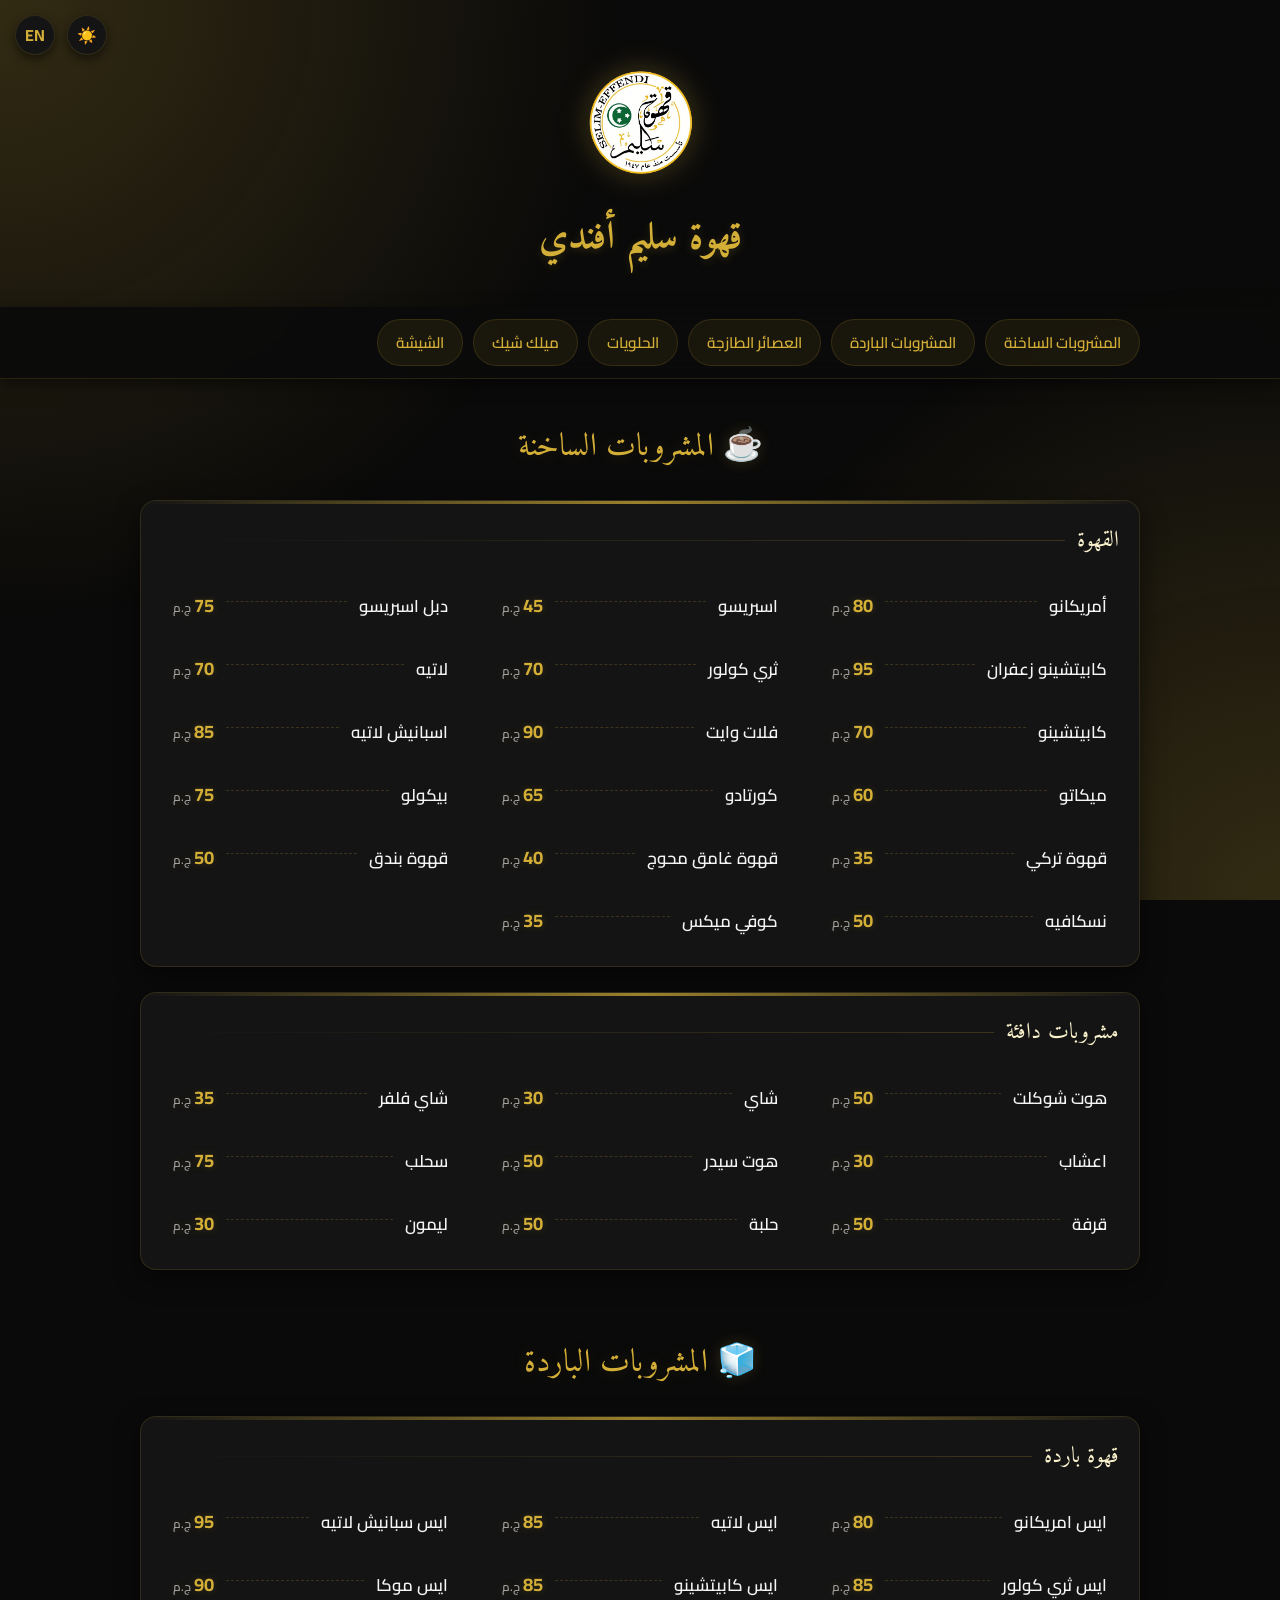
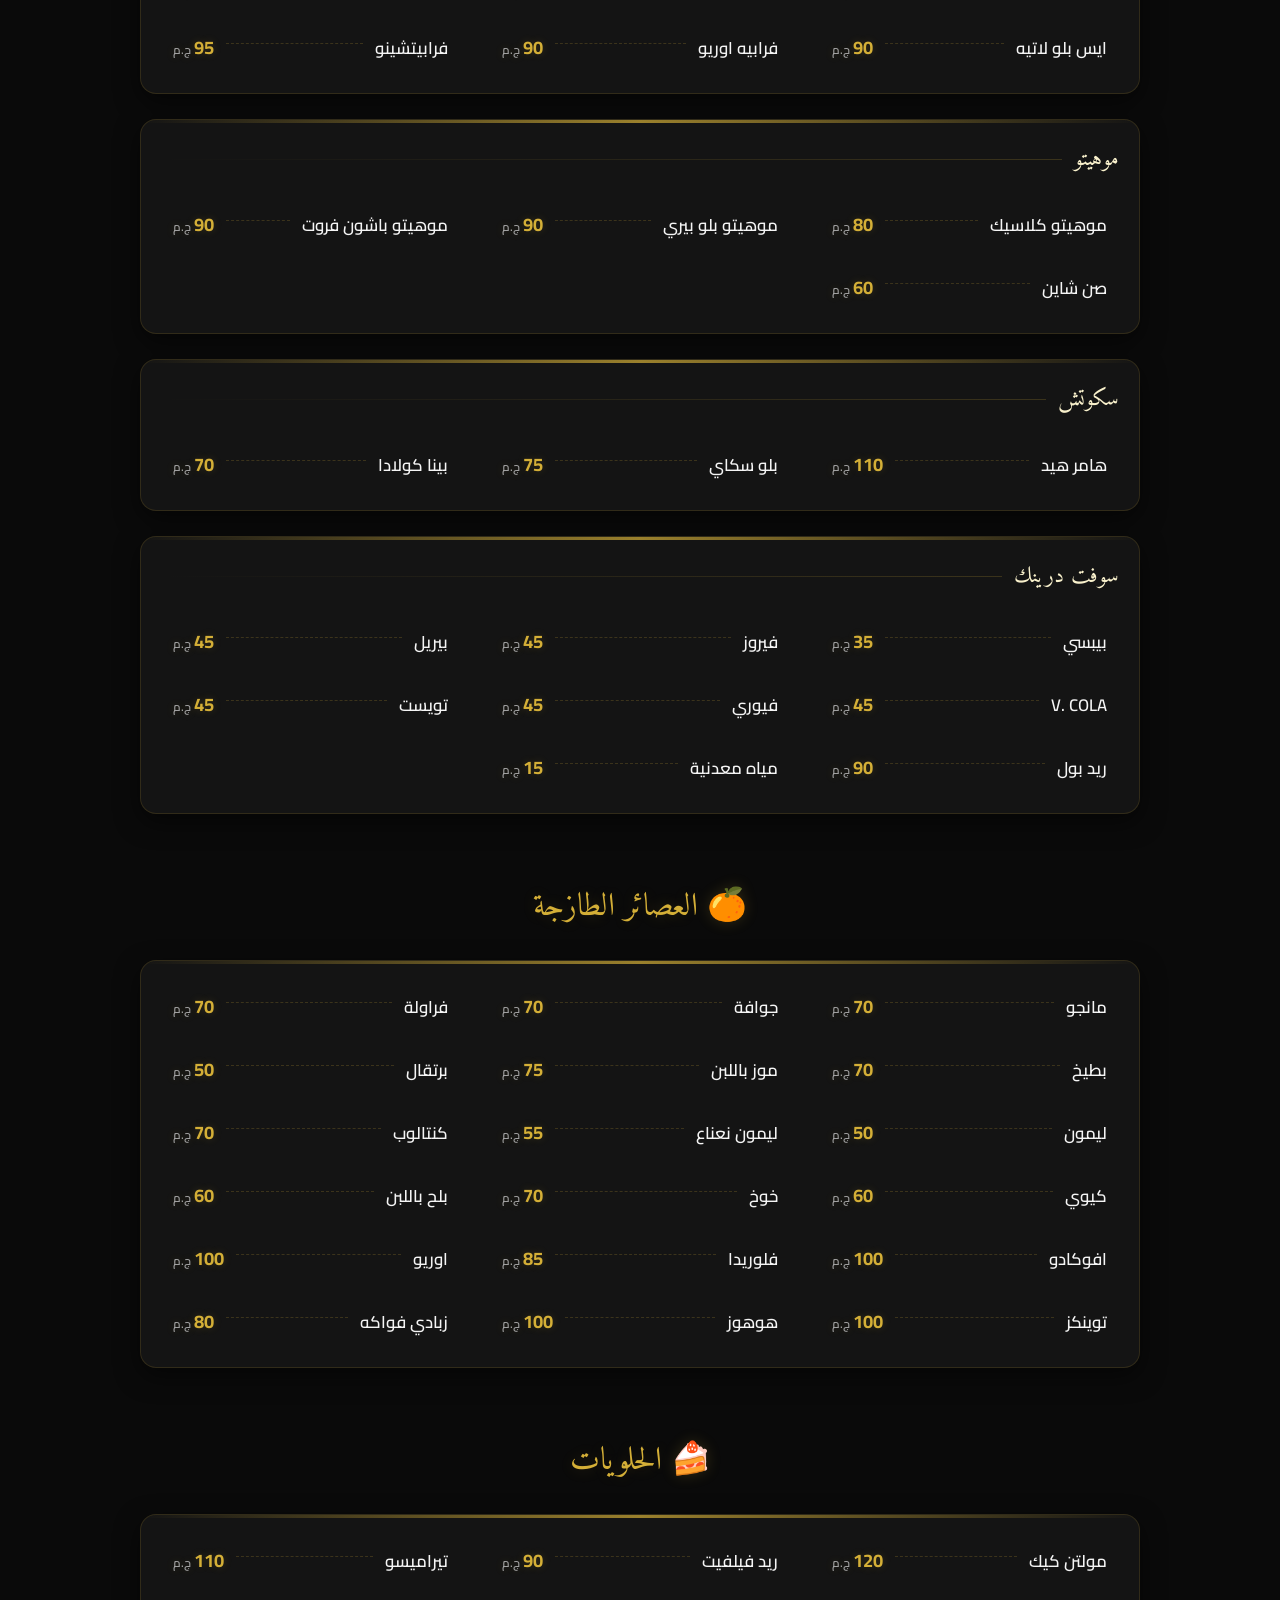
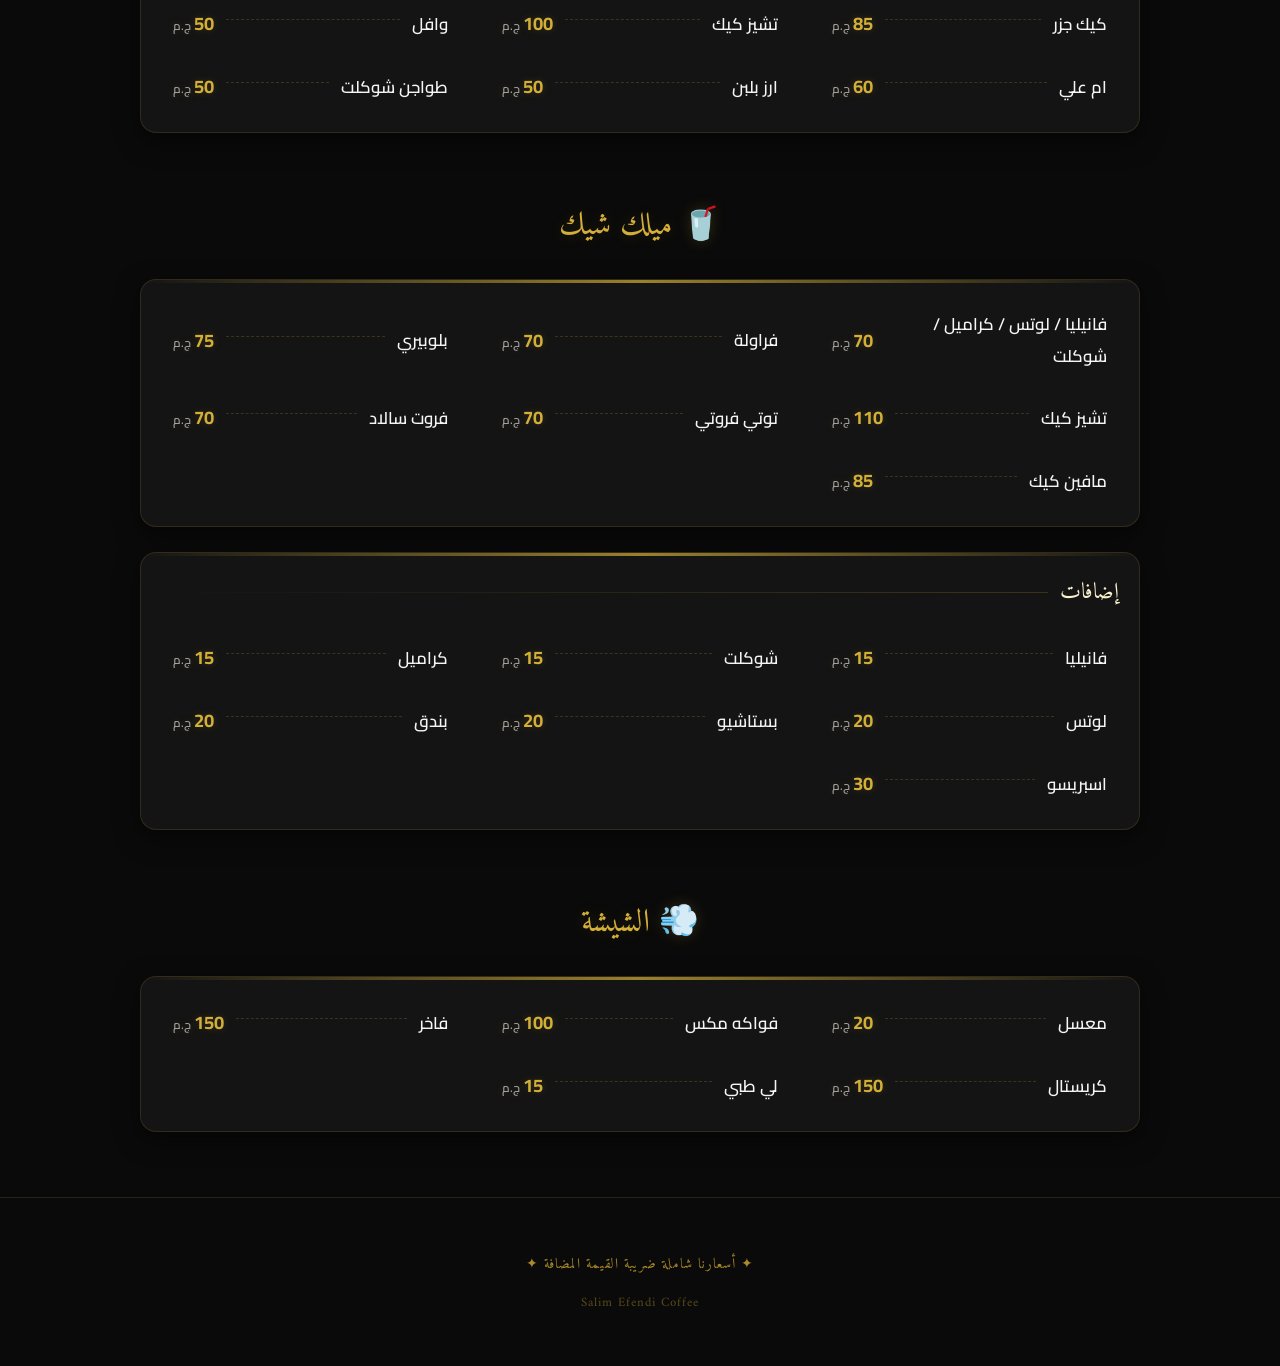
==== index.html @ 8b44e76d "Update Water text" ====
<!DOCTYPE html>
<html lang="ar" dir="rtl">
<head>
  <meta charset="UTF-8">
  <meta name="viewport" content="width=device-width, initial-scale=1.0, maximum-scale=1.0, user-scalable=no">
  <title>قائمة طعام - قهوة سليم أفندي | Salim Efendi Menu</title>
  <link rel="preconnect" href="https://fonts.googleapis.com">
  <link href="https://fonts.googleapis.com/css2?family=Amiri:wght@400;700&family=Cairo:wght@400;600;700;900&display=swap" rel="stylesheet">
  <link rel="stylesheet" href="style.css">
</head>
<body data-theme="dark">

  <div class="bg-animated"></div>

  <div class="controls-container">
    <button id="themeToggle" class="control-btn" aria-label="Toggle Theme">
      <span class="icon-sun">☀️</span>
      <span class="icon-moon">🌙</span>
    </button>
    <button id="langToggle" class="control-btn" aria-label="Toggle Language">
      <span class="ar-only">EN</span>
      <span class="en-only">AR</span>
    </button>
  </div>

  <header class="hero">
    <img src="image-removebg-preview.png" class="logo" alt="Salim Efendi Logo">
    <h1 class="title">
      <span class="ar-only">قهوة سليم أفندي</span>
      <span class="en-only">Salim Efendi Coffee</span>
    </h1>
  </header>

  <div class="category-nav-wrapper">
    <nav class="category-nav" id="nav">
      
      <a class="nav-item active" href="#hot-drinks">
        <span class="ar-only">المشروبات الساخنة</span>
        <span class="en-only">Hot Drinks</span>
      </a>
      <a class="nav-item " href="#cold-drinks">
        <span class="ar-only">المشروبات الباردة</span>
        <span class="en-only">Cold Drinks</span>
      </a>
      <a class="nav-item " href="#fresh-juices">
        <span class="ar-only">العصائر الطازجة</span>
        <span class="en-only">Fresh Juices</span>
      </a>
      <a class="nav-item " href="#desserts">
        <span class="ar-only">الحلويات</span>
        <span class="en-only">Desserts</span>
      </a>
      <a class="nav-item " href="#milkshakes">
        <span class="ar-only">ميلك شيك</span>
        <span class="en-only">Milkshakes</span>
      </a>
      <a class="nav-item " href="#shisha">
        <span class="ar-only">الشيشة</span>
        <span class="en-only">Shisha</span>
      </a>
    </nav>
  </div>

  <main class="menu-container">
    
    <div class="section" id="hot-drinks">
      <div class="section-header">
        <div class="section-title-ar">☕ <span class="ar-only">المشروبات الساخنة</span><span class="en-only">HOT DRINKS</span></div>
      </div>

      <div class="sub-section">
        
        <div class="sub-title">
          <span class="ar-only">القهوة</span>
          <span class="en-only">Coffee</span>
        </div>
        <div class="items-grid">
          
          <div class="item">
            <span class="item-name">
              <span class="ar-only">أمريكانو</span>
              <span class="en-only">Americano</span>
            </span>
            <div class="item-dots"></div>
            <span class="item-price ">80 <span class="currency"><span class="ar-only"> ج.م</span><span class="en-only"> EGP</span></span></span>
          </div>
          <div class="item">
            <span class="item-name">
              <span class="ar-only">اسبريسو</span>
              <span class="en-only">Espresso</span>
            </span>
            <div class="item-dots"></div>
            <span class="item-price ">45 <span class="currency"><span class="ar-only"> ج.م</span><span class="en-only"> EGP</span></span></span>
          </div>
          <div class="item">
            <span class="item-name">
              <span class="ar-only">دبل اسبريسو</span>
              <span class="en-only">Double Espresso</span>
            </span>
            <div class="item-dots"></div>
            <span class="item-price ">75 <span class="currency"><span class="ar-only"> ج.م</span><span class="en-only"> EGP</span></span></span>
          </div>
          <div class="item">
            <span class="item-name">
              <span class="ar-only">كابيتشينو زعفران</span>
              <span class="en-only">Saffron Cappuccino</span>
            </span>
            <div class="item-dots"></div>
            <span class="item-price ">95 <span class="currency"><span class="ar-only"> ج.م</span><span class="en-only"> EGP</span></span></span>
          </div>
          <div class="item">
            <span class="item-name">
              <span class="ar-only">ثري كولور</span>
              <span class="en-only">Three Colors</span>
            </span>
            <div class="item-dots"></div>
            <span class="item-price ">70 <span class="currency"><span class="ar-only"> ج.م</span><span class="en-only"> EGP</span></span></span>
          </div>
          <div class="item">
            <span class="item-name">
              <span class="ar-only">لاتيه</span>
              <span class="en-only">Latte</span>
            </span>
            <div class="item-dots"></div>
            <span class="item-price ">70 <span class="currency"><span class="ar-only"> ج.م</span><span class="en-only"> EGP</span></span></span>
          </div>
          <div class="item">
            <span class="item-name">
              <span class="ar-only">كابيتشينو</span>
              <span class="en-only">Cappuccino</span>
            </span>
            <div class="item-dots"></div>
            <span class="item-price ">70 <span class="currency"><span class="ar-only"> ج.م</span><span class="en-only"> EGP</span></span></span>
          </div>
          <div class="item">
            <span class="item-name">
              <span class="ar-only">فلات وايت</span>
              <span class="en-only">Flat White</span>
            </span>
            <div class="item-dots"></div>
            <span class="item-price ">90 <span class="currency"><span class="ar-only"> ج.م</span><span class="en-only"> EGP</span></span></span>
          </div>
          <div class="item">
            <span class="item-name">
              <span class="ar-only">اسبانيش لاتيه</span>
              <span class="en-only">Spanish Latte</span>
            </span>
            <div class="item-dots"></div>
            <span class="item-price ">85 <span class="currency"><span class="ar-only"> ج.م</span><span class="en-only"> EGP</span></span></span>
          </div>
          <div class="item">
            <span class="item-name">
              <span class="ar-only">ميكاتو</span>
              <span class="en-only">Macchiato</span>
            </span>
            <div class="item-dots"></div>
            <span class="item-price ">60 <span class="currency"><span class="ar-only"> ج.م</span><span class="en-only"> EGP</span></span></span>
          </div>
          <div class="item">
            <span class="item-name">
              <span class="ar-only">كورتادو</span>
              <span class="en-only">Cortado</span>
            </span>
            <div class="item-dots"></div>
            <span class="item-price ">65 <span class="currency"><span class="ar-only"> ج.م</span><span class="en-only"> EGP</span></span></span>
          </div>
          <div class="item">
            <span class="item-name">
              <span class="ar-only">بيكولو</span>
              <span class="en-only">Piccolo</span>
            </span>
            <div class="item-dots"></div>
            <span class="item-price ">75 <span class="currency"><span class="ar-only"> ج.م</span><span class="en-only"> EGP</span></span></span>
          </div>
          <div class="item">
            <span class="item-name">
              <span class="ar-only">قهوة تركي</span>
              <span class="en-only">Turkish Coffee</span>
            </span>
            <div class="item-dots"></div>
            <span class="item-price ">35 <span class="currency"><span class="ar-only"> ج.م</span><span class="en-only"> EGP</span></span></span>
          </div>
          <div class="item">
            <span class="item-name">
              <span class="ar-only">قهوة غامق محوج</span>
              <span class="en-only">Dark Flavored Coffee</span>
            </span>
            <div class="item-dots"></div>
            <span class="item-price ">40 <span class="currency"><span class="ar-only"> ج.م</span><span class="en-only"> EGP</span></span></span>
          </div>
          <div class="item">
            <span class="item-name">
              <span class="ar-only">قهوة بندق</span>
              <span class="en-only">Hazelnut Coffee</span>
            </span>
            <div class="item-dots"></div>
            <span class="item-price ">50 <span class="currency"><span class="ar-only"> ج.م</span><span class="en-only"> EGP</span></span></span>
          </div>
          <div class="item">
            <span class="item-name">
              <span class="ar-only">نسكافيه</span>
              <span class="en-only">Nescafe</span>
            </span>
            <div class="item-dots"></div>
            <span class="item-price ">50 <span class="currency"><span class="ar-only"> ج.م</span><span class="en-only"> EGP</span></span></span>
          </div>
          <div class="item">
            <span class="item-name">
              <span class="ar-only">كوفي ميكس</span>
              <span class="en-only">Coffee Mix</span>
            </span>
            <div class="item-dots"></div>
            <span class="item-price ">35 <span class="currency"><span class="ar-only"> ج.م</span><span class="en-only"> EGP</span></span></span>
          </div>
        </div>
      </div>

      <div class="sub-section">
        
        <div class="sub-title">
          <span class="ar-only">مشروبات دافئة</span>
          <span class="en-only">Warm Drinks</span>
        </div>
        <div class="items-grid">
          
          <div class="item">
            <span class="item-name">
              <span class="ar-only">هوت شوكلت</span>
              <span class="en-only">Hot Chocolate</span>
            </span>
            <div class="item-dots"></div>
            <span class="item-price ">50 <span class="currency"><span class="ar-only"> ج.م</span><span class="en-only"> EGP</span></span></span>
          </div>
          <div class="item">
            <span class="item-name">
              <span class="ar-only">شاي</span>
              <span class="en-only">Tea</span>
            </span>
            <div class="item-dots"></div>
            <span class="item-price ">30 <span class="currency"><span class="ar-only"> ج.م</span><span class="en-only"> EGP</span></span></span>
          </div>
          <div class="item">
            <span class="item-name">
              <span class="ar-only">شاي فلفر</span>
              <span class="en-only">Flavored Tea</span>
            </span>
            <div class="item-dots"></div>
            <span class="item-price ">35 <span class="currency"><span class="ar-only"> ج.م</span><span class="en-only"> EGP</span></span></span>
          </div>
          <div class="item">
            <span class="item-name">
              <span class="ar-only">اعشاب</span>
              <span class="en-only">Herbs</span>
            </span>
            <div class="item-dots"></div>
            <span class="item-price ">30 <span class="currency"><span class="ar-only"> ج.م</span><span class="en-only"> EGP</span></span></span>
          </div>
          <div class="item">
            <span class="item-name">
              <span class="ar-only">هوت سيدر</span>
              <span class="en-only">Hot Cider</span>
            </span>
            <div class="item-dots"></div>
            <span class="item-price ">50 <span class="currency"><span class="ar-only"> ج.م</span><span class="en-only"> EGP</span></span></span>
          </div>
          <div class="item">
            <span class="item-name">
              <span class="ar-only">سحلب</span>
              <span class="en-only">Sahlab</span>
            </span>
            <div class="item-dots"></div>
            <span class="item-price ">75 <span class="currency"><span class="ar-only"> ج.م</span><span class="en-only"> EGP</span></span></span>
          </div>
          <div class="item">
            <span class="item-name">
              <span class="ar-only">قرفة</span>
              <span class="en-only">Cinnamon</span>
            </span>
            <div class="item-dots"></div>
            <span class="item-price ">50 <span class="currency"><span class="ar-only"> ج.م</span><span class="en-only"> EGP</span></span></span>
          </div>
          <div class="item">
            <span class="item-name">
              <span class="ar-only">حلبة</span>
              <span class="en-only">Fenugreek</span>
            </span>
            <div class="item-dots"></div>
            <span class="item-price ">50 <span class="currency"><span class="ar-only"> ج.م</span><span class="en-only"> EGP</span></span></span>
          </div>
          <div class="item">
            <span class="item-name">
              <span class="ar-only">ليمون</span>
              <span class="en-only">Lemon</span>
            </span>
            <div class="item-dots"></div>
            <span class="item-price ">30 <span class="currency"><span class="ar-only"> ج.م</span><span class="en-only"> EGP</span></span></span>
          </div>
        </div>
      </div>
    </div>

    <div class="section" id="cold-drinks">
      <div class="section-header">
        <div class="section-title-ar">🧊 <span class="ar-only">المشروبات الباردة</span><span class="en-only">COLD DRINKS</span></div>
      </div>

      <div class="sub-section">
        
        <div class="sub-title">
          <span class="ar-only">قهوة باردة</span>
          <span class="en-only">Cold Coffee</span>
        </div>
        <div class="items-grid">
          
          <div class="item">
            <span class="item-name">
              <span class="ar-only">ايس امريكانو</span>
              <span class="en-only">Ice Americano</span>
            </span>
            <div class="item-dots"></div>
            <span class="item-price ">80 <span class="currency"><span class="ar-only"> ج.م</span><span class="en-only"> EGP</span></span></span>
          </div>
          <div class="item">
            <span class="item-name">
              <span class="ar-only">ايس لاتيه</span>
              <span class="en-only">Ice Latte</span>
            </span>
            <div class="item-dots"></div>
            <span class="item-price ">85 <span class="currency"><span class="ar-only"> ج.م</span><span class="en-only"> EGP</span></span></span>
          </div>
          <div class="item">
            <span class="item-name">
              <span class="ar-only">ايس سبانيش لاتيه</span>
              <span class="en-only">Ice Spanish Latte</span>
            </span>
            <div class="item-dots"></div>
            <span class="item-price ">95 <span class="currency"><span class="ar-only"> ج.م</span><span class="en-only"> EGP</span></span></span>
          </div>
          <div class="item">
            <span class="item-name">
              <span class="ar-only">ايس ثري كولور</span>
              <span class="en-only">Ice Three Colors</span>
            </span>
            <div class="item-dots"></div>
            <span class="item-price ">85 <span class="currency"><span class="ar-only"> ج.م</span><span class="en-only"> EGP</span></span></span>
          </div>
          <div class="item">
            <span class="item-name">
              <span class="ar-only">ايس كابيتشينو</span>
              <span class="en-only">Ice Cappuccino</span>
            </span>
            <div class="item-dots"></div>
            <span class="item-price ">85 <span class="currency"><span class="ar-only"> ج.م</span><span class="en-only"> EGP</span></span></span>
          </div>
          <div class="item">
            <span class="item-name">
              <span class="ar-only">ايس موكا</span>
              <span class="en-only">Ice Mocha</span>
            </span>
            <div class="item-dots"></div>
            <span class="item-price ">90 <span class="currency"><span class="ar-only"> ج.م</span><span class="en-only"> EGP</span></span></span>
          </div>
          <div class="item">
            <span class="item-name">
              <span class="ar-only">ايس بلو لاتيه</span>
              <span class="en-only">Ice Blue Latte</span>
            </span>
            <div class="item-dots"></div>
            <span class="item-price ">90 <span class="currency"><span class="ar-only"> ج.م</span><span class="en-only"> EGP</span></span></span>
          </div>
          <div class="item">
            <span class="item-name">
              <span class="ar-only">فرابيه اوريو</span>
              <span class="en-only">Oreo Frappe</span>
            </span>
            <div class="item-dots"></div>
            <span class="item-price ">90 <span class="currency"><span class="ar-only"> ج.م</span><span class="en-only"> EGP</span></span></span>
          </div>
          <div class="item">
            <span class="item-name">
              <span class="ar-only">فرابيتشينو</span>
              <span class="en-only">Frappuccino</span>
            </span>
            <div class="item-dots"></div>
            <span class="item-price ">95 <span class="currency"><span class="ar-only"> ج.م</span><span class="en-only"> EGP</span></span></span>
          </div>
        </div>
      </div>

      <div class="sub-section">
        
        <div class="sub-title">
          <span class="ar-only">موهيتو</span>
          <span class="en-only">Mojito</span>
        </div>
        <div class="items-grid">
          
          <div class="item">
            <span class="item-name">
              <span class="ar-only">موهيتو كلاسيك</span>
              <span class="en-only">Classic Mojito</span>
            </span>
            <div class="item-dots"></div>
            <span class="item-price ">80 <span class="currency"><span class="ar-only"> ج.م</span><span class="en-only"> EGP</span></span></span>
          </div>
          <div class="item">
            <span class="item-name">
              <span class="ar-only">موهيتو بلو بيري</span>
              <span class="en-only">Blueberry Mojito</span>
            </span>
            <div class="item-dots"></div>
            <span class="item-price ">90 <span class="currency"><span class="ar-only"> ج.م</span><span class="en-only"> EGP</span></span></span>
          </div>
          <div class="item">
            <span class="item-name">
              <span class="ar-only">موهيتو باشون فروت</span>
              <span class="en-only">Passion Fruit Mojito</span>
            </span>
            <div class="item-dots"></div>
            <span class="item-price ">90 <span class="currency"><span class="ar-only"> ج.م</span><span class="en-only"> EGP</span></span></span>
          </div>
          <div class="item">
            <span class="item-name">
              <span class="ar-only">صن شاين</span>
              <span class="en-only">Sunshine</span>
            </span>
            <div class="item-dots"></div>
            <span class="item-price ">60 <span class="currency"><span class="ar-only"> ج.م</span><span class="en-only"> EGP</span></span></span>
          </div>
        </div>
      </div>

      <div class="sub-section">
        
        <div class="sub-title">
          <span class="ar-only">سكوتش</span>
          <span class="en-only">Scotch</span>
        </div>
        <div class="items-grid">
          
          <div class="item">
            <span class="item-name">
              <span class="ar-only">هامر هيد</span>
              <span class="en-only">Hammerhead</span>
            </span>
            <div class="item-dots"></div>
            <span class="item-price ">110 <span class="currency"><span class="ar-only"> ج.م</span><span class="en-only"> EGP</span></span></span>
          </div>
          <div class="item">
            <span class="item-name">
              <span class="ar-only">بلو سكاي</span>
              <span class="en-only">Blue Sky</span>
            </span>
            <div class="item-dots"></div>
            <span class="item-price ">75 <span class="currency"><span class="ar-only"> ج.م</span><span class="en-only"> EGP</span></span></span>
          </div>
          <div class="item">
            <span class="item-name">
              <span class="ar-only">بينا كولادا</span>
              <span class="en-only">Piña Colada</span>
            </span>
            <div class="item-dots"></div>
            <span class="item-price ">70 <span class="currency"><span class="ar-only"> ج.م</span><span class="en-only"> EGP</span></span></span>
          </div>
        </div>
      </div>

      <div class="sub-section">
        
        <div class="sub-title">
          <span class="ar-only">سوفت درينك</span>
          <span class="en-only">Soft Drinks</span>
        </div>
        <div class="items-grid">
          
          <div class="item">
            <span class="item-name">
              <span class="ar-only">بيبسي</span>
              <span class="en-only">Pepsi</span>
            </span>
            <div class="item-dots"></div>
            <span class="item-price ">35 <span class="currency"><span class="ar-only"> ج.م</span><span class="en-only"> EGP</span></span></span>
          </div>
          <div class="item">
            <span class="item-name">
              <span class="ar-only">فيروز</span>
              <span class="en-only">Fayrouz</span>
            </span>
            <div class="item-dots"></div>
            <span class="item-price ">45 <span class="currency"><span class="ar-only"> ج.م</span><span class="en-only"> EGP</span></span></span>
          </div>
          <div class="item">
            <span class="item-name">
              <span class="ar-only">بيريل</span>
              <span class="en-only">Birell</span>
            </span>
            <div class="item-dots"></div>
            <span class="item-price ">45 <span class="currency"><span class="ar-only"> ج.م</span><span class="en-only"> EGP</span></span></span>
          </div>
          <div class="item">
            <span class="item-name">
              <span class="ar-only">V. COLA</span>
              <span class="en-only">V. Cola</span>
            </span>
            <div class="item-dots"></div>
            <span class="item-price ">45 <span class="currency"><span class="ar-only"> ج.م</span><span class="en-only"> EGP</span></span></span>
          </div>
          <div class="item">
            <span class="item-name">
              <span class="ar-only">فيوري</span>
              <span class="en-only">Fury</span>
            </span>
            <div class="item-dots"></div>
            <span class="item-price ">45 <span class="currency"><span class="ar-only"> ج.م</span><span class="en-only"> EGP</span></span></span>
          </div>
          <div class="item">
            <span class="item-name">
              <span class="ar-only">تويست</span>
              <span class="en-only">Twist</span>
            </span>
            <div class="item-dots"></div>
            <span class="item-price ">45 <span class="currency"><span class="ar-only"> ج.م</span><span class="en-only"> EGP</span></span></span>
          </div>
          <div class="item">
            <span class="item-name">
              <span class="ar-only">ريد بول</span>
              <span class="en-only">Red Bull</span>
            </span>
            <div class="item-dots"></div>
            <span class="item-price ">90 <span class="currency"><span class="ar-only"> ج.م</span><span class="en-only"> EGP</span></span></span>
          </div>
          <div class="item">
            <span class="item-name">
              <span class="ar-only">مياه معدنية</span>
              <span class="en-only">Water</span>
            </span>
            <div class="item-dots"></div>
            <span class="item-price ">15 <span class="currency"><span class="ar-only"> ج.م</span><span class="en-only"> EGP</span></span></span>
          </div>
        </div>
      </div>
    </div>

    <div class="section" id="fresh-juices">
      <div class="section-header">
        <div class="section-title-ar">🍊 <span class="ar-only">العصائر الطازجة</span><span class="en-only">FRESH JUICES</span></div>
      </div>

      <div class="sub-section">
        
        <div class="items-grid">
          
          <div class="item">
            <span class="item-name">
              <span class="ar-only">مانجو</span>
              <span class="en-only">Mango</span>
            </span>
            <div class="item-dots"></div>
            <span class="item-price ">70 <span class="currency"><span class="ar-only"> ج.م</span><span class="en-only"> EGP</span></span></span>
          </div>
          <div class="item">
            <span class="item-name">
              <span class="ar-only">جوافة</span>
              <span class="en-only">Guava</span>
            </span>
            <div class="item-dots"></div>
            <span class="item-price ">70 <span class="currency"><span class="ar-only"> ج.م</span><span class="en-only"> EGP</span></span></span>
          </div>
          <div class="item">
            <span class="item-name">
              <span class="ar-only">فراولة</span>
              <span class="en-only">Strawberry</span>
            </span>
            <div class="item-dots"></div>
            <span class="item-price ">70 <span class="currency"><span class="ar-only"> ج.م</span><span class="en-only"> EGP</span></span></span>
          </div>
          <div class="item">
            <span class="item-name">
              <span class="ar-only">بطيخ</span>
              <span class="en-only">Watermelon</span>
            </span>
            <div class="item-dots"></div>
            <span class="item-price ">70 <span class="currency"><span class="ar-only"> ج.م</span><span class="en-only"> EGP</span></span></span>
          </div>
          <div class="item">
            <span class="item-name">
              <span class="ar-only">موز باللبن</span>
              <span class="en-only">Banana Milk</span>
            </span>
            <div class="item-dots"></div>
            <span class="item-price ">75 <span class="currency"><span class="ar-only"> ج.م</span><span class="en-only"> EGP</span></span></span>
          </div>
          <div class="item">
            <span class="item-name">
              <span class="ar-only">برتقال</span>
              <span class="en-only">Orange</span>
            </span>
            <div class="item-dots"></div>
            <span class="item-price ">50 <span class="currency"><span class="ar-only"> ج.م</span><span class="en-only"> EGP</span></span></span>
          </div>
          <div class="item">
            <span class="item-name">
              <span class="ar-only">ليمون</span>
              <span class="en-only">Lemon</span>
            </span>
            <div class="item-dots"></div>
            <span class="item-price ">50 <span class="currency"><span class="ar-only"> ج.م</span><span class="en-only"> EGP</span></span></span>
          </div>
          <div class="item">
            <span class="item-name">
              <span class="ar-only">ليمون نعناع</span>
              <span class="en-only">Lemon Mint</span>
            </span>
            <div class="item-dots"></div>
            <span class="item-price ">55 <span class="currency"><span class="ar-only"> ج.م</span><span class="en-only"> EGP</span></span></span>
          </div>
          <div class="item">
            <span class="item-name">
              <span class="ar-only">كنتالوب</span>
              <span class="en-only">Cantaloupe</span>
            </span>
            <div class="item-dots"></div>
            <span class="item-price ">70 <span class="currency"><span class="ar-only"> ج.م</span><span class="en-only"> EGP</span></span></span>
          </div>
          <div class="item">
            <span class="item-name">
              <span class="ar-only">كيوي</span>
              <span class="en-only">Kiwi</span>
            </span>
            <div class="item-dots"></div>
            <span class="item-price ">60 <span class="currency"><span class="ar-only"> ج.م</span><span class="en-only"> EGP</span></span></span>
          </div>
          <div class="item">
            <span class="item-name">
              <span class="ar-only">خوخ</span>
              <span class="en-only">Peach</span>
            </span>
            <div class="item-dots"></div>
            <span class="item-price ">70 <span class="currency"><span class="ar-only"> ج.م</span><span class="en-only"> EGP</span></span></span>
          </div>
          <div class="item">
            <span class="item-name">
              <span class="ar-only">بلح باللبن</span>
              <span class="en-only">Dates with Milk</span>
            </span>
            <div class="item-dots"></div>
            <span class="item-price ">60 <span class="currency"><span class="ar-only"> ج.م</span><span class="en-only"> EGP</span></span></span>
          </div>
          <div class="item">
            <span class="item-name">
              <span class="ar-only">افوكادو</span>
              <span class="en-only">Avocado</span>
            </span>
            <div class="item-dots"></div>
            <span class="item-price ">100 <span class="currency"><span class="ar-only"> ج.م</span><span class="en-only"> EGP</span></span></span>
          </div>
          <div class="item">
            <span class="item-name">
              <span class="ar-only">فلوريدا</span>
              <span class="en-only">Florida</span>
            </span>
            <div class="item-dots"></div>
            <span class="item-price ">85 <span class="currency"><span class="ar-only"> ج.م</span><span class="en-only"> EGP</span></span></span>
          </div>
          <div class="item">
            <span class="item-name">
              <span class="ar-only">اوريو</span>
              <span class="en-only">Oreo</span>
            </span>
            <div class="item-dots"></div>
            <span class="item-price ">100 <span class="currency"><span class="ar-only"> ج.م</span><span class="en-only"> EGP</span></span></span>
          </div>
          <div class="item">
            <span class="item-name">
              <span class="ar-only">توينكز</span>
              <span class="en-only">Twinkies</span>
            </span>
            <div class="item-dots"></div>
            <span class="item-price ">100 <span class="currency"><span class="ar-only"> ج.م</span><span class="en-only"> EGP</span></span></span>
          </div>
          <div class="item">
            <span class="item-name">
              <span class="ar-only">هوهوز</span>
              <span class="en-only">HoHos</span>
            </span>
            <div class="item-dots"></div>
            <span class="item-price ">100 <span class="currency"><span class="ar-only"> ج.م</span><span class="en-only"> EGP</span></span></span>
          </div>
          <div class="item">
            <span class="item-name">
              <span class="ar-only">زبادي فواكه</span>
              <span class="en-only">Fruit Yogurt</span>
            </span>
            <div class="item-dots"></div>
            <span class="item-price ">80 <span class="currency"><span class="ar-only"> ج.م</span><span class="en-only"> EGP</span></span></span>
          </div>
        </div>
      </div>
    </div>

    <div class="section" id="desserts">
      <div class="section-header">
        <div class="section-title-ar">🍰 <span class="ar-only">الحلويات</span><span class="en-only">DESSERTS</span></div>
      </div>

      <div class="sub-section">
        
        <div class="items-grid">
          
          <div class="item">
            <span class="item-name">
              <span class="ar-only">مولتن كيك</span>
              <span class="en-only">Molten Cake</span>
            </span>
            <div class="item-dots"></div>
            <span class="item-price ">120 <span class="currency"><span class="ar-only"> ج.م</span><span class="en-only"> EGP</span></span></span>
          </div>
          <div class="item">
            <span class="item-name">
              <span class="ar-only">ريد فيلفيت</span>
              <span class="en-only">Red Velvet</span>
            </span>
            <div class="item-dots"></div>
            <span class="item-price ">90 <span class="currency"><span class="ar-only"> ج.م</span><span class="en-only"> EGP</span></span></span>
          </div>
          <div class="item">
            <span class="item-name">
              <span class="ar-only">تيراميسو</span>
              <span class="en-only">Tiramisu</span>
            </span>
            <div class="item-dots"></div>
            <span class="item-price ">110 <span class="currency"><span class="ar-only"> ج.م</span><span class="en-only"> EGP</span></span></span>
          </div>
          <div class="item">
            <span class="item-name">
              <span class="ar-only">كيك جزر</span>
              <span class="en-only">Carrot Cake</span>
            </span>
            <div class="item-dots"></div>
            <span class="item-price ">85 <span class="currency"><span class="ar-only"> ج.م</span><span class="en-only"> EGP</span></span></span>
          </div>
          <div class="item">
            <span class="item-name">
              <span class="ar-only">تشيز كيك</span>
              <span class="en-only">Cheesecake</span>
            </span>
            <div class="item-dots"></div>
            <span class="item-price ">100 <span class="currency"><span class="ar-only"> ج.م</span><span class="en-only"> EGP</span></span></span>
          </div>
          <div class="item">
            <span class="item-name">
              <span class="ar-only">وافل</span>
              <span class="en-only">Waffle</span>
            </span>
            <div class="item-dots"></div>
            <span class="item-price ">50 <span class="currency"><span class="ar-only"> ج.م</span><span class="en-only"> EGP</span></span></span>
          </div>
          <div class="item">
            <span class="item-name">
              <span class="ar-only">ام علي</span>
              <span class="en-only">Om Ali</span>
            </span>
            <div class="item-dots"></div>
            <span class="item-price ">60 <span class="currency"><span class="ar-only"> ج.م</span><span class="en-only"> EGP</span></span></span>
          </div>
          <div class="item">
            <span class="item-name">
              <span class="ar-only">ارز بلبن</span>
              <span class="en-only">Rice Pudding</span>
            </span>
            <div class="item-dots"></div>
            <span class="item-price ">50 <span class="currency"><span class="ar-only"> ج.م</span><span class="en-only"> EGP</span></span></span>
          </div>
          <div class="item">
            <span class="item-name">
              <span class="ar-only">طواجن شوكلت</span>
              <span class="en-only">Chocolate Pots</span>
            </span>
            <div class="item-dots"></div>
            <span class="item-price ">50 <span class="currency"><span class="ar-only"> ج.م</span><span class="en-only"> EGP</span></span></span>
          </div>
        </div>
      </div>
    </div>

    <div class="section" id="milkshakes">
      <div class="section-header">
        <div class="section-title-ar">🥤 <span class="ar-only">ميلك شيك</span><span class="en-only">MILKSHAKES</span></div>
      </div>

      <div class="sub-section">
        
        <div class="items-grid">
          
          <div class="item">
            <span class="item-name">
              <span class="ar-only">فانيليا / لوتس / كراميل / شوكلت</span>
              <span class="en-only">Vanilla / Lotus / Caramel / Choco</span>
            </span>
            <div class="item-dots"></div>
            <span class="item-price ">70 <span class="currency"><span class="ar-only"> ج.م</span><span class="en-only"> EGP</span></span></span>
          </div>
          <div class="item">
            <span class="item-name">
              <span class="ar-only">فراولة</span>
              <span class="en-only">Strawberry</span>
            </span>
            <div class="item-dots"></div>
            <span class="item-price ">70 <span class="currency"><span class="ar-only"> ج.م</span><span class="en-only"> EGP</span></span></span>
          </div>
          <div class="item">
            <span class="item-name">
              <span class="ar-only">بلوبيري</span>
              <span class="en-only">Blueberry</span>
            </span>
            <div class="item-dots"></div>
            <span class="item-price ">75 <span class="currency"><span class="ar-only"> ج.م</span><span class="en-only"> EGP</span></span></span>
          </div>
          <div class="item">
            <span class="item-name">
              <span class="ar-only">تشيز كيك</span>
              <span class="en-only">Cheesecake</span>
            </span>
            <div class="item-dots"></div>
            <span class="item-price ">110 <span class="currency"><span class="ar-only"> ج.م</span><span class="en-only"> EGP</span></span></span>
          </div>
          <div class="item">
            <span class="item-name">
              <span class="ar-only">توتي فروتي</span>
              <span class="en-only">Tutti Frutti</span>
            </span>
            <div class="item-dots"></div>
            <span class="item-price ">70 <span class="currency"><span class="ar-only"> ج.م</span><span class="en-only"> EGP</span></span></span>
          </div>
          <div class="item">
            <span class="item-name">
              <span class="ar-only">فروت سالاد</span>
              <span class="en-only">Fruit Salad</span>
            </span>
            <div class="item-dots"></div>
            <span class="item-price ">70 <span class="currency"><span class="ar-only"> ج.م</span><span class="en-only"> EGP</span></span></span>
          </div>
          <div class="item">
            <span class="item-name">
              <span class="ar-only">مافين كيك</span>
              <span class="en-only">Muffin Cake</span>
            </span>
            <div class="item-dots"></div>
            <span class="item-price ">85 <span class="currency"><span class="ar-only"> ج.م</span><span class="en-only"> EGP</span></span></span>
          </div>
        </div>
      </div>

      <div class="sub-section">
        
        <div class="sub-title">
          <span class="ar-only">إضافات</span>
          <span class="en-only">Additions</span>
        </div>
        <div class="items-grid">
          
          <div class="item">
            <span class="item-name">
              <span class="ar-only">فانيليا</span>
              <span class="en-only">Vanilla</span>
            </span>
            <div class="item-dots"></div>
            <span class="item-price ">15 <span class="currency"><span class="ar-only"> ج.م</span><span class="en-only"> EGP</span></span></span>
          </div>
          <div class="item">
            <span class="item-name">
              <span class="ar-only">شوكلت</span>
              <span class="en-only">Chocolate</span>
            </span>
            <div class="item-dots"></div>
            <span class="item-price ">15 <span class="currency"><span class="ar-only"> ج.م</span><span class="en-only"> EGP</span></span></span>
          </div>
          <div class="item">
            <span class="item-name">
              <span class="ar-only">كراميل</span>
              <span class="en-only">Caramel</span>
            </span>
            <div class="item-dots"></div>
            <span class="item-price ">15 <span class="currency"><span class="ar-only"> ج.م</span><span class="en-only"> EGP</span></span></span>
          </div>
          <div class="item">
            <span class="item-name">
              <span class="ar-only">لوتس</span>
              <span class="en-only">Lotus</span>
            </span>
            <div class="item-dots"></div>
            <span class="item-price ">20 <span class="currency"><span class="ar-only"> ج.م</span><span class="en-only"> EGP</span></span></span>
          </div>
          <div class="item">
            <span class="item-name">
              <span class="ar-only">بستاشيو</span>
              <span class="en-only">Pistachio</span>
            </span>
            <div class="item-dots"></div>
            <span class="item-price ">20 <span class="currency"><span class="ar-only"> ج.م</span><span class="en-only"> EGP</span></span></span>
          </div>
          <div class="item">
            <span class="item-name">
              <span class="ar-only">بندق</span>
              <span class="en-only">Hazelnut</span>
            </span>
            <div class="item-dots"></div>
            <span class="item-price ">20 <span class="currency"><span class="ar-only"> ج.م</span><span class="en-only"> EGP</span></span></span>
          </div>
          <div class="item">
            <span class="item-name">
              <span class="ar-only">اسبريسو</span>
              <span class="en-only">Espresso</span>
            </span>
            <div class="item-dots"></div>
            <span class="item-price ">30 <span class="currency"><span class="ar-only"> ج.م</span><span class="en-only"> EGP</span></span></span>
          </div>
        </div>
      </div>
    </div>

    <div class="section" id="shisha">
      <div class="section-header">
        <div class="section-title-ar">💨 <span class="ar-only">الشيشة</span><span class="en-only">SHISHA</span></div>
      </div>

      <div class="sub-section">
        
        <div class="items-grid">
          
          <div class="item">
            <span class="item-name">
              <span class="ar-only">معسل</span>
              <span class="en-only">Moassel</span>
            </span>
            <div class="item-dots"></div>
            <span class="item-price ">20 <span class="currency"><span class="ar-only"> ج.م</span><span class="en-only"> EGP</span></span></span>
          </div>
          <div class="item">
            <span class="item-name">
              <span class="ar-only">فواكه مكس</span>
              <span class="en-only">Fawakeh Mix</span>
            </span>
            <div class="item-dots"></div>
            <span class="item-price ">100 <span class="currency"><span class="ar-only"> ج.م</span><span class="en-only"> EGP</span></span></span>
          </div>
          <div class="item">
            <span class="item-name">
              <span class="ar-only">فاخر</span>
              <span class="en-only">Fakher</span>
            </span>
            <div class="item-dots"></div>
            <span class="item-price ">150 <span class="currency"><span class="ar-only"> ج.م</span><span class="en-only"> EGP</span></span></span>
          </div>
          <div class="item">
            <span class="item-name">
              <span class="ar-only">كريستال</span>
              <span class="en-only">Crystal</span>
            </span>
            <div class="item-dots"></div>
            <span class="item-price ">150 <span class="currency"><span class="ar-only"> ج.م</span><span class="en-only"> EGP</span></span></span>
          </div>
          <div class="item">
            <span class="item-name">
              <span class="ar-only">لي طبي</span>
              <span class="en-only">Lai Toby</span>
            </span>
            <div class="item-dots"></div>
            <span class="item-price ">15 <span class="currency"><span class="ar-only"> ج.م</span><span class="en-only"> EGP</span></span></span>
          </div>
        </div>
      </div>
    </div>

  </main>

  <footer>
    <p class="ar-only">✦ أسعارنا شاملة ضريبة القيمة المضافة ✦</p>
    <p class="en-only">✦ All prices include VAT ✦</p>
    <p style="font-size: 0.8rem; margin-top: 10px; opacity: 0.5;">Salim Efendi Coffee</p>
  </footer>

  <div class="scroll-top" id="scrollTop" aria-label="Top">
    ↑
  </div>

  <script src="script.js"></script>
</body>
</html>
---- style.css ----
:root {
  --gold: #d4af37;
  --gold-light: #f9f1cc;
  --gold-dark: #aa8a29;
  --bg-dark: #0a0a0a;
  --bg-card: #141414;
  --text-main: #f5f5f5;
  --text-muted: #a0a0a0;
  --accent: #1f1f1f;
  --shadow-color: rgba(0,0,0,0.5);
  --nav-bg: rgba(10, 10, 10, 0.9);
  --item-hover: rgba(212, 175, 55, 0.08);
  --border-color: rgba(212, 175, 55, 0.15);
  --border-hover: rgba(212, 175, 55, 0.4);
  --dots-color: rgba(212, 175, 55, 0.2);
}

[data-theme="light"] {
  --gold: #b8860b;
  --gold-light: #b8860b;
  --gold-dark: #8b6508;
  --bg-dark: #f0f2f5;
  --bg-card: #ffffff;
  --text-main: #212529;
  --text-muted: #6c757d;
  --accent: #e9ecef;
  --shadow-color: rgba(0,0,0,0.06);
  --nav-bg: rgba(255, 255, 255, 0.95);
  --item-hover: rgba(184, 134, 11, 0.06);
  --border-color: rgba(184, 134, 11, 0.15);
  --border-hover: rgba(184, 134, 11, 0.4);
  --dots-color: rgba(184, 134, 11, 0.2);
}

html[lang="ar"] .en-only { display: none !important; }
html[lang="en"] .ar-only { display: none !important; }

body {
  margin: 0;
  padding: 0;
  background-color: var(--bg-dark);
  color: var(--text-main);
  font-family: 'Cairo', sans-serif;
  overflow-x: hidden;
  scroll-behavior: smooth;
  -webkit-font-smoothing: antialiased;
}

.bg-animated {
  position: fixed;
  top: 0; left: 0; right: 0; bottom: 0;
  background: radial-gradient(circle at top left, var(--dots-color) 0%, transparent 40%),
              radial-gradient(circle at bottom right, var(--dots-color) 0%, transparent 40%);
  z-index: -1;
  pointer-events: none;
}

.controls-container {
  position: absolute;
  top: 15px;
  right: 15px;
  display: flex;
  gap: 12px;
  z-index: 1000;
}
html[dir="rtl"] .controls-container {
  right: auto;
  left: 15px;
}

.control-btn {
  background: var(--bg-card);
  border: 1px solid var(--border-color);
  color: var(--gold);
  width: 40px;
  height: 40px;
  border-radius: 50%;
  display: flex;
  align-items: center;
  justify-content: center;
  cursor: pointer;
  box-shadow: 0 4px 10px var(--shadow-color);
  font-family: 'Cairo', sans-serif;
  font-weight: 700;
  font-size: 1rem;
  padding: 0;
  -webkit-appearance: none;
  transition: border-color 0.2s;
}
.control-btn:active {
  background: var(--item-hover);
}

[data-theme="light"] .icon-sun { display: none; }
[data-theme="dark"] .icon-moon { display: none; }

.hero {
  display: flex;
  flex-direction: column;
  align-items: center;
  justify-content: center;
  padding: 60px 15px 30px;
  text-align: center;
  position: relative;
}

.logo {
  width: 130px;
  height: auto;
  margin-bottom: 20px;
  filter: drop-shadow(0 0 15px rgba(212, 175, 55, 0.3));
  animation: float 4s ease-in-out infinite;
  will-change: transform;
}

[data-theme="light"] .logo {
  filter: drop-shadow(0 0 15px rgba(184, 134, 11, 0.2));
}

@keyframes float {
  0%, 100% { transform: translateY(0px); }
  50% { transform: translateY(-8px); }
}

.title {
  font-family: 'Amiri', serif;
  font-size: 2.4rem;
  color: var(--gold);
  margin: 0 0 5px;
  text-shadow: 0 2px 10px var(--dots-color);
}

.subtitle {
  font-size: 1.1rem;
  color: var(--gold-light);
  letter-spacing: 2px;
  margin: 0;
  text-transform: uppercase;
  font-weight: 600;
}

.category-nav-wrapper {
  position: sticky;
  top: 0;
  background: var(--nav-bg);
  backdrop-filter: blur(10px);
  -webkit-backdrop-filter: blur(10px);
  z-index: 100;
  border-bottom: 1px solid var(--border-color);
  box-shadow: 0 5px 15px var(--shadow-color);
}

.category-nav {
  display: flex;
  overflow-x: auto;
  padding: 12px 15px;
  gap: 10px;
  max-width: 1000px;
  margin: 0 auto;
  scrollbar-width: none;
  -webkit-overflow-scrolling: touch;
}
.category-nav::-webkit-scrollbar { display: none; }

.nav-item {
  color: var(--text-muted);
  text-decoration: none;
  font-weight: 600;
  font-size: 0.95rem;
  white-space: nowrap;
  padding: 8px 18px;
  border-radius: 30px;
  border: 1px solid transparent;
  cursor: pointer;
  -webkit-tap-highlight-color: transparent;
}
.nav-item.active {
  color: var(--gold);
  background: var(--item-hover);
  border-color: var(--border-color);
}

.menu-container {
  max-width: 1000px;
  margin: 0 auto;
  padding: 40px 15px;
  display: flex;
  flex-direction: column;
  gap: 40px;
}

.section {
  scroll-margin-top: 120px;
  opacity: 0;
  transform: translateY(20px);
  transition: opacity 0.5s ease-out, transform 0.5s ease-out;
  will-change: opacity, transform;
}
.section.visible {
  opacity: 1;
  transform: translateY(0);
}

.section-header {
  text-align: center;
  margin-bottom: 25px;
}
.section-title-ar {
  font-family: 'Amiri', serif;
  font-size: 2rem;
  color: var(--gold);
  margin-bottom: 5px;
  text-shadow: 0 0 15px var(--dots-color);
}

.sub-section {
  background: var(--bg-card);
  border: 1px solid var(--border-color);
  border-radius: 16px;
  padding: 20px;
  margin-bottom: 25px;
  box-shadow: 0 8px 25px var(--shadow-color);
  position: relative;
  overflow: hidden;
}
.sub-section::before {
  content: '';
  position: absolute;
  top: 0; left: 0; right: 0; height: 3px;
  background: linear-gradient(90deg, transparent, var(--gold), transparent);
  opacity: 0.7;
}

.sub-title {
  font-family: 'Amiri', serif;
  font-size: 1.4rem;
  color: var(--gold-light);
  margin-bottom: 20px;
  display: flex;
  align-items: center;
  gap: 12px;
}
.sub-title::after {
  content: '';
  flex: 1;
  height: 1px;
  background: linear-gradient(to left, var(--dots-color), transparent);
}
html[dir="ltr"] .sub-title::after {
  background: linear-gradient(to right, var(--dots-color), transparent);
}

.items-grid {
  display: grid;
  grid-template-columns: repeat(auto-fill, minmax(280px, 1fr));
  gap: 12px 30px;
}

.item {
  display: flex;
  justify-content: space-between;
  align-items: center;
  padding: 8px 12px;
  border-radius: 8px;
  position: relative;
  -webkit-tap-highlight-color: transparent;
}

.item-name {
  font-size: 1.05rem;
  font-weight: 600;
  color: var(--text-main);
  z-index: 1;
}
.item-dots {
  flex: 1;
  border-bottom: 1px dashed var(--dots-color);
  margin: 0 12px;
  position: relative;
  top: -4px;
}
.item-price {
  font-size: 1.15rem;
  font-weight: 700;
  color: var(--gold);
  z-index: 1;
  text-shadow: 0 0 8px var(--dots-color);
  display: flex;
  align-items: baseline;
  gap: 3px;
}
.item-price.empty {
  display: none;
}
.currency {
  font-size: 0.75rem;
  color: var(--text-muted);
  font-weight: 600;
}

footer {
  text-align: center;
  padding: 40px 15px;
  color: var(--gold-dark);
  font-size: 0.9rem;
  border-top: 1px solid var(--border-color);
  background: var(--bg-dark);
  font-family: 'Amiri', serif;
  letter-spacing: 1px;
}

.scroll-top {
  position: fixed;
  bottom: 20px;
  left: 20px;
  background: var(--bg-card);
  border: 1px solid var(--border-color);
  color: var(--gold);
  width: 40px;
  height: 40px;
  border-radius: 50%;
  display: flex;
  align-items: center;
  justify-content: center;
  font-size: 1.1rem;
  cursor: pointer;
  opacity: 0;
  visibility: hidden;
  z-index: 1000;
  box-shadow: 0 4px 10px var(--shadow-color);
  -webkit-appearance: none;
}
html[dir="ltr"] .scroll-top {
  left: auto;
  right: 20px;
}
.scroll-top.visible {
  opacity: 1;
  visibility: visible;
}

@media (max-width: 480px) {
  .items-grid { grid-template-columns: 1fr; }
  .title { font-size: 2rem; }
  .logo { width: 110px; }
}
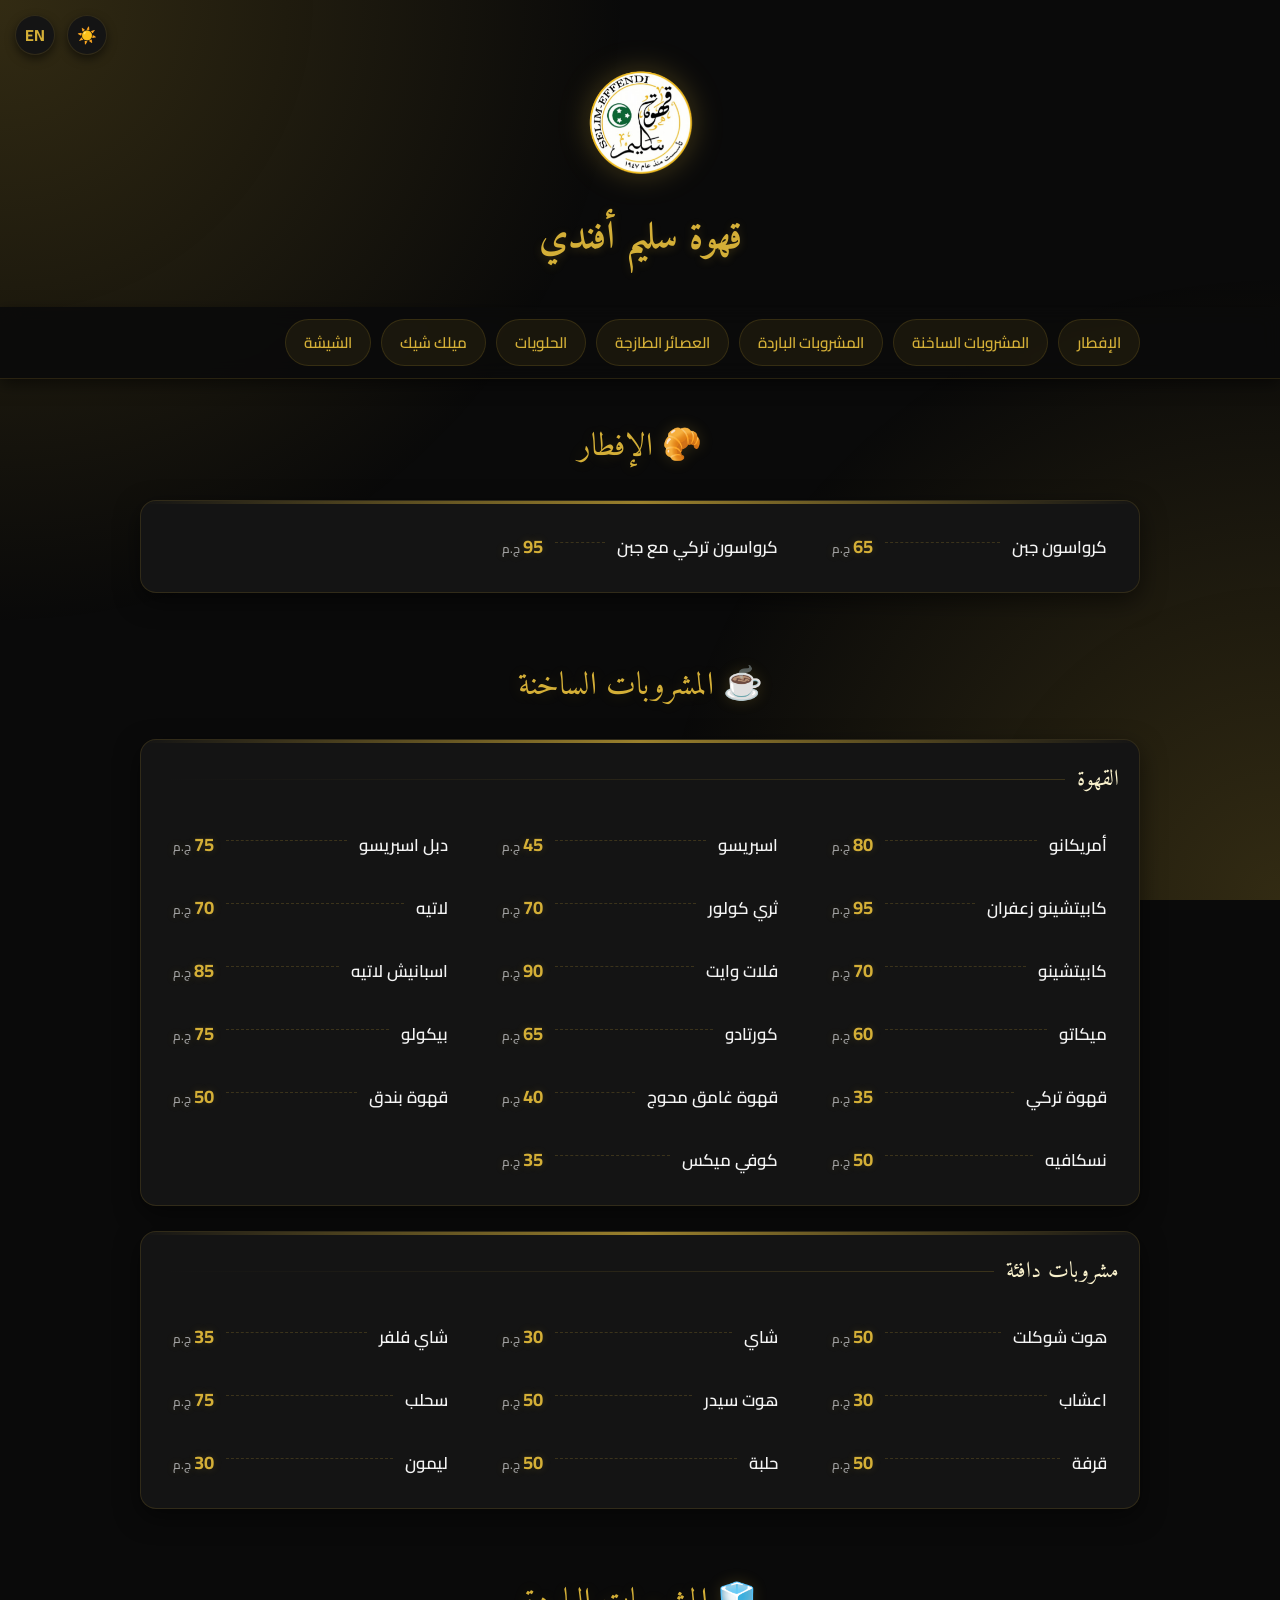
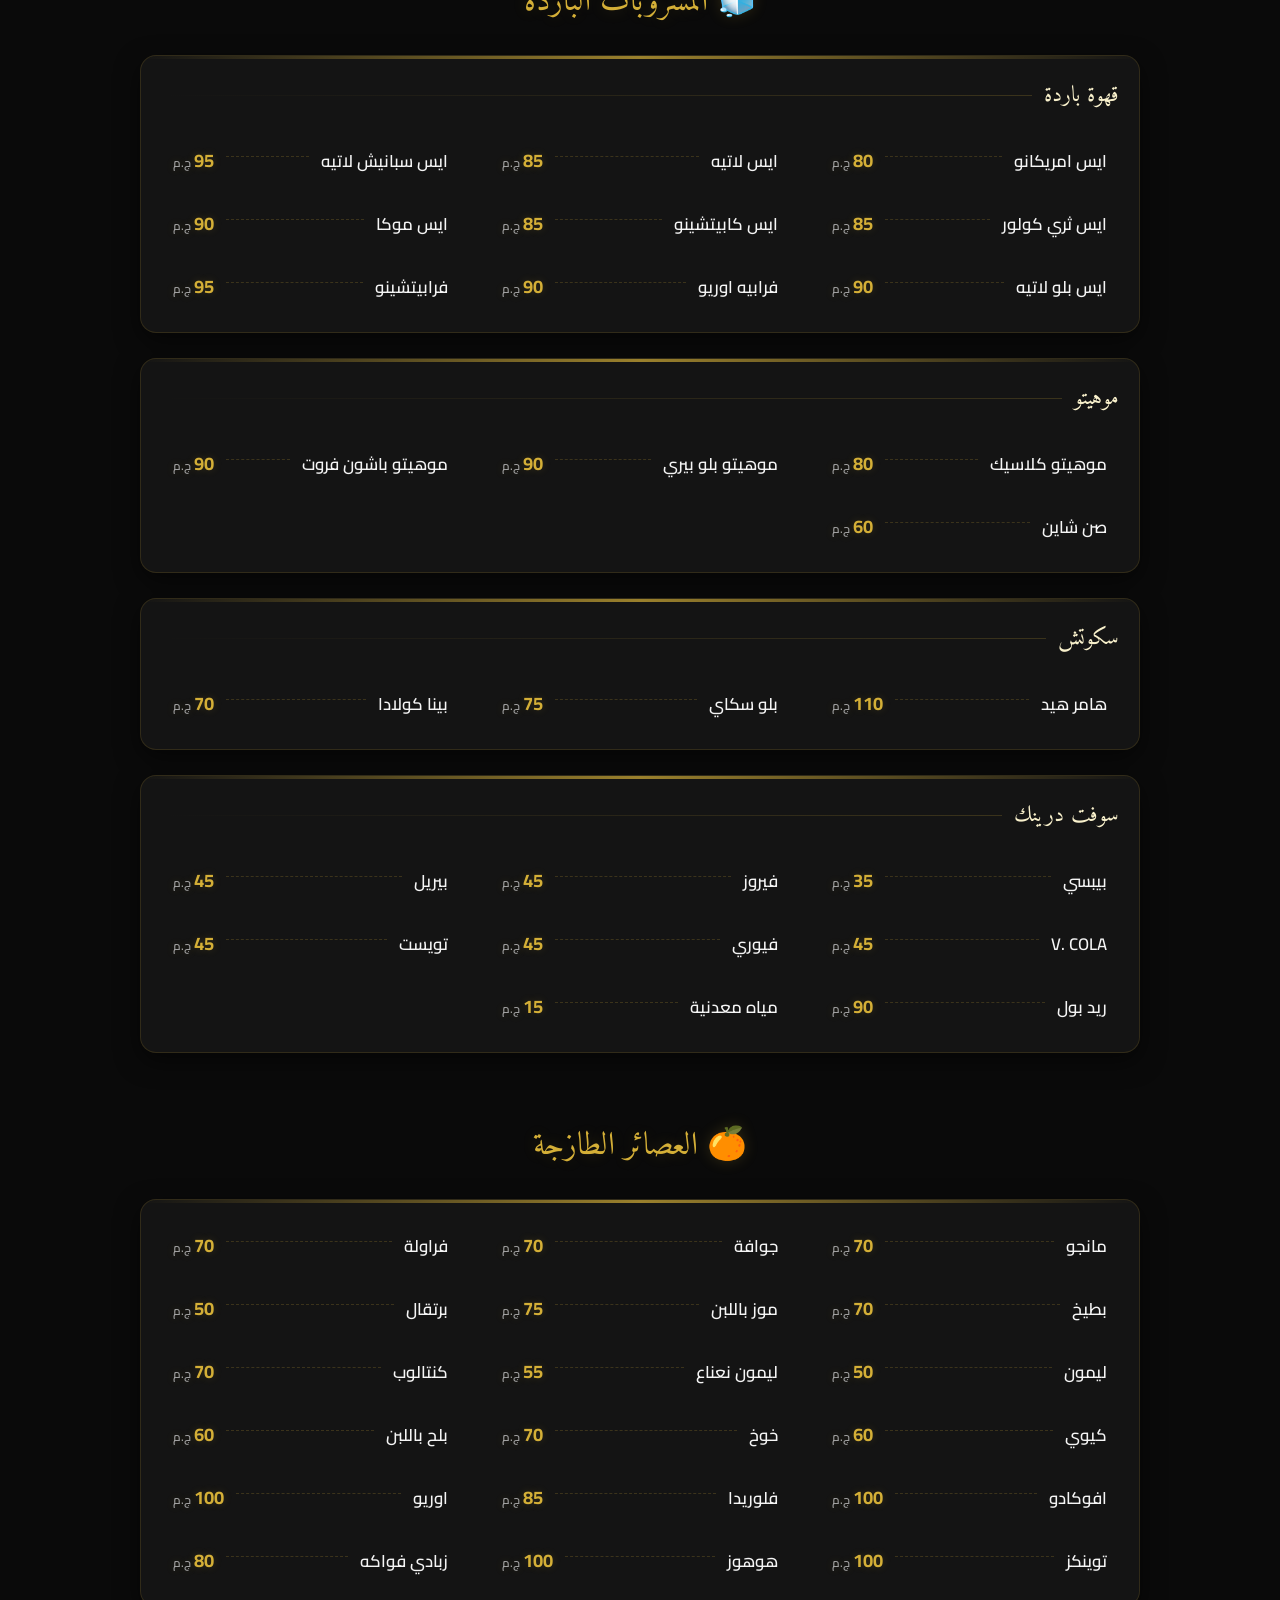
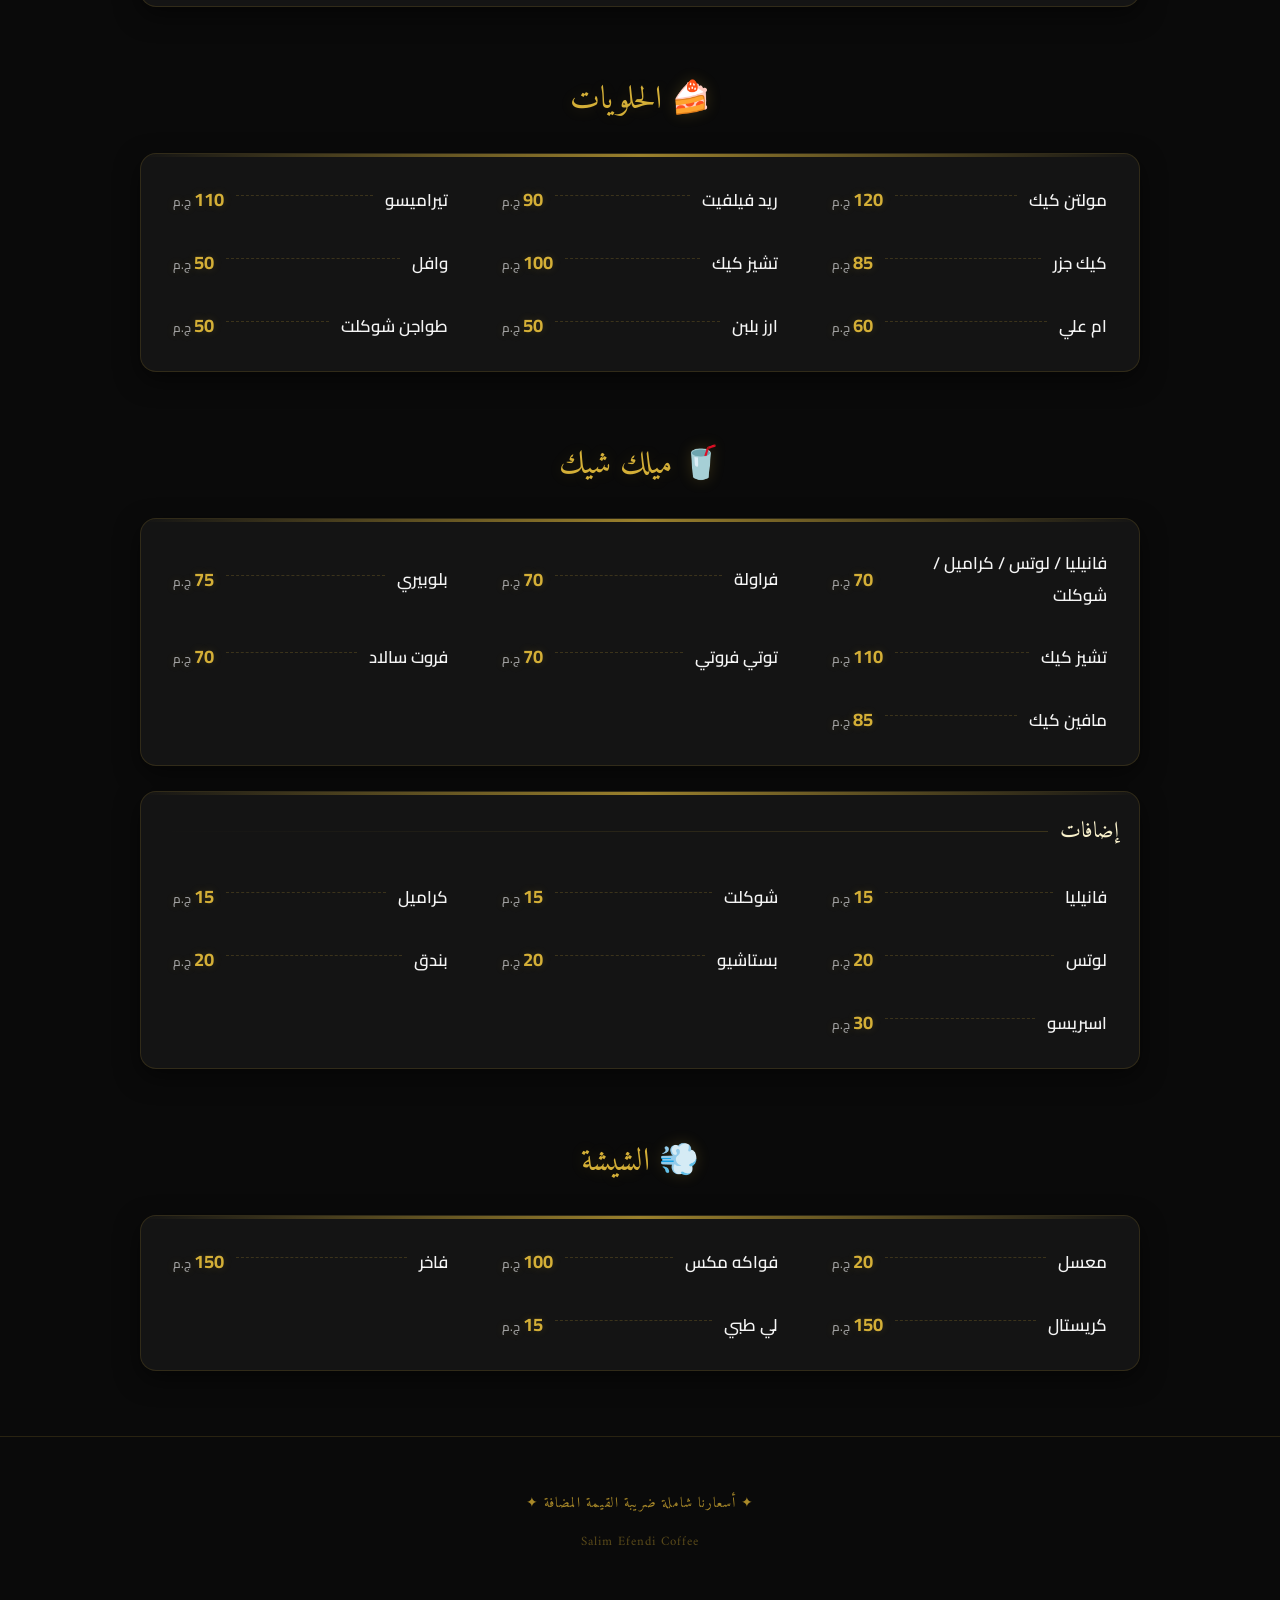
==== commit 3320c855: "break" ====
--- a/index.html
+++ b/index.html
@@ -34,7 +34,11 @@
   <div class="category-nav-wrapper">
     <nav class="category-nav" id="nav">
       
-      <a class="nav-item active" href="#hot-drinks">
+      <a class="nav-item active" href="#breakfast">
+        <span class="ar-only">الإفطار</span>
+        <span class="en-only">Breakfast</span>
+      </a>
+      <a class="nav-item " href="#hot-drinks">
         <span class="ar-only">المشروبات الساخنة</span>
         <span class="en-only">Hot Drinks</span>
       </a>
@@ -63,6 +67,35 @@
 
   <main class="menu-container">
     
+    <div class="section" id="breakfast">
+      <div class="section-header">
+        <div class="section-title-ar">🥐 <span class="ar-only">الإفطار</span><span class="en-only">BREAKFAST</span></div>
+      </div>
+
+      <div class="sub-section">
+        
+        <div class="items-grid">
+          
+          <div class="item">
+            <span class="item-name">
+              <span class="ar-only">كرواسون جبن</span>
+              <span class="en-only">Cheese Croissant</span>
+            </span>
+            <div class="item-dots"></div>
+            <span class="item-price ">65 <span class="currency"><span class="ar-only"> ج.م</span><span class="en-only"> EGP</span></span></span>
+          </div>
+          <div class="item">
+            <span class="item-name">
+              <span class="ar-only">كرواسون تركي مع جبن</span>
+              <span class="en-only">Turkey with Cheese Croissant</span>
+            </span>
+            <div class="item-dots"></div>
+            <span class="item-price ">95 <span class="currency"><span class="ar-only"> ج.م</span><span class="en-only"> EGP</span></span></span>
+          </div>
+        </div>
+      </div>
+    </div>
+
     <div class="section" id="hot-drinks">
       <div class="section-header">
         <div class="section-title-ar">☕ <span class="ar-only">المشروبات الساخنة</span><span class="en-only">HOT DRINKS</span></div>
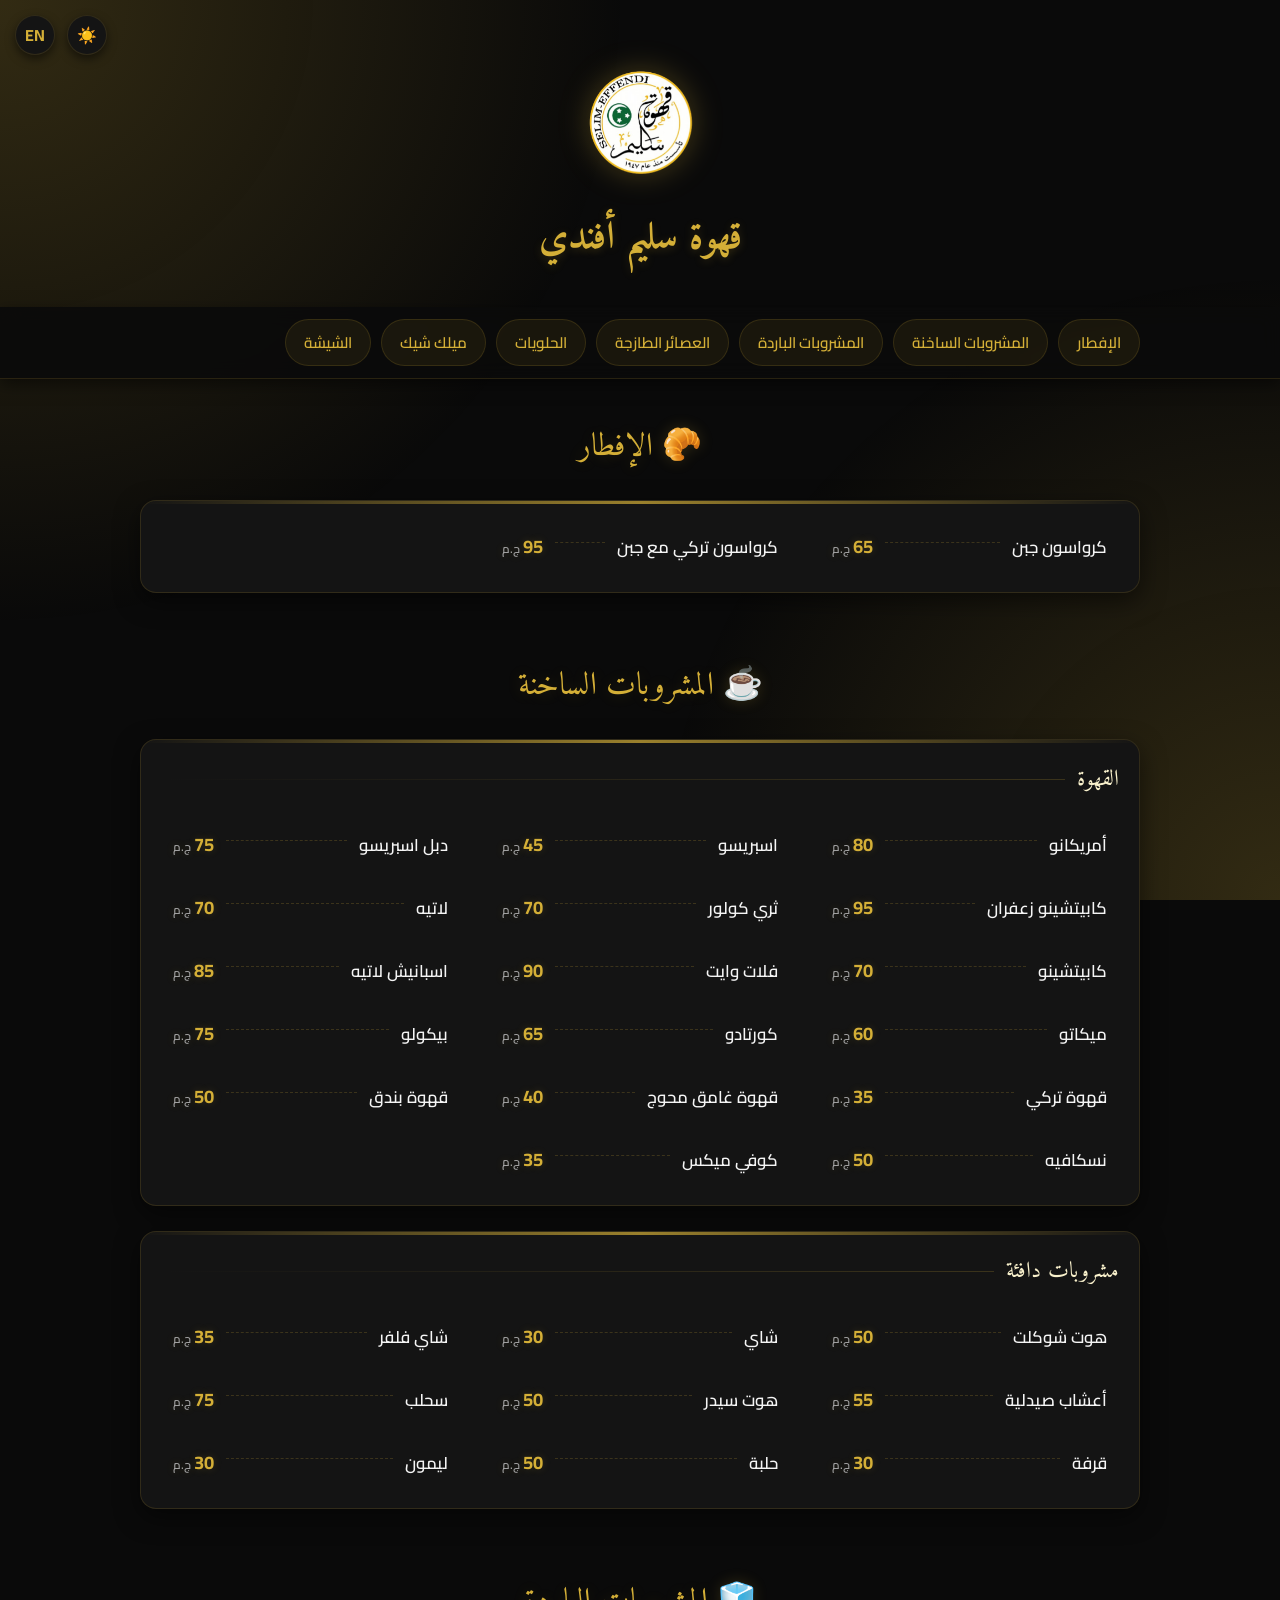
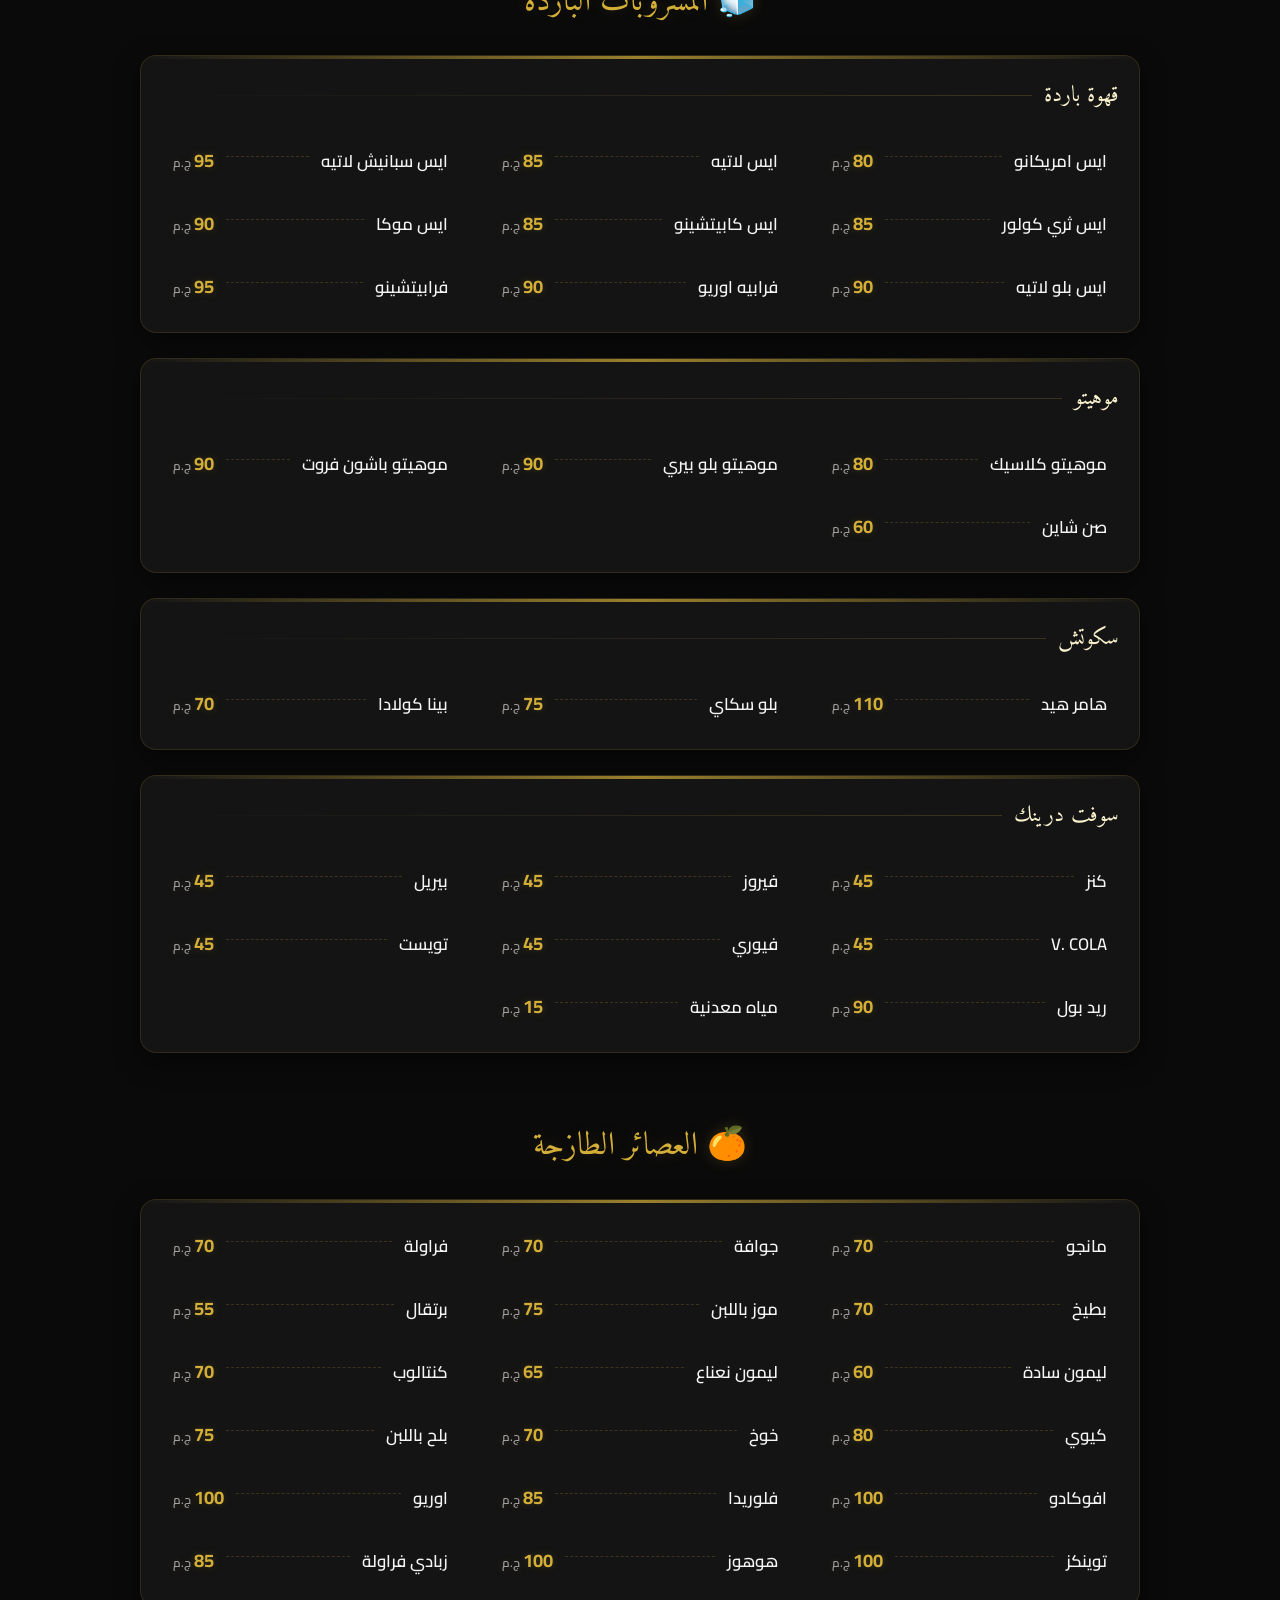
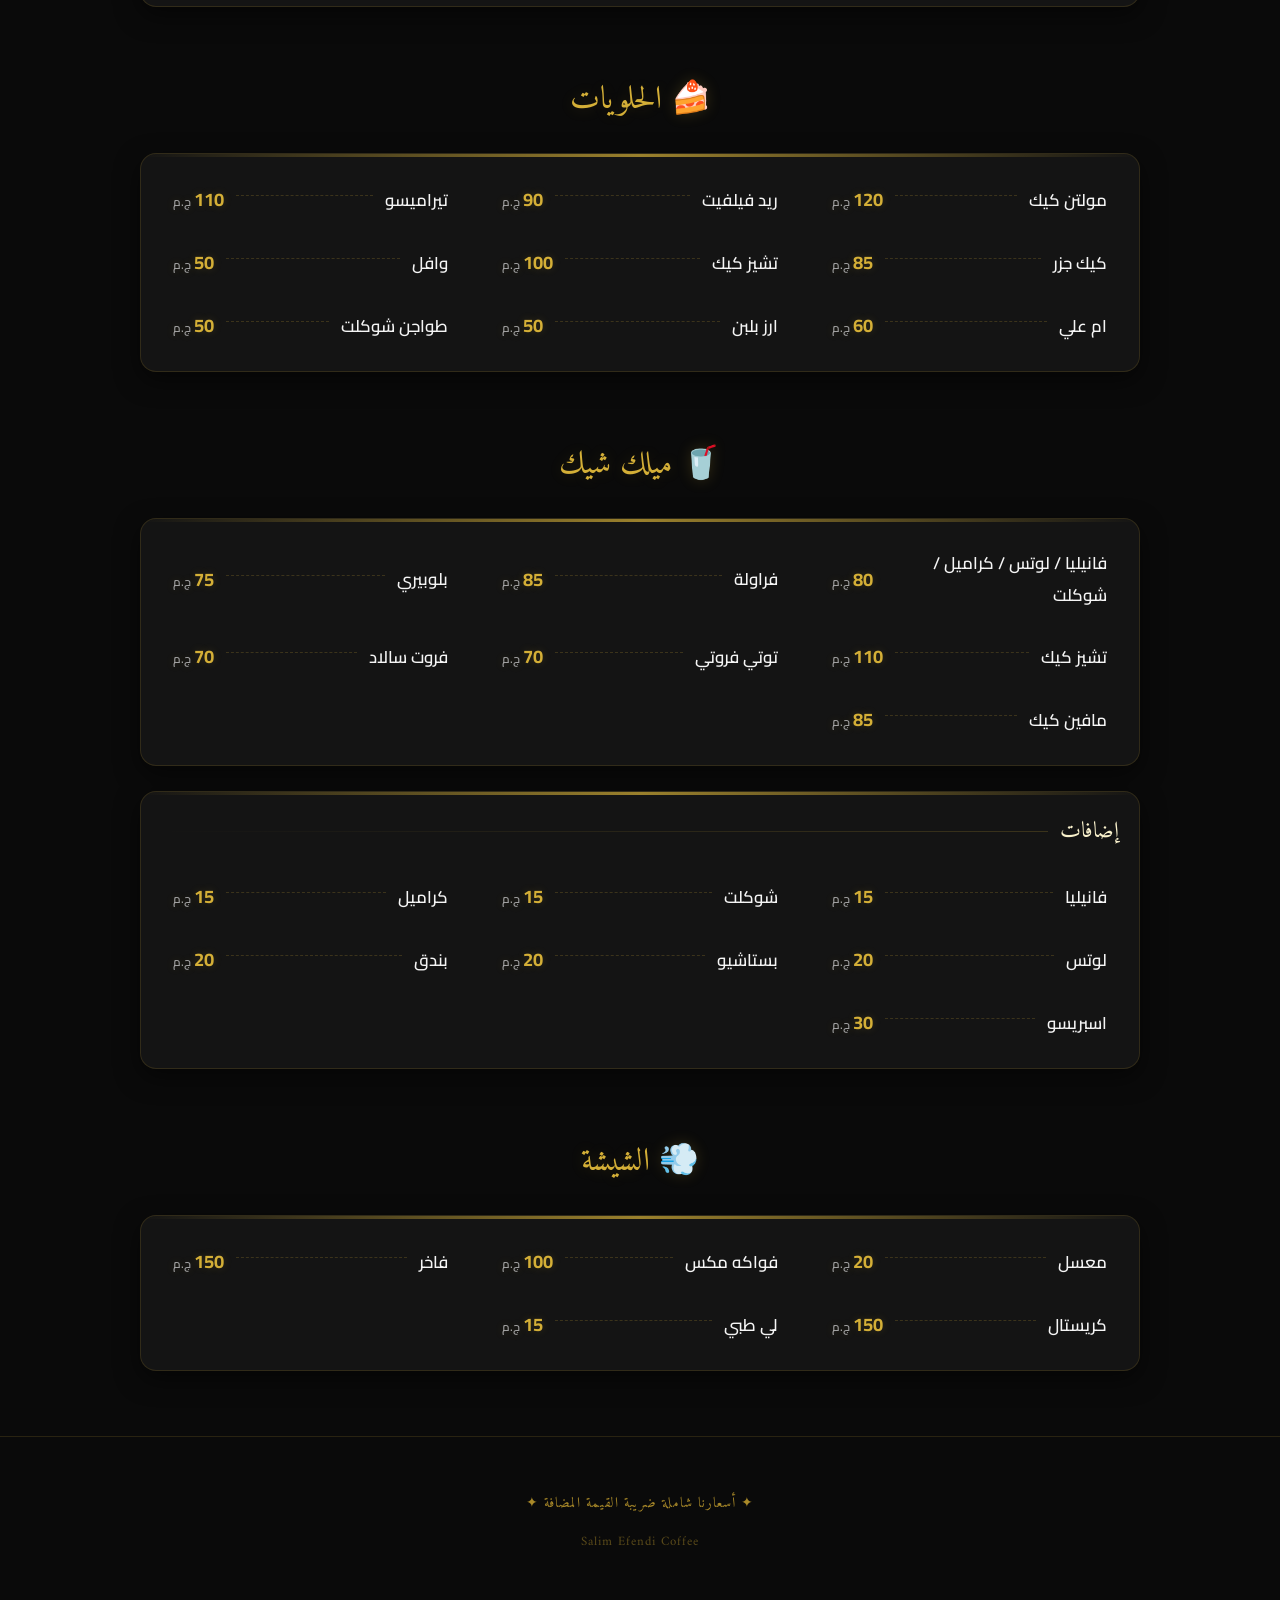
==== commit f27d6b8b: "Update menu items and prices" ====
--- a/index.html
+++ b/index.html
@@ -282,11 +282,11 @@
           </div>
           <div class="item">
             <span class="item-name">
-              <span class="ar-only">اعشاب</span>
-              <span class="en-only">Herbs</span>
-            </span>
-            <div class="item-dots"></div>
-            <span class="item-price ">30 <span class="currency"><span class="ar-only"> ج.م</span><span class="en-only"> EGP</span></span></span>
+              <span class="ar-only">أعشاب صيدلية</span>
+              <span class="en-only">Pharmacy Herbs</span>
+            </span>
+            <div class="item-dots"></div>
+            <span class="item-price ">55 <span class="currency"><span class="ar-only"> ج.م</span><span class="en-only"> EGP</span></span></span>
           </div>
           <div class="item">
             <span class="item-name">
@@ -310,7 +310,7 @@
               <span class="en-only">Cinnamon</span>
             </span>
             <div class="item-dots"></div>
-            <span class="item-price ">50 <span class="currency"><span class="ar-only"> ج.م</span><span class="en-only"> EGP</span></span></span>
+            <span class="item-price ">30 <span class="currency"><span class="ar-only"> ج.م</span><span class="en-only"> EGP</span></span></span>
           </div>
           <div class="item">
             <span class="item-name">
@@ -508,11 +508,11 @@
           
           <div class="item">
             <span class="item-name">
-              <span class="ar-only">بيبسي</span>
-              <span class="en-only">Pepsi</span>
-            </span>
-            <div class="item-dots"></div>
-            <span class="item-price ">35 <span class="currency"><span class="ar-only"> ج.م</span><span class="en-only"> EGP</span></span></span>
+              <span class="ar-only">كنز</span>
+              <span class="en-only">Cans</span>
+            </span>
+            <div class="item-dots"></div>
+            <span class="item-price ">45 <span class="currency"><span class="ar-only"> ج.م</span><span class="en-only"> EGP</span></span></span>
           </div>
           <div class="item">
             <span class="item-name">
@@ -629,15 +629,15 @@
               <span class="en-only">Orange</span>
             </span>
             <div class="item-dots"></div>
-            <span class="item-price ">50 <span class="currency"><span class="ar-only"> ج.م</span><span class="en-only"> EGP</span></span></span>
-          </div>
-          <div class="item">
-            <span class="item-name">
-              <span class="ar-only">ليمون</span>
-              <span class="en-only">Lemon</span>
-            </span>
-            <div class="item-dots"></div>
-            <span class="item-price ">50 <span class="currency"><span class="ar-only"> ج.م</span><span class="en-only"> EGP</span></span></span>
+            <span class="item-price ">55 <span class="currency"><span class="ar-only"> ج.م</span><span class="en-only"> EGP</span></span></span>
+          </div>
+          <div class="item">
+            <span class="item-name">
+              <span class="ar-only">ليمون سادة</span>
+              <span class="en-only">Plain Lemon</span>
+            </span>
+            <div class="item-dots"></div>
+            <span class="item-price ">60 <span class="currency"><span class="ar-only"> ج.م</span><span class="en-only"> EGP</span></span></span>
           </div>
           <div class="item">
             <span class="item-name">
@@ -645,7 +645,7 @@
               <span class="en-only">Lemon Mint</span>
             </span>
             <div class="item-dots"></div>
-            <span class="item-price ">55 <span class="currency"><span class="ar-only"> ج.م</span><span class="en-only"> EGP</span></span></span>
+            <span class="item-price ">65 <span class="currency"><span class="ar-only"> ج.م</span><span class="en-only"> EGP</span></span></span>
           </div>
           <div class="item">
             <span class="item-name">
@@ -661,7 +661,7 @@
               <span class="en-only">Kiwi</span>
             </span>
             <div class="item-dots"></div>
-            <span class="item-price ">60 <span class="currency"><span class="ar-only"> ج.م</span><span class="en-only"> EGP</span></span></span>
+            <span class="item-price ">80 <span class="currency"><span class="ar-only"> ج.م</span><span class="en-only"> EGP</span></span></span>
           </div>
           <div class="item">
             <span class="item-name">
@@ -677,7 +677,7 @@
               <span class="en-only">Dates with Milk</span>
             </span>
             <div class="item-dots"></div>
-            <span class="item-price ">60 <span class="currency"><span class="ar-only"> ج.م</span><span class="en-only"> EGP</span></span></span>
+            <span class="item-price ">75 <span class="currency"><span class="ar-only"> ج.م</span><span class="en-only"> EGP</span></span></span>
           </div>
           <div class="item">
             <span class="item-name">
@@ -721,11 +721,11 @@
           </div>
           <div class="item">
             <span class="item-name">
-              <span class="ar-only">زبادي فواكه</span>
-              <span class="en-only">Fruit Yogurt</span>
-            </span>
-            <div class="item-dots"></div>
-            <span class="item-price ">80 <span class="currency"><span class="ar-only"> ج.م</span><span class="en-only"> EGP</span></span></span>
+              <span class="ar-only">زبادي فراولة</span>
+              <span class="en-only">Strawberry Yogurt</span>
+            </span>
+            <div class="item-dots"></div>
+            <span class="item-price ">85 <span class="currency"><span class="ar-only"> ج.م</span><span class="en-only"> EGP</span></span></span>
           </div>
         </div>
       </div>
@@ -831,7 +831,7 @@
               <span class="en-only">Vanilla / Lotus / Caramel / Choco</span>
             </span>
             <div class="item-dots"></div>
-            <span class="item-price ">70 <span class="currency"><span class="ar-only"> ج.م</span><span class="en-only"> EGP</span></span></span>
+            <span class="item-price ">80 <span class="currency"><span class="ar-only"> ج.م</span><span class="en-only"> EGP</span></span></span>
           </div>
           <div class="item">
             <span class="item-name">
@@ -839,7 +839,7 @@
               <span class="en-only">Strawberry</span>
             </span>
             <div class="item-dots"></div>
-            <span class="item-price ">70 <span class="currency"><span class="ar-only"> ج.م</span><span class="en-only"> EGP</span></span></span>
+            <span class="item-price ">85 <span class="currency"><span class="ar-only"> ج.م</span><span class="en-only"> EGP</span></span></span>
           </div>
           <div class="item">
             <span class="item-name">
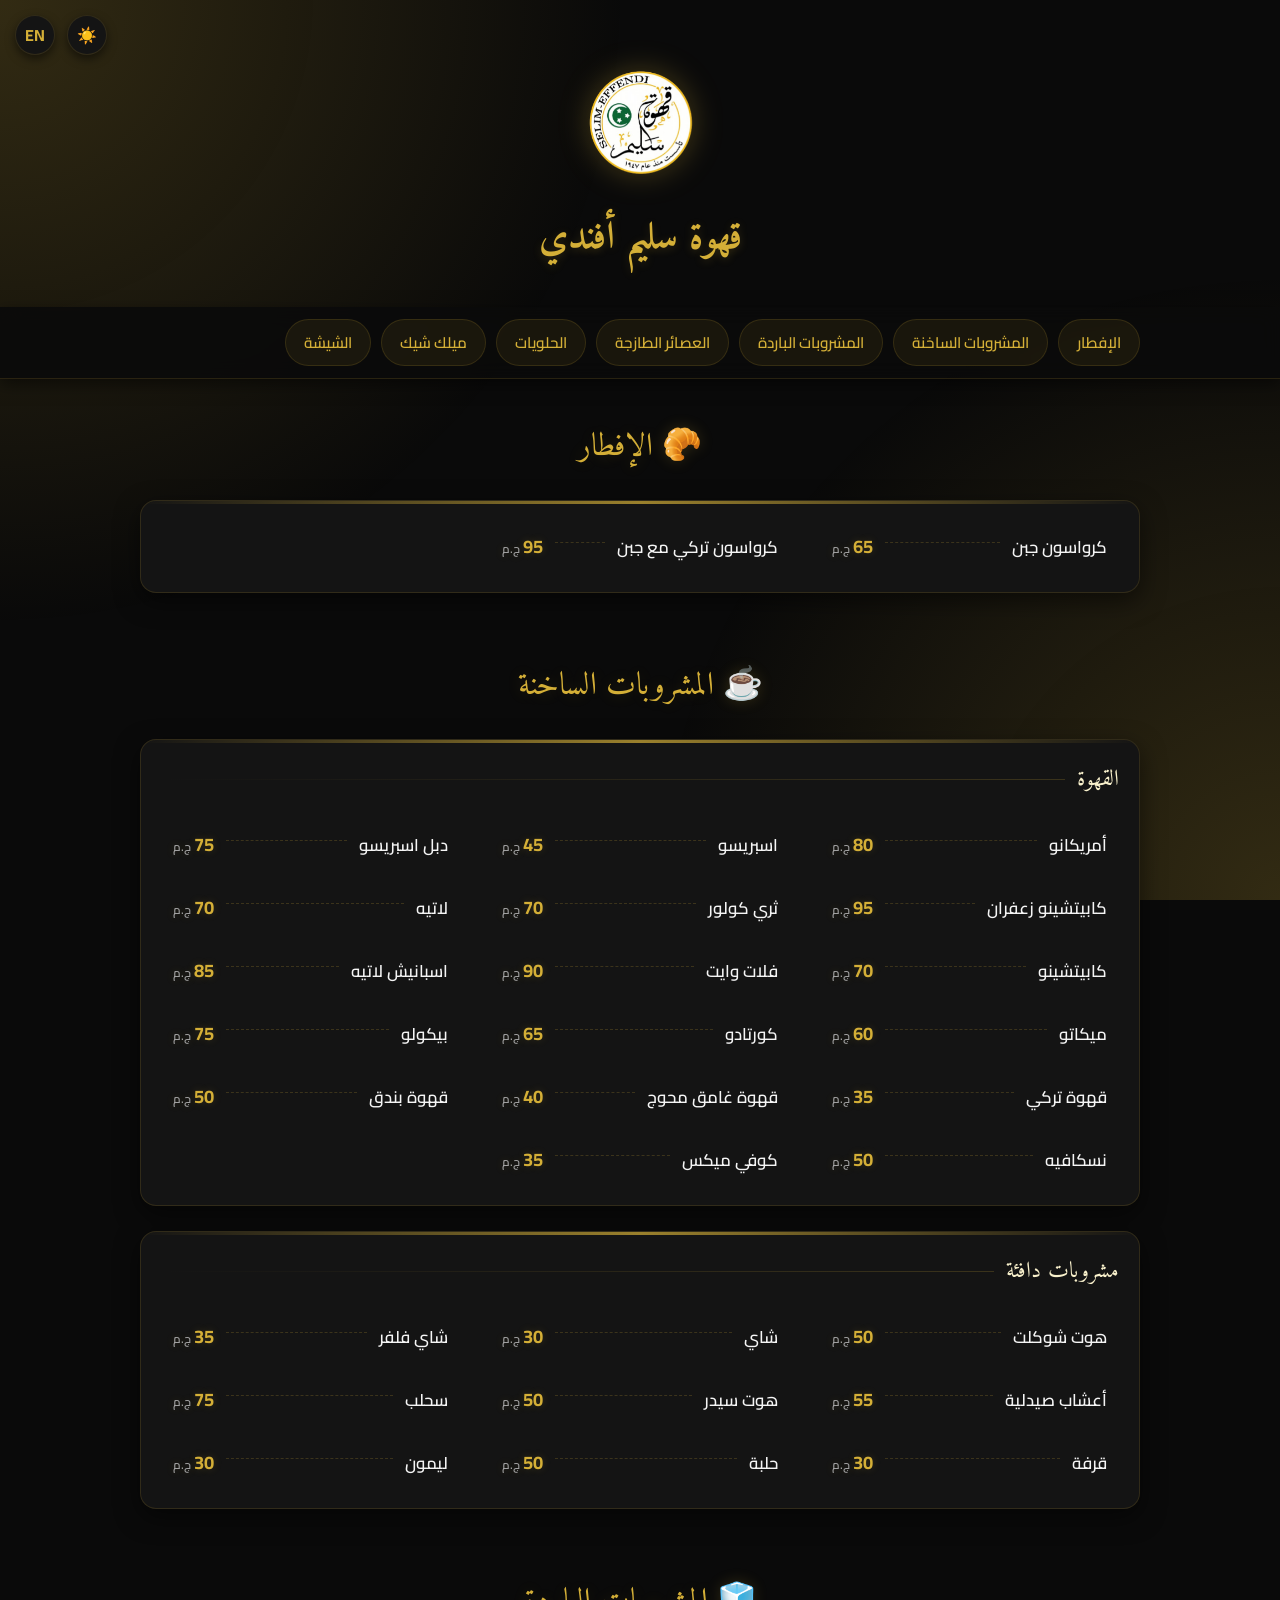
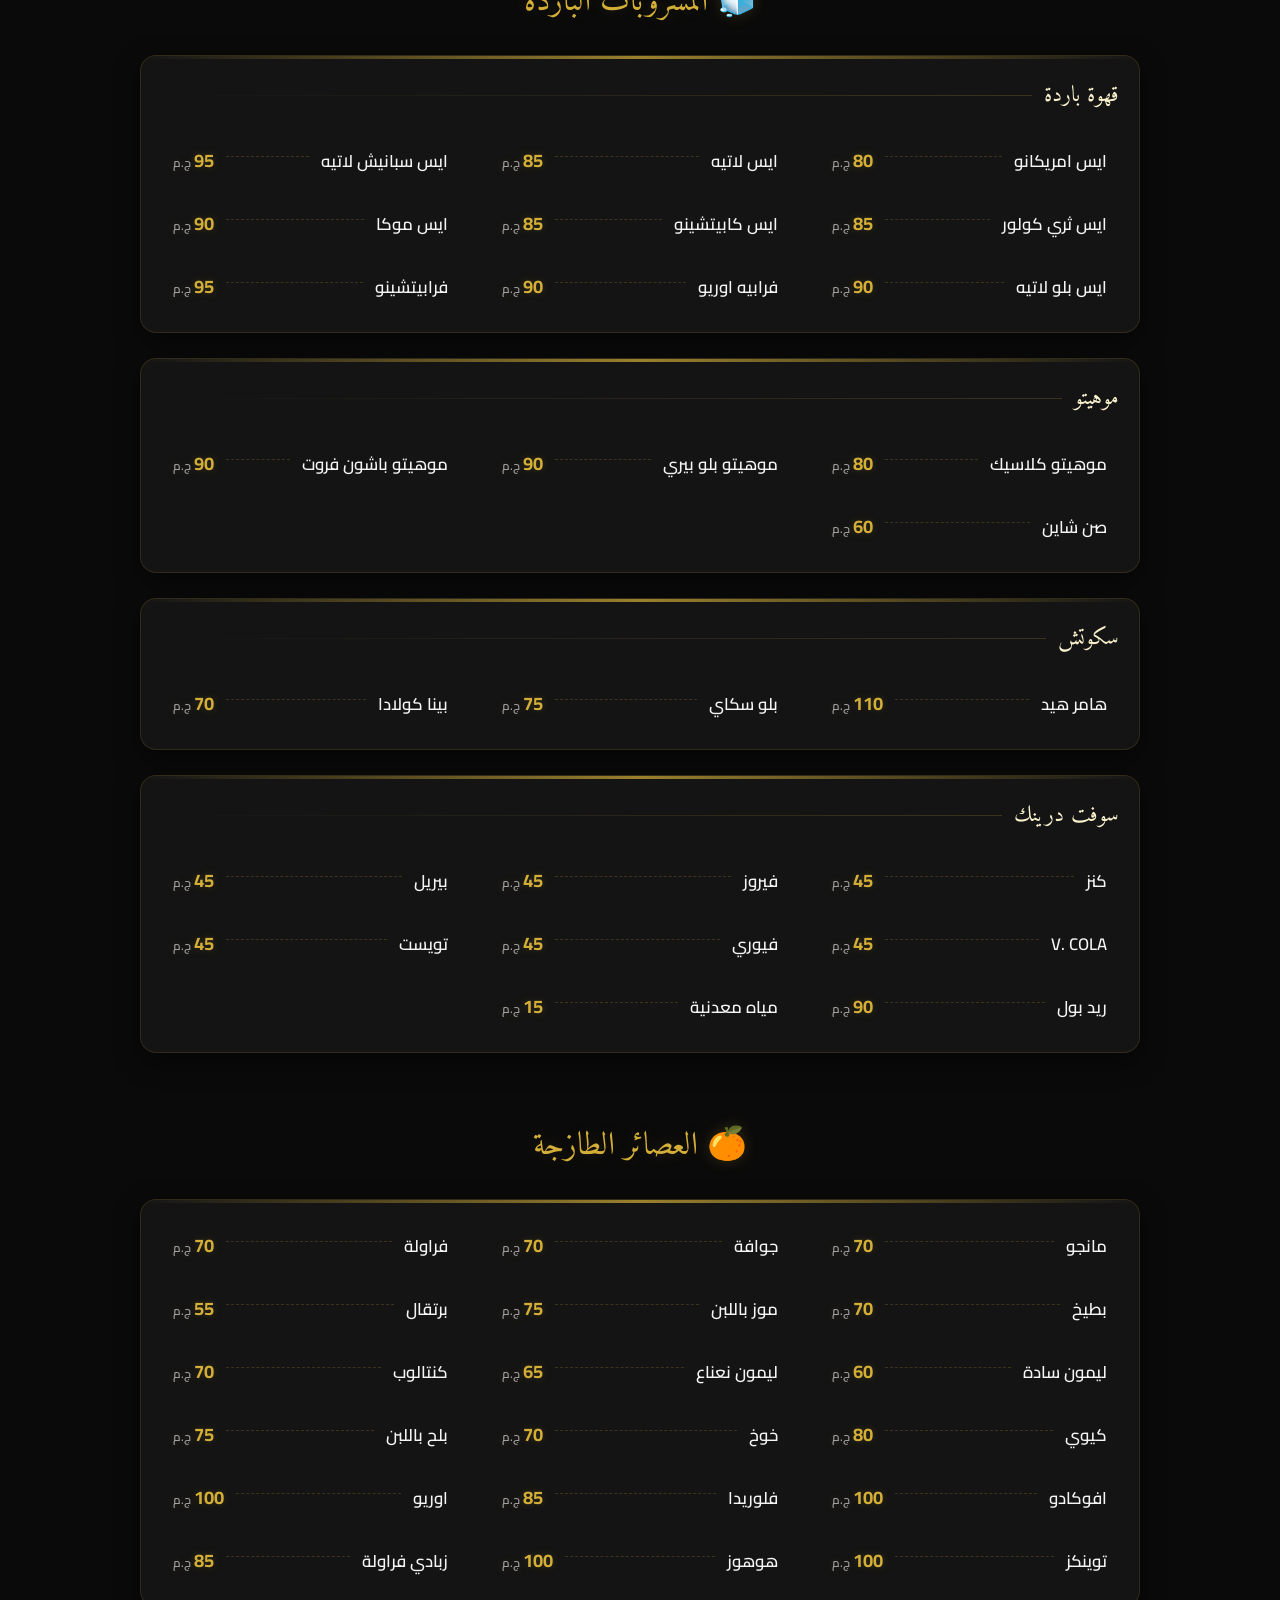
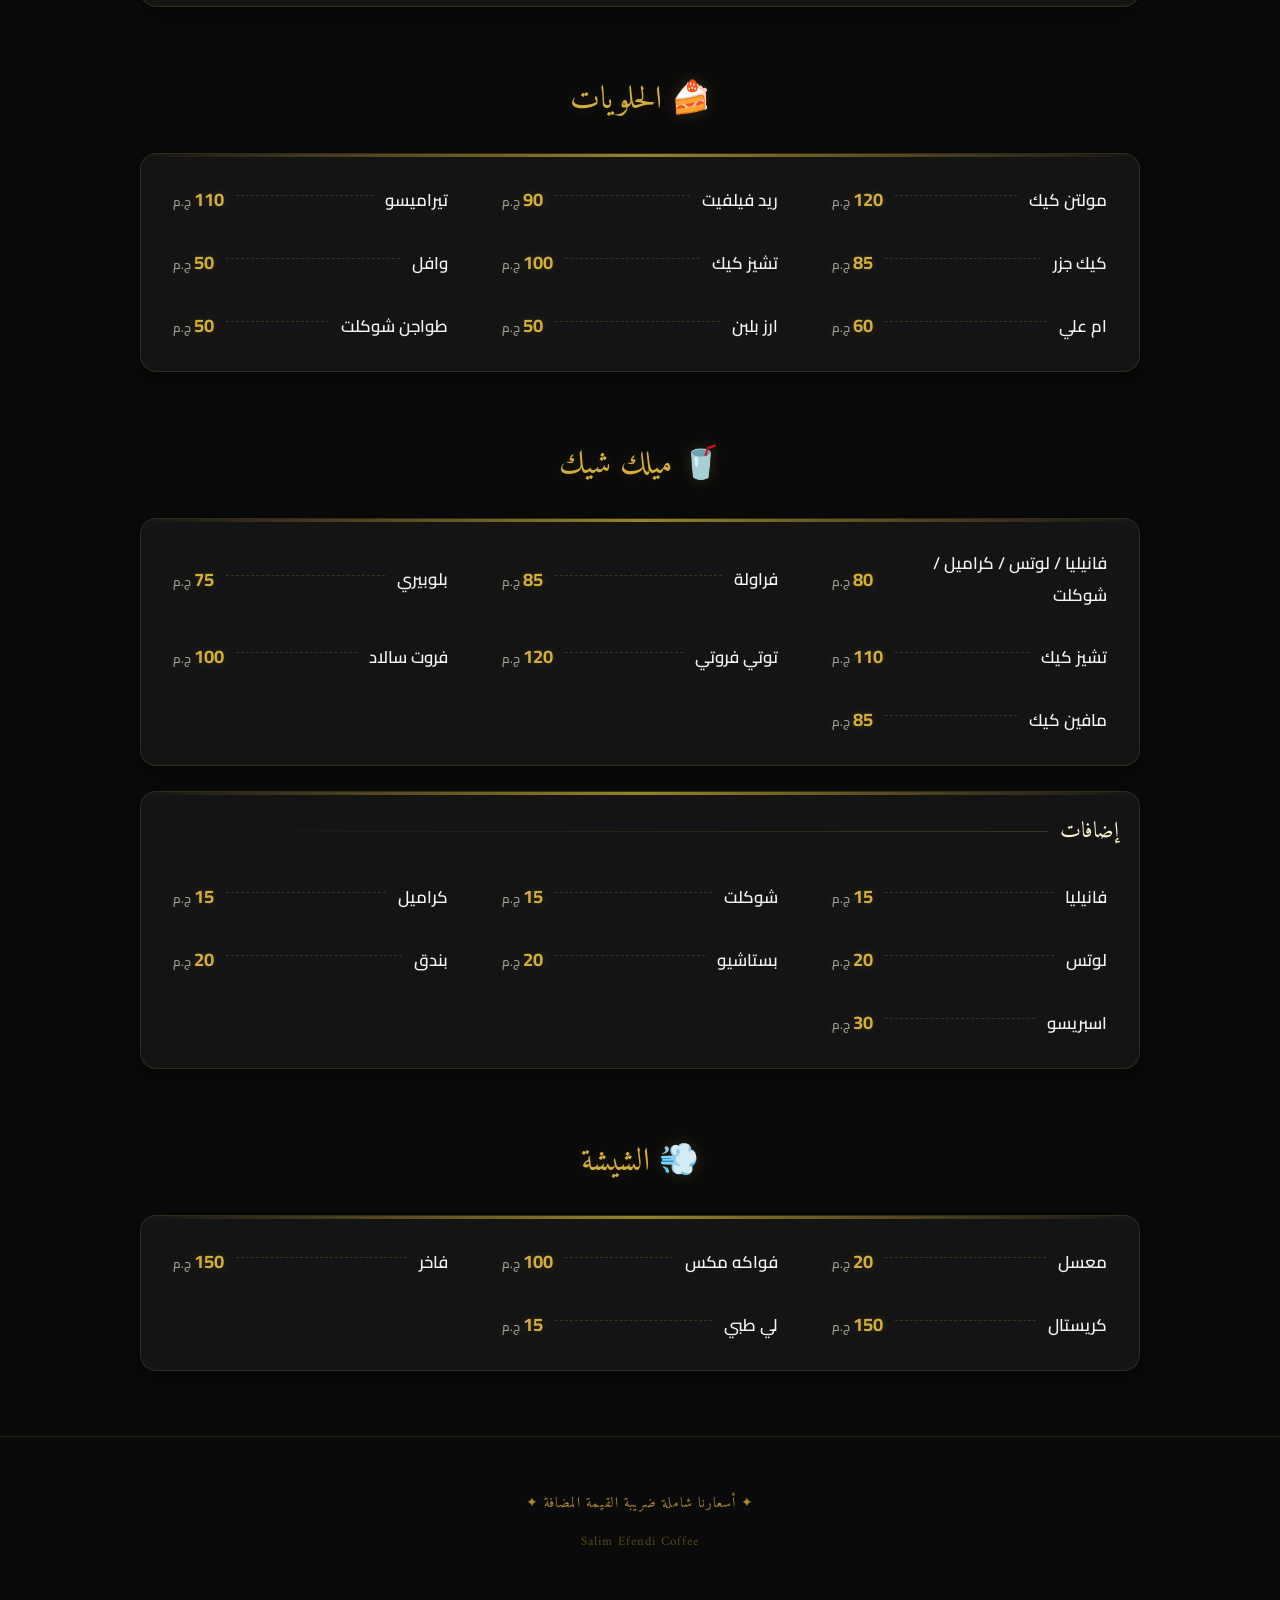
==== commit 0f3a4d91: "Update Tutti Frutti and Fruit Salad prices" ====
--- a/index.html
+++ b/index.html
@@ -863,7 +863,7 @@
               <span class="en-only">Tutti Frutti</span>
             </span>
             <div class="item-dots"></div>
-            <span class="item-price ">70 <span class="currency"><span class="ar-only"> ج.م</span><span class="en-only"> EGP</span></span></span>
+            <span class="item-price ">120 <span class="currency"><span class="ar-only"> ج.م</span><span class="en-only"> EGP</span></span></span>
           </div>
           <div class="item">
             <span class="item-name">
@@ -871,7 +871,7 @@
               <span class="en-only">Fruit Salad</span>
             </span>
             <div class="item-dots"></div>
-            <span class="item-price ">70 <span class="currency"><span class="ar-only"> ج.م</span><span class="en-only"> EGP</span></span></span>
+            <span class="item-price ">100 <span class="currency"><span class="ar-only"> ج.م</span><span class="en-only"> EGP</span></span></span>
           </div>
           <div class="item">
             <span class="item-name">
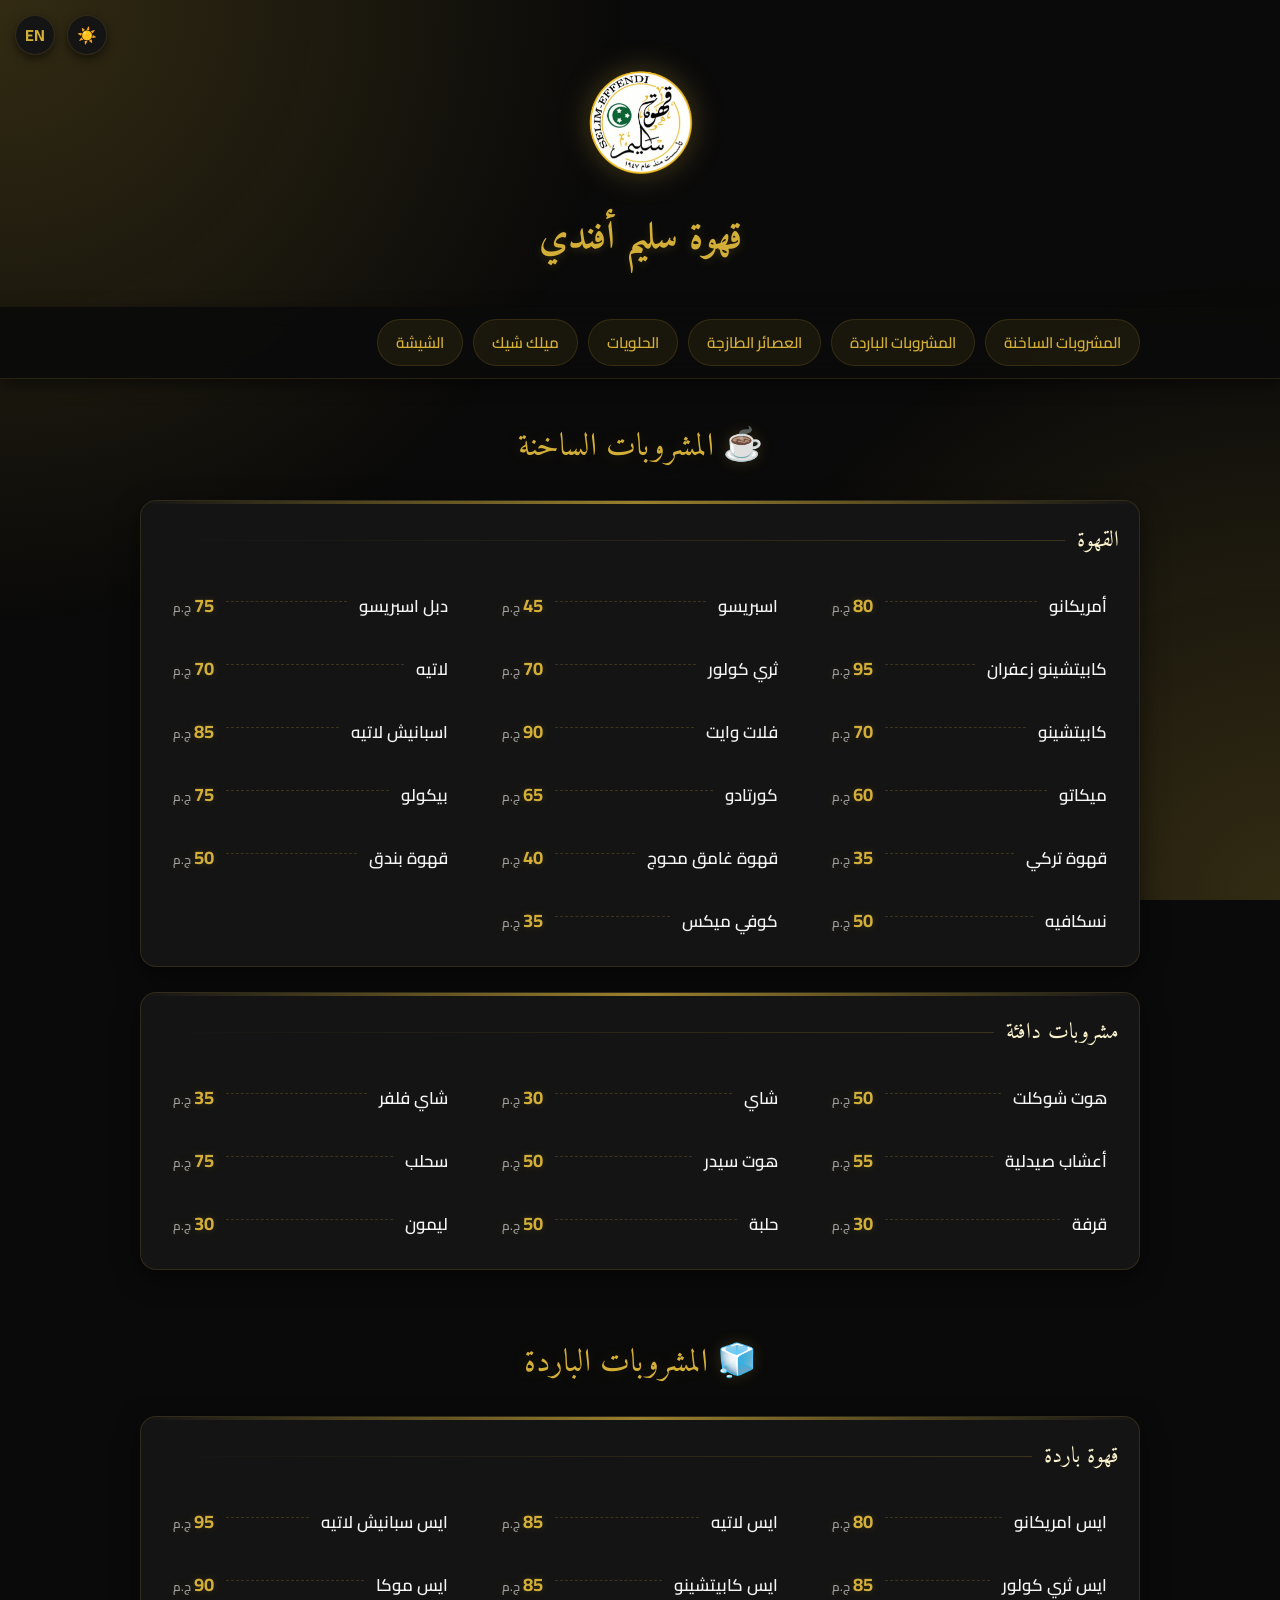
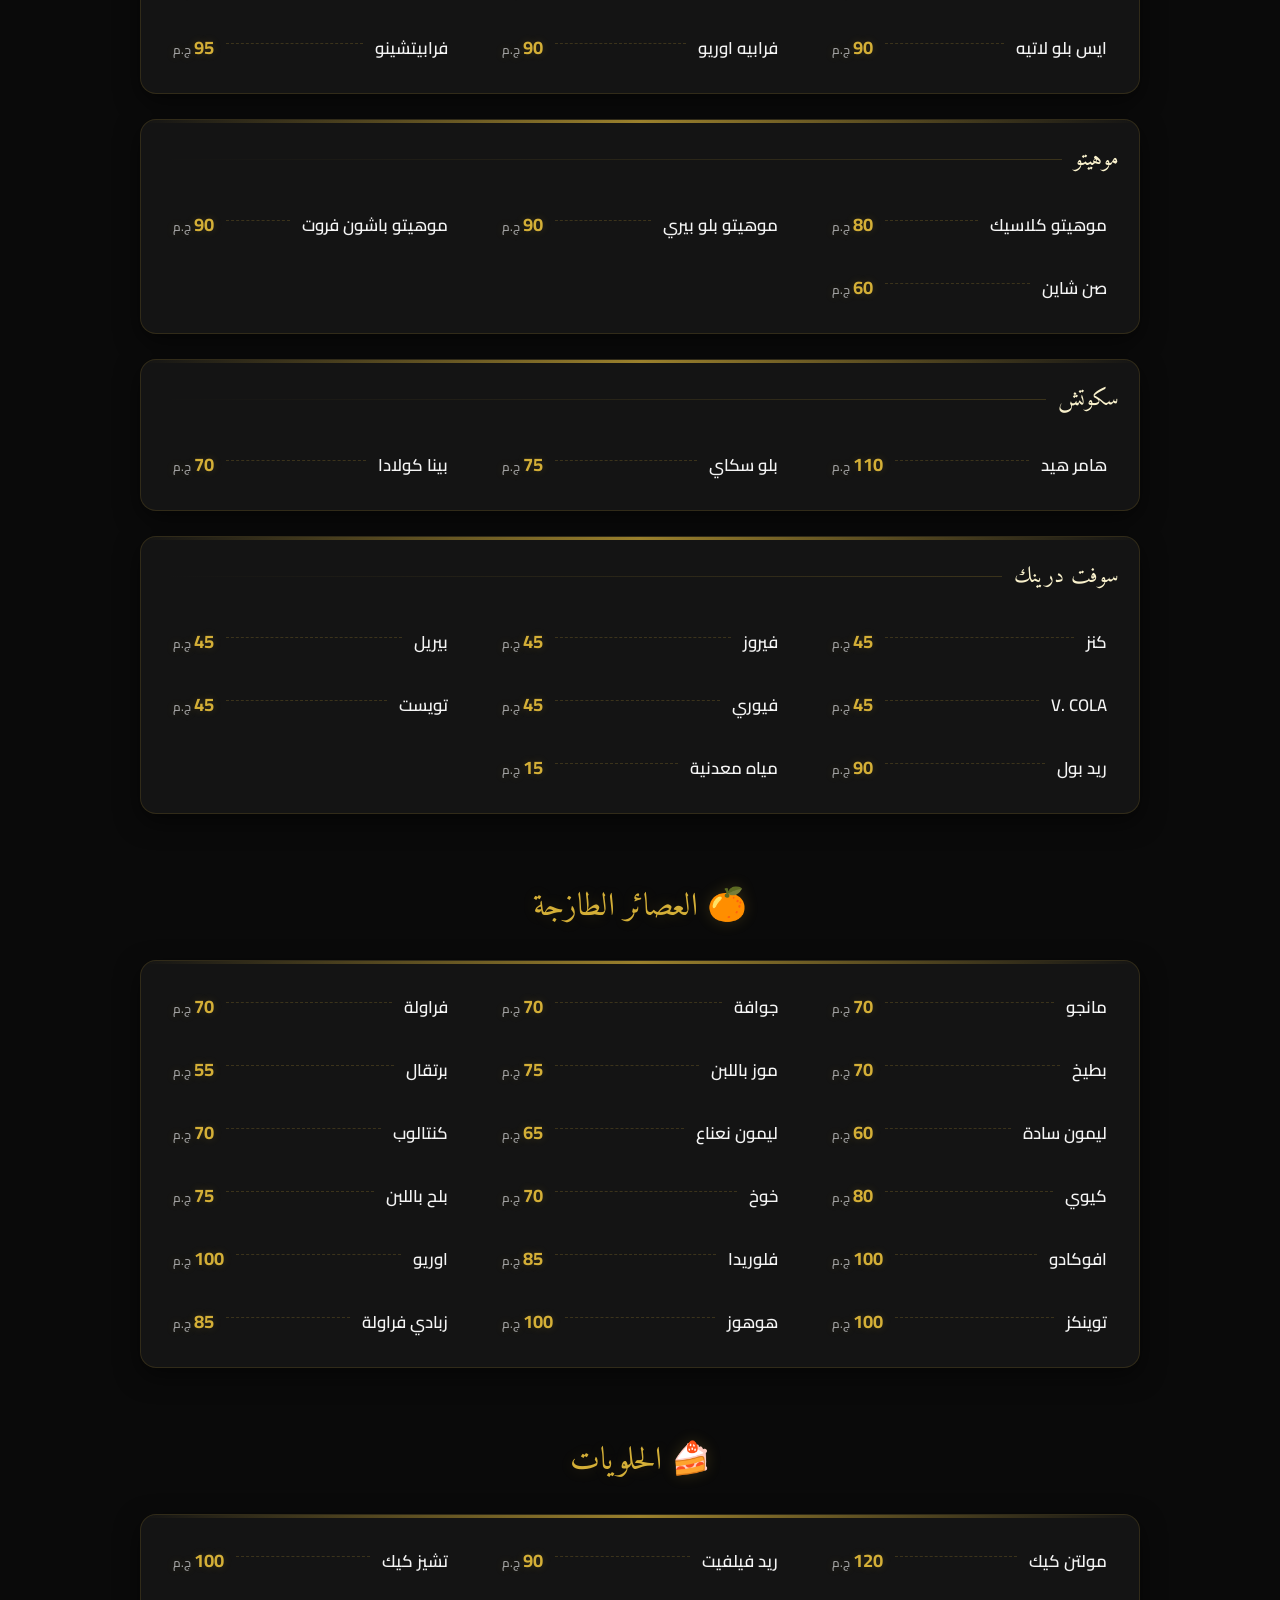
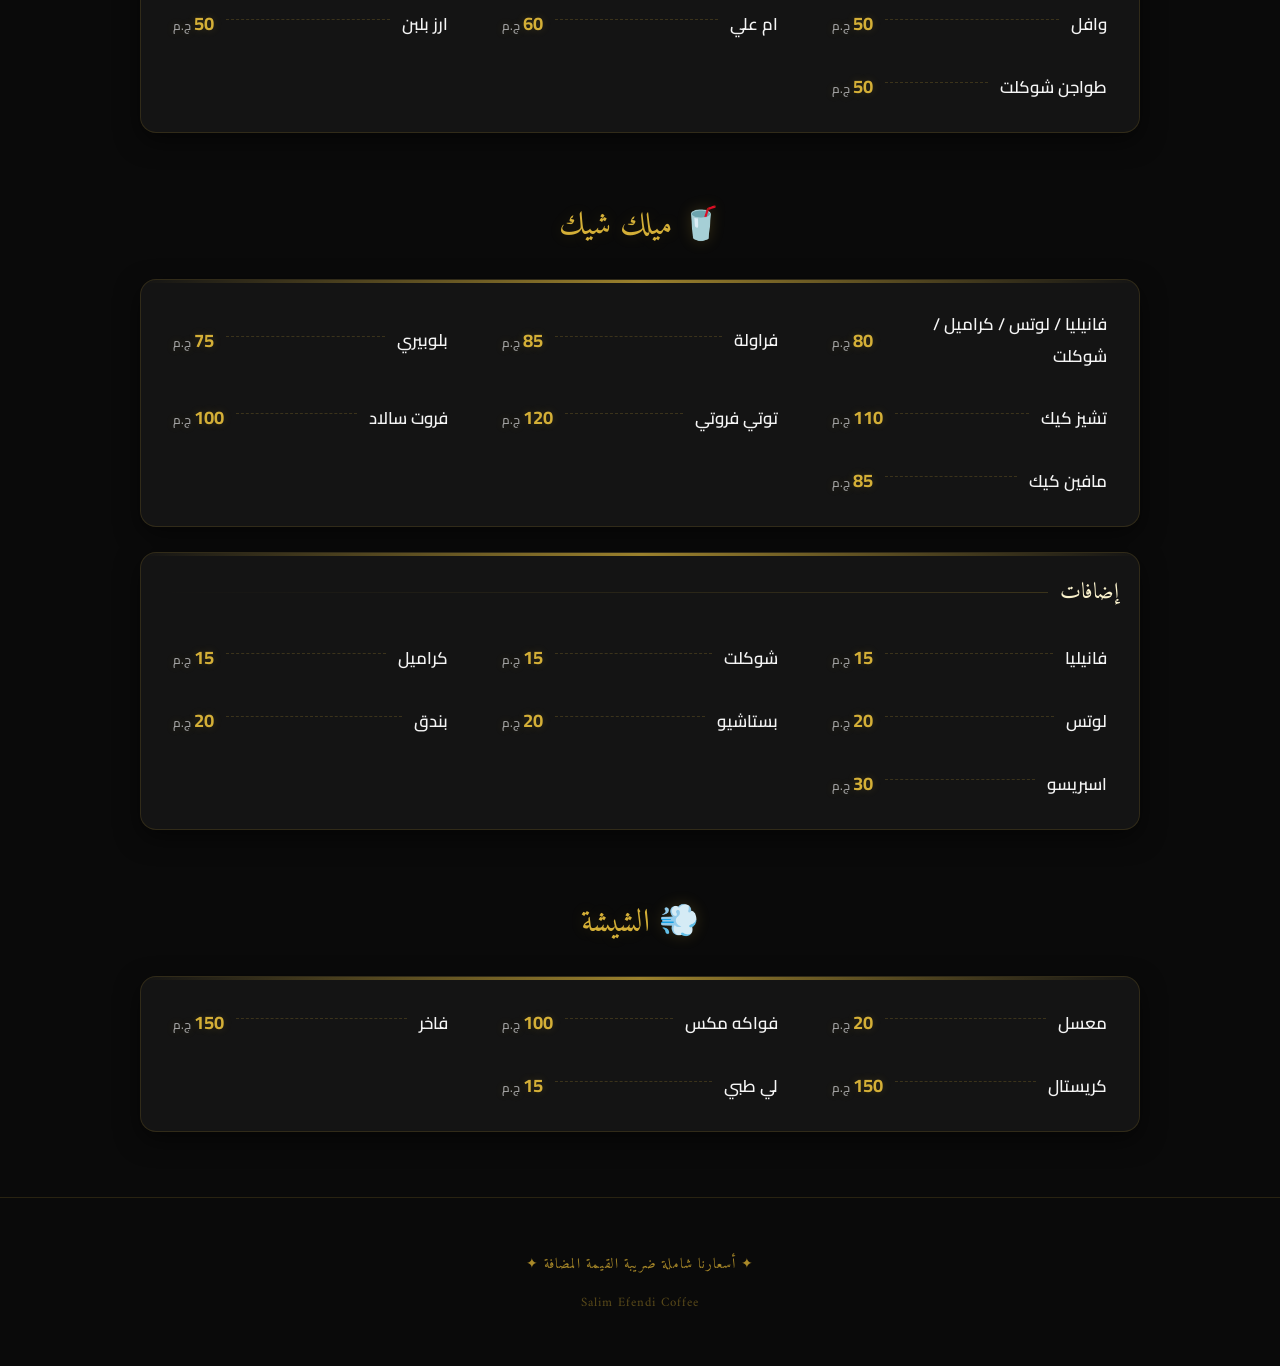
==== commit b4f71a15: "Hide Tiramisu, Carrot Cake, and Croissants" ====
--- a/index.html
+++ b/index.html
@@ -34,11 +34,7 @@
   <div class="category-nav-wrapper">
     <nav class="category-nav" id="nav">
       
-      <a class="nav-item active" href="#breakfast">
-        <span class="ar-only">الإفطار</span>
-        <span class="en-only">Breakfast</span>
-      </a>
-      <a class="nav-item " href="#hot-drinks">
+      <a class="nav-item active" href="#hot-drinks">
         <span class="ar-only">المشروبات الساخنة</span>
         <span class="en-only">Hot Drinks</span>
       </a>
@@ -67,35 +63,6 @@
 
   <main class="menu-container">
     
-    <div class="section" id="breakfast">
-      <div class="section-header">
-        <div class="section-title-ar">🥐 <span class="ar-only">الإفطار</span><span class="en-only">BREAKFAST</span></div>
-      </div>
-
-      <div class="sub-section">
-        
-        <div class="items-grid">
-          
-          <div class="item">
-            <span class="item-name">
-              <span class="ar-only">كرواسون جبن</span>
-              <span class="en-only">Cheese Croissant</span>
-            </span>
-            <div class="item-dots"></div>
-            <span class="item-price ">65 <span class="currency"><span class="ar-only"> ج.م</span><span class="en-only"> EGP</span></span></span>
-          </div>
-          <div class="item">
-            <span class="item-name">
-              <span class="ar-only">كرواسون تركي مع جبن</span>
-              <span class="en-only">Turkey with Cheese Croissant</span>
-            </span>
-            <div class="item-dots"></div>
-            <span class="item-price ">95 <span class="currency"><span class="ar-only"> ج.م</span><span class="en-only"> EGP</span></span></span>
-          </div>
-        </div>
-      </div>
-    </div>
-
     <div class="section" id="hot-drinks">
       <div class="section-header">
         <div class="section-title-ar">☕ <span class="ar-only">المشروبات الساخنة</span><span class="en-only">HOT DRINKS</span></div>
@@ -755,22 +722,6 @@
             </span>
             <div class="item-dots"></div>
             <span class="item-price ">90 <span class="currency"><span class="ar-only"> ج.م</span><span class="en-only"> EGP</span></span></span>
-          </div>
-          <div class="item">
-            <span class="item-name">
-              <span class="ar-only">تيراميسو</span>
-              <span class="en-only">Tiramisu</span>
-            </span>
-            <div class="item-dots"></div>
-            <span class="item-price ">110 <span class="currency"><span class="ar-only"> ج.م</span><span class="en-only"> EGP</span></span></span>
-          </div>
-          <div class="item">
-            <span class="item-name">
-              <span class="ar-only">كيك جزر</span>
-              <span class="en-only">Carrot Cake</span>
-            </span>
-            <div class="item-dots"></div>
-            <span class="item-price ">85 <span class="currency"><span class="ar-only"> ج.م</span><span class="en-only"> EGP</span></span></span>
           </div>
           <div class="item">
             <span class="item-name">
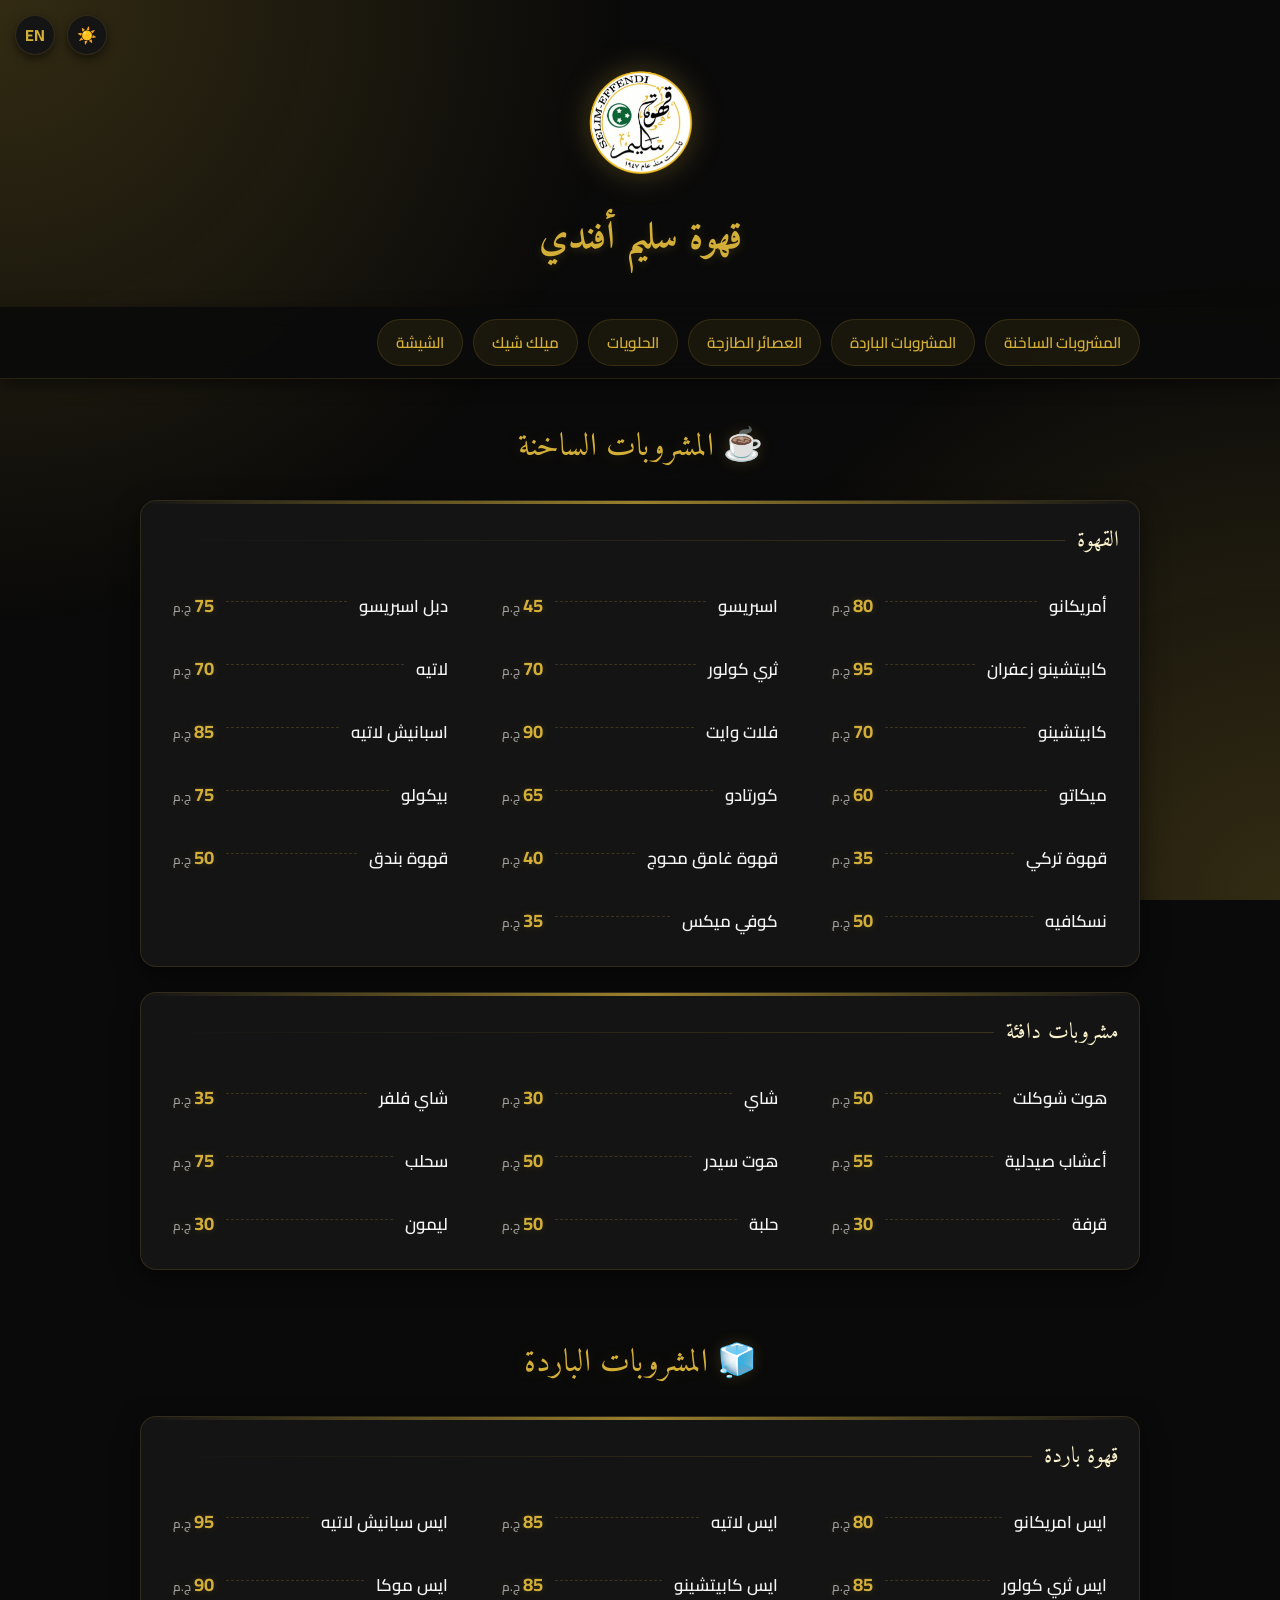
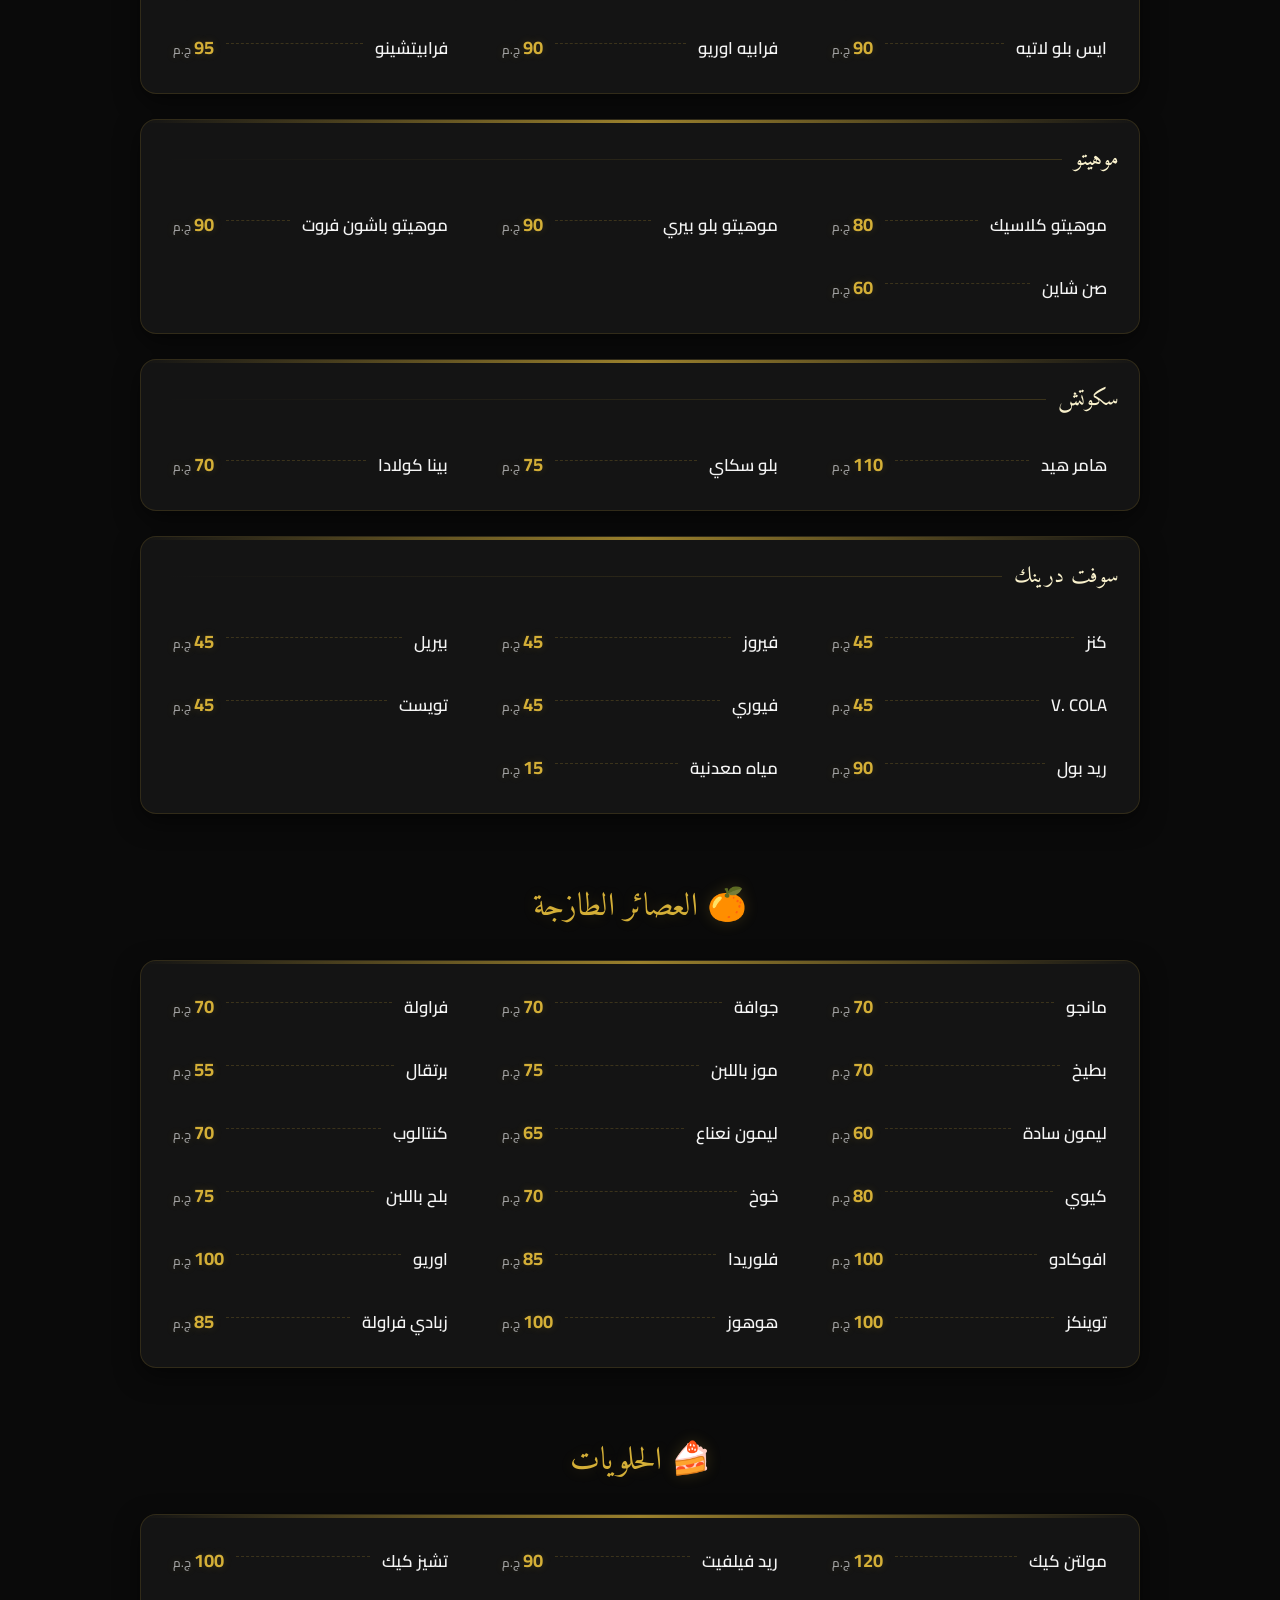
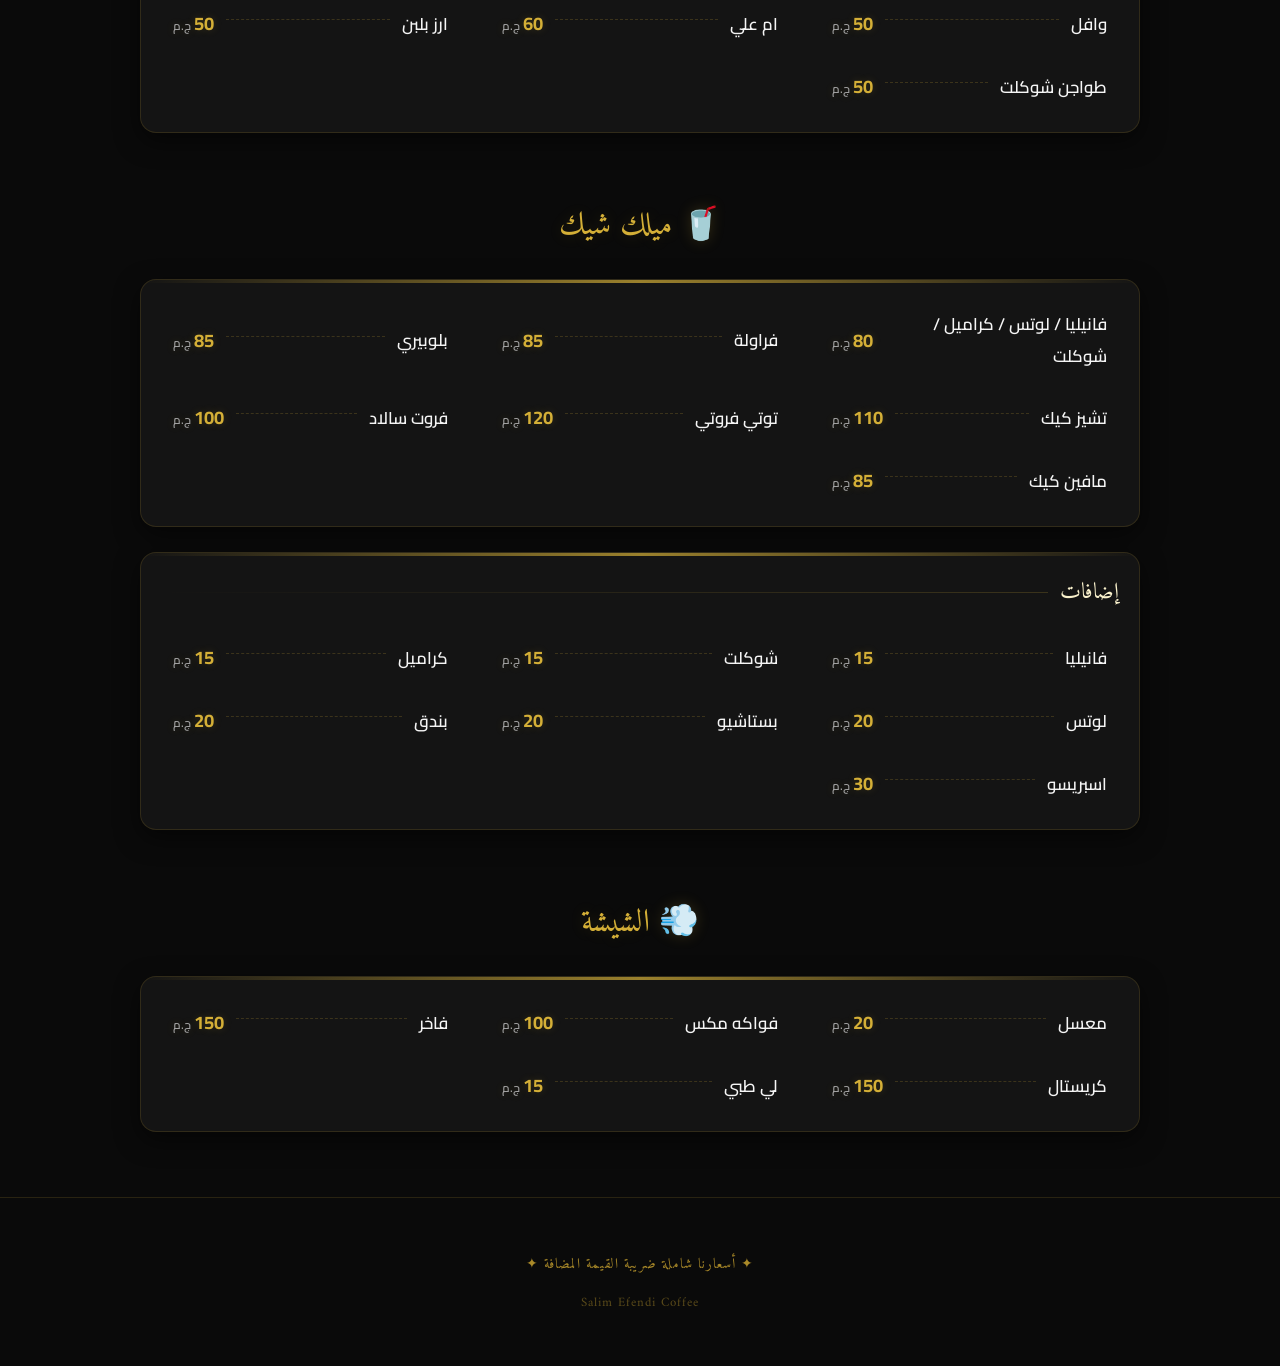
==== commit ddc6b53e: "Update Blueberry milkshake price to 85" ====
--- a/index.html
+++ b/index.html
@@ -798,7 +798,7 @@
               <span class="en-only">Blueberry</span>
             </span>
             <div class="item-dots"></div>
-            <span class="item-price ">75 <span class="currency"><span class="ar-only"> ج.م</span><span class="en-only"> EGP</span></span></span>
+            <span class="item-price ">85 <span class="currency"><span class="ar-only"> ج.م</span><span class="en-only"> EGP</span></span></span>
           </div>
           <div class="item">
             <span class="item-name">
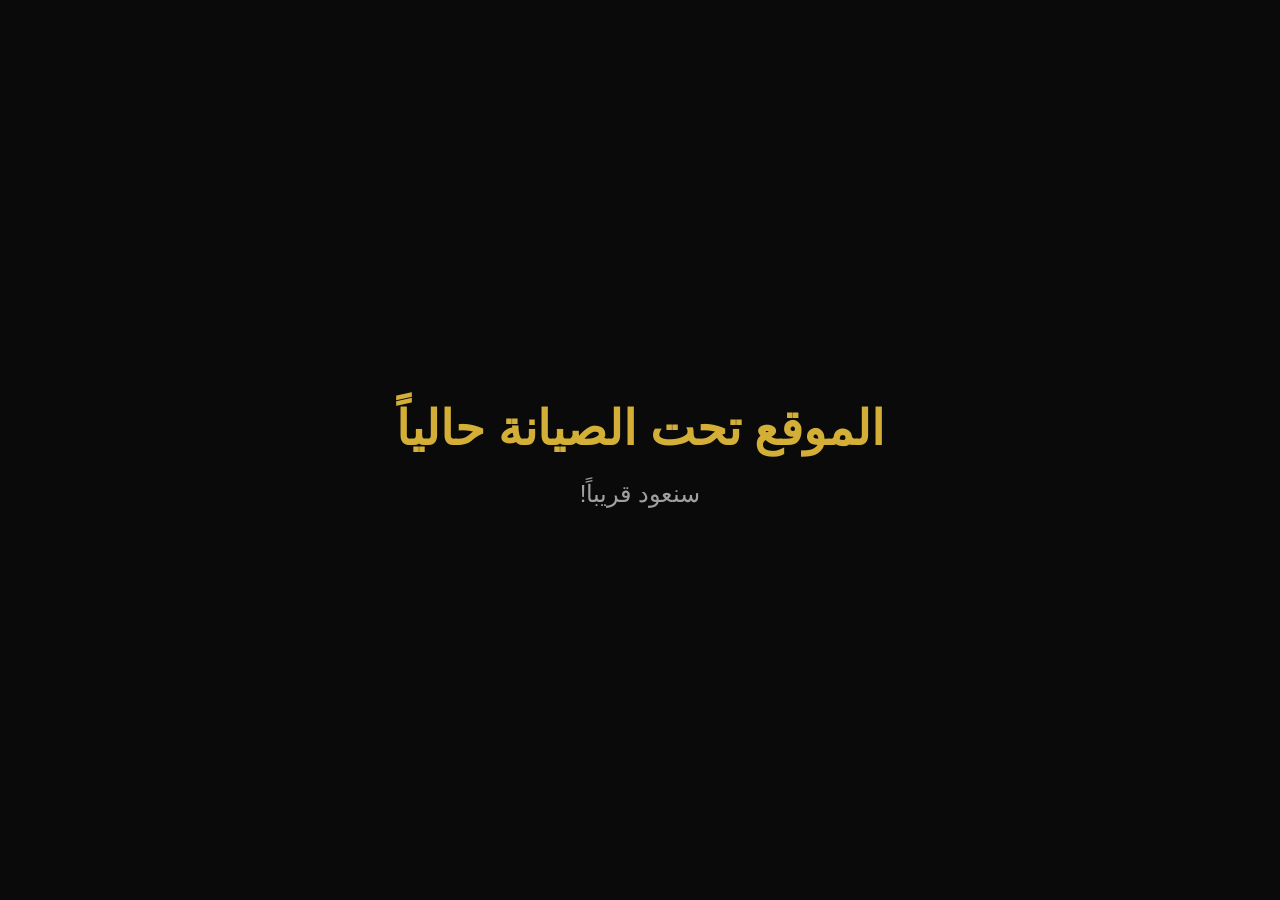
==== commit 1e00df2d: "Temporarily disable website (Maintenance)" ====
--- a/index.html
+++ b/index.html
@@ -1,973 +1,34 @@
 <!DOCTYPE html>
 <html lang="ar" dir="rtl">
 <head>
-  <meta charset="UTF-8">
-  <meta name="viewport" content="width=device-width, initial-scale=1.0, maximum-scale=1.0, user-scalable=no">
-  <title>قائمة طعام - قهوة سليم أفندي | Salim Efendi Menu</title>
-  <link rel="preconnect" href="https://fonts.googleapis.com">
-  <link href="https://fonts.googleapis.com/css2?family=Amiri:wght@400;700&family=Cairo:wght@400;600;700;900&display=swap" rel="stylesheet">
-  <link rel="stylesheet" href="style.css">
+    <meta charset="UTF-8">
+    <title>تحت الصيانة</title>
+    <style>
+        body {
+            background-color: #0a0a0a;
+            color: #d4af37;
+            font-family: 'Segoe UI', Tahoma, Geneva, Verdana, sans-serif;
+            display: flex;
+            justify-content: center;
+            align-items: center;
+            height: 100vh;
+            margin: 0;
+            text-align: center;
+        }
+        h1 {
+            font-size: 3rem;
+            margin-bottom: 10px;
+        }
+        p {
+            font-size: 1.5rem;
+            color: #a0a0a0;
+        }
+    </style>
 </head>
-<body data-theme="dark">
-
-  <div class="bg-animated"></div>
-
-  <div class="controls-container">
-    <button id="themeToggle" class="control-btn" aria-label="Toggle Theme">
-      <span class="icon-sun">☀️</span>
-      <span class="icon-moon">🌙</span>
-    </button>
-    <button id="langToggle" class="control-btn" aria-label="Toggle Language">
-      <span class="ar-only">EN</span>
-      <span class="en-only">AR</span>
-    </button>
-  </div>
-
-  <header class="hero">
-    <img src="image-removebg-preview.png" class="logo" alt="Salim Efendi Logo">
-    <h1 class="title">
-      <span class="ar-only">قهوة سليم أفندي</span>
-      <span class="en-only">Salim Efendi Coffee</span>
-    </h1>
-  </header>
-
-  <div class="category-nav-wrapper">
-    <nav class="category-nav" id="nav">
-      
-      <a class="nav-item active" href="#hot-drinks">
-        <span class="ar-only">المشروبات الساخنة</span>
-        <span class="en-only">Hot Drinks</span>
-      </a>
-      <a class="nav-item " href="#cold-drinks">
-        <span class="ar-only">المشروبات الباردة</span>
-        <span class="en-only">Cold Drinks</span>
-      </a>
-      <a class="nav-item " href="#fresh-juices">
-        <span class="ar-only">العصائر الطازجة</span>
-        <span class="en-only">Fresh Juices</span>
-      </a>
-      <a class="nav-item " href="#desserts">
-        <span class="ar-only">الحلويات</span>
-        <span class="en-only">Desserts</span>
-      </a>
-      <a class="nav-item " href="#milkshakes">
-        <span class="ar-only">ميلك شيك</span>
-        <span class="en-only">Milkshakes</span>
-      </a>
-      <a class="nav-item " href="#shisha">
-        <span class="ar-only">الشيشة</span>
-        <span class="en-only">Shisha</span>
-      </a>
-    </nav>
-  </div>
-
-  <main class="menu-container">
-    
-    <div class="section" id="hot-drinks">
-      <div class="section-header">
-        <div class="section-title-ar">☕ <span class="ar-only">المشروبات الساخنة</span><span class="en-only">HOT DRINKS</span></div>
-      </div>
-
-      <div class="sub-section">
-        
-        <div class="sub-title">
-          <span class="ar-only">القهوة</span>
-          <span class="en-only">Coffee</span>
-        </div>
-        <div class="items-grid">
-          
-          <div class="item">
-            <span class="item-name">
-              <span class="ar-only">أمريكانو</span>
-              <span class="en-only">Americano</span>
-            </span>
-            <div class="item-dots"></div>
-            <span class="item-price ">80 <span class="currency"><span class="ar-only"> ج.م</span><span class="en-only"> EGP</span></span></span>
-          </div>
-          <div class="item">
-            <span class="item-name">
-              <span class="ar-only">اسبريسو</span>
-              <span class="en-only">Espresso</span>
-            </span>
-            <div class="item-dots"></div>
-            <span class="item-price ">45 <span class="currency"><span class="ar-only"> ج.م</span><span class="en-only"> EGP</span></span></span>
-          </div>
-          <div class="item">
-            <span class="item-name">
-              <span class="ar-only">دبل اسبريسو</span>
-              <span class="en-only">Double Espresso</span>
-            </span>
-            <div class="item-dots"></div>
-            <span class="item-price ">75 <span class="currency"><span class="ar-only"> ج.م</span><span class="en-only"> EGP</span></span></span>
-          </div>
-          <div class="item">
-            <span class="item-name">
-              <span class="ar-only">كابيتشينو زعفران</span>
-              <span class="en-only">Saffron Cappuccino</span>
-            </span>
-            <div class="item-dots"></div>
-            <span class="item-price ">95 <span class="currency"><span class="ar-only"> ج.م</span><span class="en-only"> EGP</span></span></span>
-          </div>
-          <div class="item">
-            <span class="item-name">
-              <span class="ar-only">ثري كولور</span>
-              <span class="en-only">Three Colors</span>
-            </span>
-            <div class="item-dots"></div>
-            <span class="item-price ">70 <span class="currency"><span class="ar-only"> ج.م</span><span class="en-only"> EGP</span></span></span>
-          </div>
-          <div class="item">
-            <span class="item-name">
-              <span class="ar-only">لاتيه</span>
-              <span class="en-only">Latte</span>
-            </span>
-            <div class="item-dots"></div>
-            <span class="item-price ">70 <span class="currency"><span class="ar-only"> ج.م</span><span class="en-only"> EGP</span></span></span>
-          </div>
-          <div class="item">
-            <span class="item-name">
-              <span class="ar-only">كابيتشينو</span>
-              <span class="en-only">Cappuccino</span>
-            </span>
-            <div class="item-dots"></div>
-            <span class="item-price ">70 <span class="currency"><span class="ar-only"> ج.م</span><span class="en-only"> EGP</span></span></span>
-          </div>
-          <div class="item">
-            <span class="item-name">
-              <span class="ar-only">فلات وايت</span>
-              <span class="en-only">Flat White</span>
-            </span>
-            <div class="item-dots"></div>
-            <span class="item-price ">90 <span class="currency"><span class="ar-only"> ج.م</span><span class="en-only"> EGP</span></span></span>
-          </div>
-          <div class="item">
-            <span class="item-name">
-              <span class="ar-only">اسبانيش لاتيه</span>
-              <span class="en-only">Spanish Latte</span>
-            </span>
-            <div class="item-dots"></div>
-            <span class="item-price ">85 <span class="currency"><span class="ar-only"> ج.م</span><span class="en-only"> EGP</span></span></span>
-          </div>
-          <div class="item">
-            <span class="item-name">
-              <span class="ar-only">ميكاتو</span>
-              <span class="en-only">Macchiato</span>
-            </span>
-            <div class="item-dots"></div>
-            <span class="item-price ">60 <span class="currency"><span class="ar-only"> ج.م</span><span class="en-only"> EGP</span></span></span>
-          </div>
-          <div class="item">
-            <span class="item-name">
-              <span class="ar-only">كورتادو</span>
-              <span class="en-only">Cortado</span>
-            </span>
-            <div class="item-dots"></div>
-            <span class="item-price ">65 <span class="currency"><span class="ar-only"> ج.م</span><span class="en-only"> EGP</span></span></span>
-          </div>
-          <div class="item">
-            <span class="item-name">
-              <span class="ar-only">بيكولو</span>
-              <span class="en-only">Piccolo</span>
-            </span>
-            <div class="item-dots"></div>
-            <span class="item-price ">75 <span class="currency"><span class="ar-only"> ج.م</span><span class="en-only"> EGP</span></span></span>
-          </div>
-          <div class="item">
-            <span class="item-name">
-              <span class="ar-only">قهوة تركي</span>
-              <span class="en-only">Turkish Coffee</span>
-            </span>
-            <div class="item-dots"></div>
-            <span class="item-price ">35 <span class="currency"><span class="ar-only"> ج.م</span><span class="en-only"> EGP</span></span></span>
-          </div>
-          <div class="item">
-            <span class="item-name">
-              <span class="ar-only">قهوة غامق محوج</span>
-              <span class="en-only">Dark Flavored Coffee</span>
-            </span>
-            <div class="item-dots"></div>
-            <span class="item-price ">40 <span class="currency"><span class="ar-only"> ج.م</span><span class="en-only"> EGP</span></span></span>
-          </div>
-          <div class="item">
-            <span class="item-name">
-              <span class="ar-only">قهوة بندق</span>
-              <span class="en-only">Hazelnut Coffee</span>
-            </span>
-            <div class="item-dots"></div>
-            <span class="item-price ">50 <span class="currency"><span class="ar-only"> ج.م</span><span class="en-only"> EGP</span></span></span>
-          </div>
-          <div class="item">
-            <span class="item-name">
-              <span class="ar-only">نسكافيه</span>
-              <span class="en-only">Nescafe</span>
-            </span>
-            <div class="item-dots"></div>
-            <span class="item-price ">50 <span class="currency"><span class="ar-only"> ج.م</span><span class="en-only"> EGP</span></span></span>
-          </div>
-          <div class="item">
-            <span class="item-name">
-              <span class="ar-only">كوفي ميكس</span>
-              <span class="en-only">Coffee Mix</span>
-            </span>
-            <div class="item-dots"></div>
-            <span class="item-price ">35 <span class="currency"><span class="ar-only"> ج.م</span><span class="en-only"> EGP</span></span></span>
-          </div>
-        </div>
-      </div>
-
-      <div class="sub-section">
-        
-        <div class="sub-title">
-          <span class="ar-only">مشروبات دافئة</span>
-          <span class="en-only">Warm Drinks</span>
-        </div>
-        <div class="items-grid">
-          
-          <div class="item">
-            <span class="item-name">
-              <span class="ar-only">هوت شوكلت</span>
-              <span class="en-only">Hot Chocolate</span>
-            </span>
-            <div class="item-dots"></div>
-            <span class="item-price ">50 <span class="currency"><span class="ar-only"> ج.م</span><span class="en-only"> EGP</span></span></span>
-          </div>
-          <div class="item">
-            <span class="item-name">
-              <span class="ar-only">شاي</span>
-              <span class="en-only">Tea</span>
-            </span>
-            <div class="item-dots"></div>
-            <span class="item-price ">30 <span class="currency"><span class="ar-only"> ج.م</span><span class="en-only"> EGP</span></span></span>
-          </div>
-          <div class="item">
-            <span class="item-name">
-              <span class="ar-only">شاي فلفر</span>
-              <span class="en-only">Flavored Tea</span>
-            </span>
-            <div class="item-dots"></div>
-            <span class="item-price ">35 <span class="currency"><span class="ar-only"> ج.م</span><span class="en-only"> EGP</span></span></span>
-          </div>
-          <div class="item">
-            <span class="item-name">
-              <span class="ar-only">أعشاب صيدلية</span>
-              <span class="en-only">Pharmacy Herbs</span>
-            </span>
-            <div class="item-dots"></div>
-            <span class="item-price ">55 <span class="currency"><span class="ar-only"> ج.م</span><span class="en-only"> EGP</span></span></span>
-          </div>
-          <div class="item">
-            <span class="item-name">
-              <span class="ar-only">هوت سيدر</span>
-              <span class="en-only">Hot Cider</span>
-            </span>
-            <div class="item-dots"></div>
-            <span class="item-price ">50 <span class="currency"><span class="ar-only"> ج.م</span><span class="en-only"> EGP</span></span></span>
-          </div>
-          <div class="item">
-            <span class="item-name">
-              <span class="ar-only">سحلب</span>
-              <span class="en-only">Sahlab</span>
-            </span>
-            <div class="item-dots"></div>
-            <span class="item-price ">75 <span class="currency"><span class="ar-only"> ج.م</span><span class="en-only"> EGP</span></span></span>
-          </div>
-          <div class="item">
-            <span class="item-name">
-              <span class="ar-only">قرفة</span>
-              <span class="en-only">Cinnamon</span>
-            </span>
-            <div class="item-dots"></div>
-            <span class="item-price ">30 <span class="currency"><span class="ar-only"> ج.م</span><span class="en-only"> EGP</span></span></span>
-          </div>
-          <div class="item">
-            <span class="item-name">
-              <span class="ar-only">حلبة</span>
-              <span class="en-only">Fenugreek</span>
-            </span>
-            <div class="item-dots"></div>
-            <span class="item-price ">50 <span class="currency"><span class="ar-only"> ج.م</span><span class="en-only"> EGP</span></span></span>
-          </div>
-          <div class="item">
-            <span class="item-name">
-              <span class="ar-only">ليمون</span>
-              <span class="en-only">Lemon</span>
-            </span>
-            <div class="item-dots"></div>
-            <span class="item-price ">30 <span class="currency"><span class="ar-only"> ج.م</span><span class="en-only"> EGP</span></span></span>
-          </div>
-        </div>
-      </div>
+<body>
+    <div>
+        <h1>الموقع تحت الصيانة حالياً</h1>
+        <p>سنعود قريباً!</p>
     </div>
-
-    <div class="section" id="cold-drinks">
-      <div class="section-header">
-        <div class="section-title-ar">🧊 <span class="ar-only">المشروبات الباردة</span><span class="en-only">COLD DRINKS</span></div>
-      </div>
-
-      <div class="sub-section">
-        
-        <div class="sub-title">
-          <span class="ar-only">قهوة باردة</span>
-          <span class="en-only">Cold Coffee</span>
-        </div>
-        <div class="items-grid">
-          
-          <div class="item">
-            <span class="item-name">
-              <span class="ar-only">ايس امريكانو</span>
-              <span class="en-only">Ice Americano</span>
-            </span>
-            <div class="item-dots"></div>
-            <span class="item-price ">80 <span class="currency"><span class="ar-only"> ج.م</span><span class="en-only"> EGP</span></span></span>
-          </div>
-          <div class="item">
-            <span class="item-name">
-              <span class="ar-only">ايس لاتيه</span>
-              <span class="en-only">Ice Latte</span>
-            </span>
-            <div class="item-dots"></div>
-            <span class="item-price ">85 <span class="currency"><span class="ar-only"> ج.م</span><span class="en-only"> EGP</span></span></span>
-          </div>
-          <div class="item">
-            <span class="item-name">
-              <span class="ar-only">ايس سبانيش لاتيه</span>
-              <span class="en-only">Ice Spanish Latte</span>
-            </span>
-            <div class="item-dots"></div>
-            <span class="item-price ">95 <span class="currency"><span class="ar-only"> ج.م</span><span class="en-only"> EGP</span></span></span>
-          </div>
-          <div class="item">
-            <span class="item-name">
-              <span class="ar-only">ايس ثري كولور</span>
-              <span class="en-only">Ice Three Colors</span>
-            </span>
-            <div class="item-dots"></div>
-            <span class="item-price ">85 <span class="currency"><span class="ar-only"> ج.م</span><span class="en-only"> EGP</span></span></span>
-          </div>
-          <div class="item">
-            <span class="item-name">
-              <span class="ar-only">ايس كابيتشينو</span>
-              <span class="en-only">Ice Cappuccino</span>
-            </span>
-            <div class="item-dots"></div>
-            <span class="item-price ">85 <span class="currency"><span class="ar-only"> ج.م</span><span class="en-only"> EGP</span></span></span>
-          </div>
-          <div class="item">
-            <span class="item-name">
-              <span class="ar-only">ايس موكا</span>
-              <span class="en-only">Ice Mocha</span>
-            </span>
-            <div class="item-dots"></div>
-            <span class="item-price ">90 <span class="currency"><span class="ar-only"> ج.م</span><span class="en-only"> EGP</span></span></span>
-          </div>
-          <div class="item">
-            <span class="item-name">
-              <span class="ar-only">ايس بلو لاتيه</span>
-              <span class="en-only">Ice Blue Latte</span>
-            </span>
-            <div class="item-dots"></div>
-            <span class="item-price ">90 <span class="currency"><span class="ar-only"> ج.م</span><span class="en-only"> EGP</span></span></span>
-          </div>
-          <div class="item">
-            <span class="item-name">
-              <span class="ar-only">فرابيه اوريو</span>
-              <span class="en-only">Oreo Frappe</span>
-            </span>
-            <div class="item-dots"></div>
-            <span class="item-price ">90 <span class="currency"><span class="ar-only"> ج.م</span><span class="en-only"> EGP</span></span></span>
-          </div>
-          <div class="item">
-            <span class="item-name">
-              <span class="ar-only">فرابيتشينو</span>
-              <span class="en-only">Frappuccino</span>
-            </span>
-            <div class="item-dots"></div>
-            <span class="item-price ">95 <span class="currency"><span class="ar-only"> ج.م</span><span class="en-only"> EGP</span></span></span>
-          </div>
-        </div>
-      </div>
-
-      <div class="sub-section">
-        
-        <div class="sub-title">
-          <span class="ar-only">موهيتو</span>
-          <span class="en-only">Mojito</span>
-        </div>
-        <div class="items-grid">
-          
-          <div class="item">
-            <span class="item-name">
-              <span class="ar-only">موهيتو كلاسيك</span>
-              <span class="en-only">Classic Mojito</span>
-            </span>
-            <div class="item-dots"></div>
-            <span class="item-price ">80 <span class="currency"><span class="ar-only"> ج.م</span><span class="en-only"> EGP</span></span></span>
-          </div>
-          <div class="item">
-            <span class="item-name">
-              <span class="ar-only">موهيتو بلو بيري</span>
-              <span class="en-only">Blueberry Mojito</span>
-            </span>
-            <div class="item-dots"></div>
-            <span class="item-price ">90 <span class="currency"><span class="ar-only"> ج.م</span><span class="en-only"> EGP</span></span></span>
-          </div>
-          <div class="item">
-            <span class="item-name">
-              <span class="ar-only">موهيتو باشون فروت</span>
-              <span class="en-only">Passion Fruit Mojito</span>
-            </span>
-            <div class="item-dots"></div>
-            <span class="item-price ">90 <span class="currency"><span class="ar-only"> ج.م</span><span class="en-only"> EGP</span></span></span>
-          </div>
-          <div class="item">
-            <span class="item-name">
-              <span class="ar-only">صن شاين</span>
-              <span class="en-only">Sunshine</span>
-            </span>
-            <div class="item-dots"></div>
-            <span class="item-price ">60 <span class="currency"><span class="ar-only"> ج.م</span><span class="en-only"> EGP</span></span></span>
-          </div>
-        </div>
-      </div>
-
-      <div class="sub-section">
-        
-        <div class="sub-title">
-          <span class="ar-only">سكوتش</span>
-          <span class="en-only">Scotch</span>
-        </div>
-        <div class="items-grid">
-          
-          <div class="item">
-            <span class="item-name">
-              <span class="ar-only">هامر هيد</span>
-              <span class="en-only">Hammerhead</span>
-            </span>
-            <div class="item-dots"></div>
-            <span class="item-price ">110 <span class="currency"><span class="ar-only"> ج.م</span><span class="en-only"> EGP</span></span></span>
-          </div>
-          <div class="item">
-            <span class="item-name">
-              <span class="ar-only">بلو سكاي</span>
-              <span class="en-only">Blue Sky</span>
-            </span>
-            <div class="item-dots"></div>
-            <span class="item-price ">75 <span class="currency"><span class="ar-only"> ج.م</span><span class="en-only"> EGP</span></span></span>
-          </div>
-          <div class="item">
-            <span class="item-name">
-              <span class="ar-only">بينا كولادا</span>
-              <span class="en-only">Piña Colada</span>
-            </span>
-            <div class="item-dots"></div>
-            <span class="item-price ">70 <span class="currency"><span class="ar-only"> ج.م</span><span class="en-only"> EGP</span></span></span>
-          </div>
-        </div>
-      </div>
-
-      <div class="sub-section">
-        
-        <div class="sub-title">
-          <span class="ar-only">سوفت درينك</span>
-          <span class="en-only">Soft Drinks</span>
-        </div>
-        <div class="items-grid">
-          
-          <div class="item">
-            <span class="item-name">
-              <span class="ar-only">كنز</span>
-              <span class="en-only">Cans</span>
-            </span>
-            <div class="item-dots"></div>
-            <span class="item-price ">45 <span class="currency"><span class="ar-only"> ج.م</span><span class="en-only"> EGP</span></span></span>
-          </div>
-          <div class="item">
-            <span class="item-name">
-              <span class="ar-only">فيروز</span>
-              <span class="en-only">Fayrouz</span>
-            </span>
-            <div class="item-dots"></div>
-            <span class="item-price ">45 <span class="currency"><span class="ar-only"> ج.م</span><span class="en-only"> EGP</span></span></span>
-          </div>
-          <div class="item">
-            <span class="item-name">
-              <span class="ar-only">بيريل</span>
-              <span class="en-only">Birell</span>
-            </span>
-            <div class="item-dots"></div>
-            <span class="item-price ">45 <span class="currency"><span class="ar-only"> ج.م</span><span class="en-only"> EGP</span></span></span>
-          </div>
-          <div class="item">
-            <span class="item-name">
-              <span class="ar-only">V. COLA</span>
-              <span class="en-only">V. Cola</span>
-            </span>
-            <div class="item-dots"></div>
-            <span class="item-price ">45 <span class="currency"><span class="ar-only"> ج.م</span><span class="en-only"> EGP</span></span></span>
-          </div>
-          <div class="item">
-            <span class="item-name">
-              <span class="ar-only">فيوري</span>
-              <span class="en-only">Fury</span>
-            </span>
-            <div class="item-dots"></div>
-            <span class="item-price ">45 <span class="currency"><span class="ar-only"> ج.م</span><span class="en-only"> EGP</span></span></span>
-          </div>
-          <div class="item">
-            <span class="item-name">
-              <span class="ar-only">تويست</span>
-              <span class="en-only">Twist</span>
-            </span>
-            <div class="item-dots"></div>
-            <span class="item-price ">45 <span class="currency"><span class="ar-only"> ج.م</span><span class="en-only"> EGP</span></span></span>
-          </div>
-          <div class="item">
-            <span class="item-name">
-              <span class="ar-only">ريد بول</span>
-              <span class="en-only">Red Bull</span>
-            </span>
-            <div class="item-dots"></div>
-            <span class="item-price ">90 <span class="currency"><span class="ar-only"> ج.م</span><span class="en-only"> EGP</span></span></span>
-          </div>
-          <div class="item">
-            <span class="item-name">
-              <span class="ar-only">مياه معدنية</span>
-              <span class="en-only">Water</span>
-            </span>
-            <div class="item-dots"></div>
-            <span class="item-price ">15 <span class="currency"><span class="ar-only"> ج.م</span><span class="en-only"> EGP</span></span></span>
-          </div>
-        </div>
-      </div>
-    </div>
-
-    <div class="section" id="fresh-juices">
-      <div class="section-header">
-        <div class="section-title-ar">🍊 <span class="ar-only">العصائر الطازجة</span><span class="en-only">FRESH JUICES</span></div>
-      </div>
-
-      <div class="sub-section">
-        
-        <div class="items-grid">
-          
-          <div class="item">
-            <span class="item-name">
-              <span class="ar-only">مانجو</span>
-              <span class="en-only">Mango</span>
-            </span>
-            <div class="item-dots"></div>
-            <span class="item-price ">70 <span class="currency"><span class="ar-only"> ج.م</span><span class="en-only"> EGP</span></span></span>
-          </div>
-          <div class="item">
-            <span class="item-name">
-              <span class="ar-only">جوافة</span>
-              <span class="en-only">Guava</span>
-            </span>
-            <div class="item-dots"></div>
-            <span class="item-price ">70 <span class="currency"><span class="ar-only"> ج.م</span><span class="en-only"> EGP</span></span></span>
-          </div>
-          <div class="item">
-            <span class="item-name">
-              <span class="ar-only">فراولة</span>
-              <span class="en-only">Strawberry</span>
-            </span>
-            <div class="item-dots"></div>
-            <span class="item-price ">70 <span class="currency"><span class="ar-only"> ج.م</span><span class="en-only"> EGP</span></span></span>
-          </div>
-          <div class="item">
-            <span class="item-name">
-              <span class="ar-only">بطيخ</span>
-              <span class="en-only">Watermelon</span>
-            </span>
-            <div class="item-dots"></div>
-            <span class="item-price ">70 <span class="currency"><span class="ar-only"> ج.م</span><span class="en-only"> EGP</span></span></span>
-          </div>
-          <div class="item">
-            <span class="item-name">
-              <span class="ar-only">موز باللبن</span>
-              <span class="en-only">Banana Milk</span>
-            </span>
-            <div class="item-dots"></div>
-            <span class="item-price ">75 <span class="currency"><span class="ar-only"> ج.م</span><span class="en-only"> EGP</span></span></span>
-          </div>
-          <div class="item">
-            <span class="item-name">
-              <span class="ar-only">برتقال</span>
-              <span class="en-only">Orange</span>
-            </span>
-            <div class="item-dots"></div>
-            <span class="item-price ">55 <span class="currency"><span class="ar-only"> ج.م</span><span class="en-only"> EGP</span></span></span>
-          </div>
-          <div class="item">
-            <span class="item-name">
-              <span class="ar-only">ليمون سادة</span>
-              <span class="en-only">Plain Lemon</span>
-            </span>
-            <div class="item-dots"></div>
-            <span class="item-price ">60 <span class="currency"><span class="ar-only"> ج.م</span><span class="en-only"> EGP</span></span></span>
-          </div>
-          <div class="item">
-            <span class="item-name">
-              <span class="ar-only">ليمون نعناع</span>
-              <span class="en-only">Lemon Mint</span>
-            </span>
-            <div class="item-dots"></div>
-            <span class="item-price ">65 <span class="currency"><span class="ar-only"> ج.م</span><span class="en-only"> EGP</span></span></span>
-          </div>
-          <div class="item">
-            <span class="item-name">
-              <span class="ar-only">كنتالوب</span>
-              <span class="en-only">Cantaloupe</span>
-            </span>
-            <div class="item-dots"></div>
-            <span class="item-price ">70 <span class="currency"><span class="ar-only"> ج.م</span><span class="en-only"> EGP</span></span></span>
-          </div>
-          <div class="item">
-            <span class="item-name">
-              <span class="ar-only">كيوي</span>
-              <span class="en-only">Kiwi</span>
-            </span>
-            <div class="item-dots"></div>
-            <span class="item-price ">80 <span class="currency"><span class="ar-only"> ج.م</span><span class="en-only"> EGP</span></span></span>
-          </div>
-          <div class="item">
-            <span class="item-name">
-              <span class="ar-only">خوخ</span>
-              <span class="en-only">Peach</span>
-            </span>
-            <div class="item-dots"></div>
-            <span class="item-price ">70 <span class="currency"><span class="ar-only"> ج.م</span><span class="en-only"> EGP</span></span></span>
-          </div>
-          <div class="item">
-            <span class="item-name">
-              <span class="ar-only">بلح باللبن</span>
-              <span class="en-only">Dates with Milk</span>
-            </span>
-            <div class="item-dots"></div>
-            <span class="item-price ">75 <span class="currency"><span class="ar-only"> ج.م</span><span class="en-only"> EGP</span></span></span>
-          </div>
-          <div class="item">
-            <span class="item-name">
-              <span class="ar-only">افوكادو</span>
-              <span class="en-only">Avocado</span>
-            </span>
-            <div class="item-dots"></div>
-            <span class="item-price ">100 <span class="currency"><span class="ar-only"> ج.م</span><span class="en-only"> EGP</span></span></span>
-          </div>
-          <div class="item">
-            <span class="item-name">
-              <span class="ar-only">فلوريدا</span>
-              <span class="en-only">Florida</span>
-            </span>
-            <div class="item-dots"></div>
-            <span class="item-price ">85 <span class="currency"><span class="ar-only"> ج.م</span><span class="en-only"> EGP</span></span></span>
-          </div>
-          <div class="item">
-            <span class="item-name">
-              <span class="ar-only">اوريو</span>
-              <span class="en-only">Oreo</span>
-            </span>
-            <div class="item-dots"></div>
-            <span class="item-price ">100 <span class="currency"><span class="ar-only"> ج.م</span><span class="en-only"> EGP</span></span></span>
-          </div>
-          <div class="item">
-            <span class="item-name">
-              <span class="ar-only">توينكز</span>
-              <span class="en-only">Twinkies</span>
-            </span>
-            <div class="item-dots"></div>
-            <span class="item-price ">100 <span class="currency"><span class="ar-only"> ج.م</span><span class="en-only"> EGP</span></span></span>
-          </div>
-          <div class="item">
-            <span class="item-name">
-              <span class="ar-only">هوهوز</span>
-              <span class="en-only">HoHos</span>
-            </span>
-            <div class="item-dots"></div>
-            <span class="item-price ">100 <span class="currency"><span class="ar-only"> ج.م</span><span class="en-only"> EGP</span></span></span>
-          </div>
-          <div class="item">
-            <span class="item-name">
-              <span class="ar-only">زبادي فراولة</span>
-              <span class="en-only">Strawberry Yogurt</span>
-            </span>
-            <div class="item-dots"></div>
-            <span class="item-price ">85 <span class="currency"><span class="ar-only"> ج.م</span><span class="en-only"> EGP</span></span></span>
-          </div>
-        </div>
-      </div>
-    </div>
-
-    <div class="section" id="desserts">
-      <div class="section-header">
-        <div class="section-title-ar">🍰 <span class="ar-only">الحلويات</span><span class="en-only">DESSERTS</span></div>
-      </div>
-
-      <div class="sub-section">
-        
-        <div class="items-grid">
-          
-          <div class="item">
-            <span class="item-name">
-              <span class="ar-only">مولتن كيك</span>
-              <span class="en-only">Molten Cake</span>
-            </span>
-            <div class="item-dots"></div>
-            <span class="item-price ">120 <span class="currency"><span class="ar-only"> ج.م</span><span class="en-only"> EGP</span></span></span>
-          </div>
-          <div class="item">
-            <span class="item-name">
-              <span class="ar-only">ريد فيلفيت</span>
-              <span class="en-only">Red Velvet</span>
-            </span>
-            <div class="item-dots"></div>
-            <span class="item-price ">90 <span class="currency"><span class="ar-only"> ج.م</span><span class="en-only"> EGP</span></span></span>
-          </div>
-          <div class="item">
-            <span class="item-name">
-              <span class="ar-only">تشيز كيك</span>
-              <span class="en-only">Cheesecake</span>
-            </span>
-            <div class="item-dots"></div>
-            <span class="item-price ">100 <span class="currency"><span class="ar-only"> ج.م</span><span class="en-only"> EGP</span></span></span>
-          </div>
-          <div class="item">
-            <span class="item-name">
-              <span class="ar-only">وافل</span>
-              <span class="en-only">Waffle</span>
-            </span>
-            <div class="item-dots"></div>
-            <span class="item-price ">50 <span class="currency"><span class="ar-only"> ج.م</span><span class="en-only"> EGP</span></span></span>
-          </div>
-          <div class="item">
-            <span class="item-name">
-              <span class="ar-only">ام علي</span>
-              <span class="en-only">Om Ali</span>
-            </span>
-            <div class="item-dots"></div>
-            <span class="item-price ">60 <span class="currency"><span class="ar-only"> ج.م</span><span class="en-only"> EGP</span></span></span>
-          </div>
-          <div class="item">
-            <span class="item-name">
-              <span class="ar-only">ارز بلبن</span>
-              <span class="en-only">Rice Pudding</span>
-            </span>
-            <div class="item-dots"></div>
-            <span class="item-price ">50 <span class="currency"><span class="ar-only"> ج.م</span><span class="en-only"> EGP</span></span></span>
-          </div>
-          <div class="item">
-            <span class="item-name">
-              <span class="ar-only">طواجن شوكلت</span>
-              <span class="en-only">Chocolate Pots</span>
-            </span>
-            <div class="item-dots"></div>
-            <span class="item-price ">50 <span class="currency"><span class="ar-only"> ج.م</span><span class="en-only"> EGP</span></span></span>
-          </div>
-        </div>
-      </div>
-    </div>
-
-    <div class="section" id="milkshakes">
-      <div class="section-header">
-        <div class="section-title-ar">🥤 <span class="ar-only">ميلك شيك</span><span class="en-only">MILKSHAKES</span></div>
-      </div>
-
-      <div class="sub-section">
-        
-        <div class="items-grid">
-          
-          <div class="item">
-            <span class="item-name">
-              <span class="ar-only">فانيليا / لوتس / كراميل / شوكلت</span>
-              <span class="en-only">Vanilla / Lotus / Caramel / Choco</span>
-            </span>
-            <div class="item-dots"></div>
-            <span class="item-price ">80 <span class="currency"><span class="ar-only"> ج.م</span><span class="en-only"> EGP</span></span></span>
-          </div>
-          <div class="item">
-            <span class="item-name">
-              <span class="ar-only">فراولة</span>
-              <span class="en-only">Strawberry</span>
-            </span>
-            <div class="item-dots"></div>
-            <span class="item-price ">85 <span class="currency"><span class="ar-only"> ج.م</span><span class="en-only"> EGP</span></span></span>
-          </div>
-          <div class="item">
-            <span class="item-name">
-              <span class="ar-only">بلوبيري</span>
-              <span class="en-only">Blueberry</span>
-            </span>
-            <div class="item-dots"></div>
-            <span class="item-price ">85 <span class="currency"><span class="ar-only"> ج.م</span><span class="en-only"> EGP</span></span></span>
-          </div>
-          <div class="item">
-            <span class="item-name">
-              <span class="ar-only">تشيز كيك</span>
-              <span class="en-only">Cheesecake</span>
-            </span>
-            <div class="item-dots"></div>
-            <span class="item-price ">110 <span class="currency"><span class="ar-only"> ج.م</span><span class="en-only"> EGP</span></span></span>
-          </div>
-          <div class="item">
-            <span class="item-name">
-              <span class="ar-only">توتي فروتي</span>
-              <span class="en-only">Tutti Frutti</span>
-            </span>
-            <div class="item-dots"></div>
-            <span class="item-price ">120 <span class="currency"><span class="ar-only"> ج.م</span><span class="en-only"> EGP</span></span></span>
-          </div>
-          <div class="item">
-            <span class="item-name">
-              <span class="ar-only">فروت سالاد</span>
-              <span class="en-only">Fruit Salad</span>
-            </span>
-            <div class="item-dots"></div>
-            <span class="item-price ">100 <span class="currency"><span class="ar-only"> ج.م</span><span class="en-only"> EGP</span></span></span>
-          </div>
-          <div class="item">
-            <span class="item-name">
-              <span class="ar-only">مافين كيك</span>
-              <span class="en-only">Muffin Cake</span>
-            </span>
-            <div class="item-dots"></div>
-            <span class="item-price ">85 <span class="currency"><span class="ar-only"> ج.م</span><span class="en-only"> EGP</span></span></span>
-          </div>
-        </div>
-      </div>
-
-      <div class="sub-section">
-        
-        <div class="sub-title">
-          <span class="ar-only">إضافات</span>
-          <span class="en-only">Additions</span>
-        </div>
-        <div class="items-grid">
-          
-          <div class="item">
-            <span class="item-name">
-              <span class="ar-only">فانيليا</span>
-              <span class="en-only">Vanilla</span>
-            </span>
-            <div class="item-dots"></div>
-            <span class="item-price ">15 <span class="currency"><span class="ar-only"> ج.م</span><span class="en-only"> EGP</span></span></span>
-          </div>
-          <div class="item">
-            <span class="item-name">
-              <span class="ar-only">شوكلت</span>
-              <span class="en-only">Chocolate</span>
-            </span>
-            <div class="item-dots"></div>
-            <span class="item-price ">15 <span class="currency"><span class="ar-only"> ج.م</span><span class="en-only"> EGP</span></span></span>
-          </div>
-          <div class="item">
-            <span class="item-name">
-              <span class="ar-only">كراميل</span>
-              <span class="en-only">Caramel</span>
-            </span>
-            <div class="item-dots"></div>
-            <span class="item-price ">15 <span class="currency"><span class="ar-only"> ج.م</span><span class="en-only"> EGP</span></span></span>
-          </div>
-          <div class="item">
-            <span class="item-name">
-              <span class="ar-only">لوتس</span>
-              <span class="en-only">Lotus</span>
-            </span>
-            <div class="item-dots"></div>
-            <span class="item-price ">20 <span class="currency"><span class="ar-only"> ج.م</span><span class="en-only"> EGP</span></span></span>
-          </div>
-          <div class="item">
-            <span class="item-name">
-              <span class="ar-only">بستاشيو</span>
-              <span class="en-only">Pistachio</span>
-            </span>
-            <div class="item-dots"></div>
-            <span class="item-price ">20 <span class="currency"><span class="ar-only"> ج.م</span><span class="en-only"> EGP</span></span></span>
-          </div>
-          <div class="item">
-            <span class="item-name">
-              <span class="ar-only">بندق</span>
-              <span class="en-only">Hazelnut</span>
-            </span>
-            <div class="item-dots"></div>
-            <span class="item-price ">20 <span class="currency"><span class="ar-only"> ج.م</span><span class="en-only"> EGP</span></span></span>
-          </div>
-          <div class="item">
-            <span class="item-name">
-              <span class="ar-only">اسبريسو</span>
-              <span class="en-only">Espresso</span>
-            </span>
-            <div class="item-dots"></div>
-            <span class="item-price ">30 <span class="currency"><span class="ar-only"> ج.م</span><span class="en-only"> EGP</span></span></span>
-          </div>
-        </div>
-      </div>
-    </div>
-
-    <div class="section" id="shisha">
-      <div class="section-header">
-        <div class="section-title-ar">💨 <span class="ar-only">الشيشة</span><span class="en-only">SHISHA</span></div>
-      </div>
-
-      <div class="sub-section">
-        
-        <div class="items-grid">
-          
-          <div class="item">
-            <span class="item-name">
-              <span class="ar-only">معسل</span>
-              <span class="en-only">Moassel</span>
-            </span>
-            <div class="item-dots"></div>
-            <span class="item-price ">20 <span class="currency"><span class="ar-only"> ج.م</span><span class="en-only"> EGP</span></span></span>
-          </div>
-          <div class="item">
-            <span class="item-name">
-              <span class="ar-only">فواكه مكس</span>
-              <span class="en-only">Fawakeh Mix</span>
-            </span>
-            <div class="item-dots"></div>
-            <span class="item-price ">100 <span class="currency"><span class="ar-only"> ج.م</span><span class="en-only"> EGP</span></span></span>
-          </div>
-          <div class="item">
-            <span class="item-name">
-              <span class="ar-only">فاخر</span>
-              <span class="en-only">Fakher</span>
-            </span>
-            <div class="item-dots"></div>
-            <span class="item-price ">150 <span class="currency"><span class="ar-only"> ج.م</span><span class="en-only"> EGP</span></span></span>
-          </div>
-          <div class="item">
-            <span class="item-name">
-              <span class="ar-only">كريستال</span>
-              <span class="en-only">Crystal</span>
-            </span>
-            <div class="item-dots"></div>
-            <span class="item-price ">150 <span class="currency"><span class="ar-only"> ج.م</span><span class="en-only"> EGP</span></span></span>
-          </div>
-          <div class="item">
-            <span class="item-name">
-              <span class="ar-only">لي طبي</span>
-              <span class="en-only">Lai Toby</span>
-            </span>
-            <div class="item-dots"></div>
-            <span class="item-price ">15 <span class="currency"><span class="ar-only"> ج.م</span><span class="en-only"> EGP</span></span></span>
-          </div>
-        </div>
-      </div>
-    </div>
-
-  </main>
-
-  <footer>
-    <p class="ar-only">✦ أسعارنا شاملة ضريبة القيمة المضافة ✦</p>
-    <p class="en-only">✦ All prices include VAT ✦</p>
-    <p style="font-size: 0.8rem; margin-top: 10px; opacity: 0.5;">Salim Efendi Coffee</p>
-  </footer>
-
-  <div class="scroll-top" id="scrollTop" aria-label="Top">
-    ↑
-  </div>
-
-  <script src="script.js"></script>
 </body>
 </html>
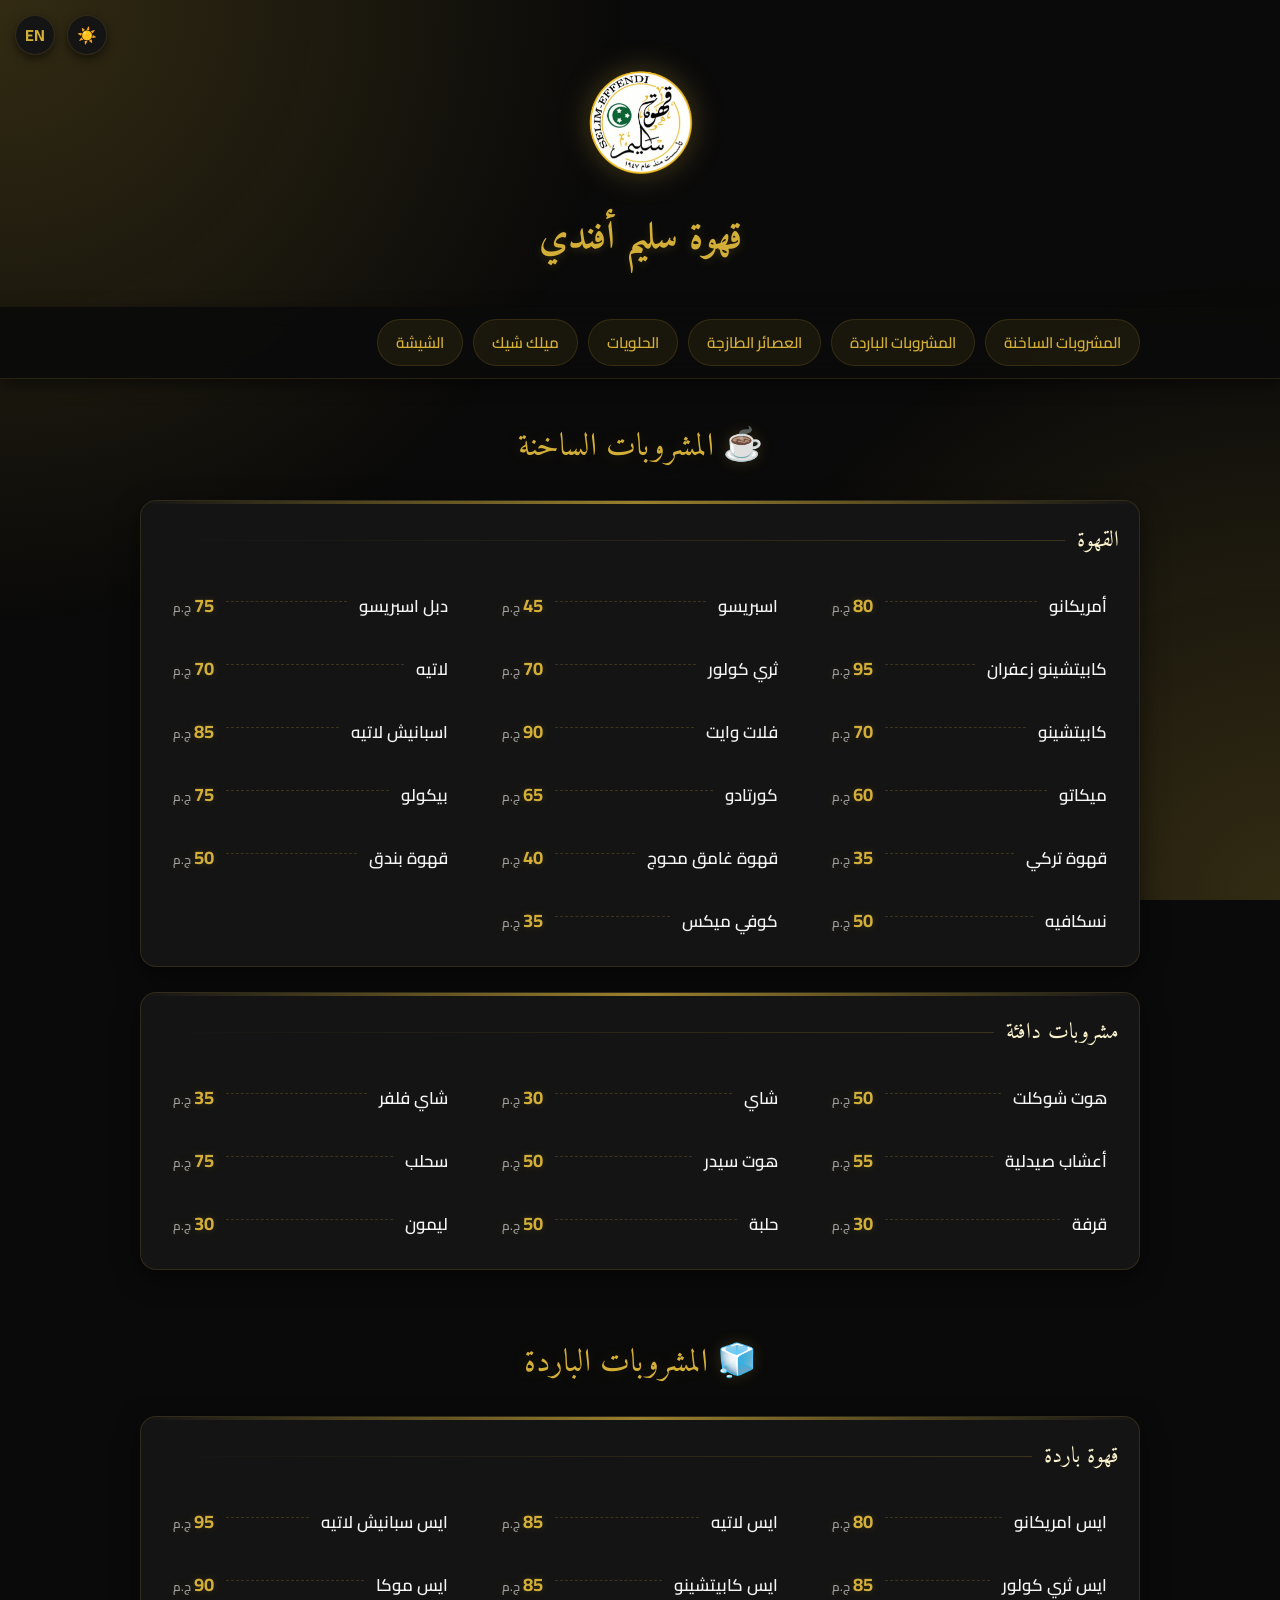
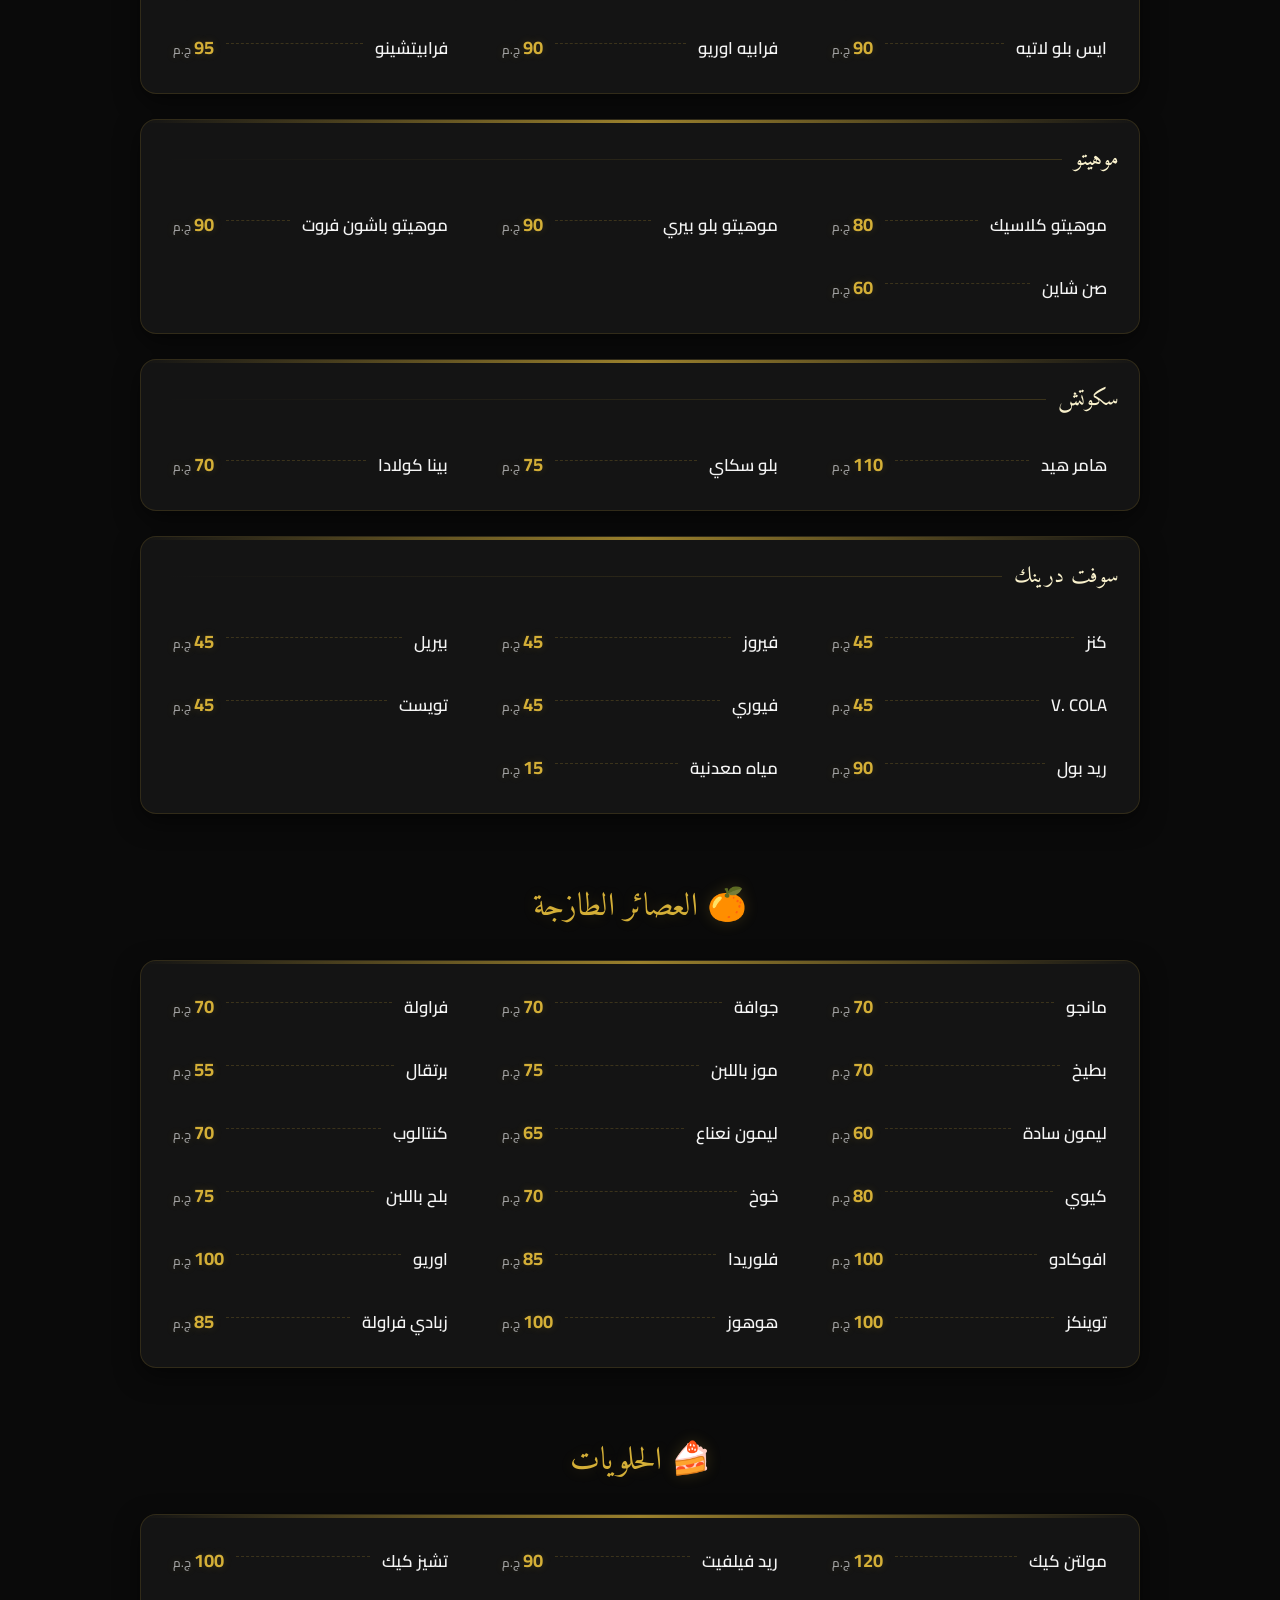
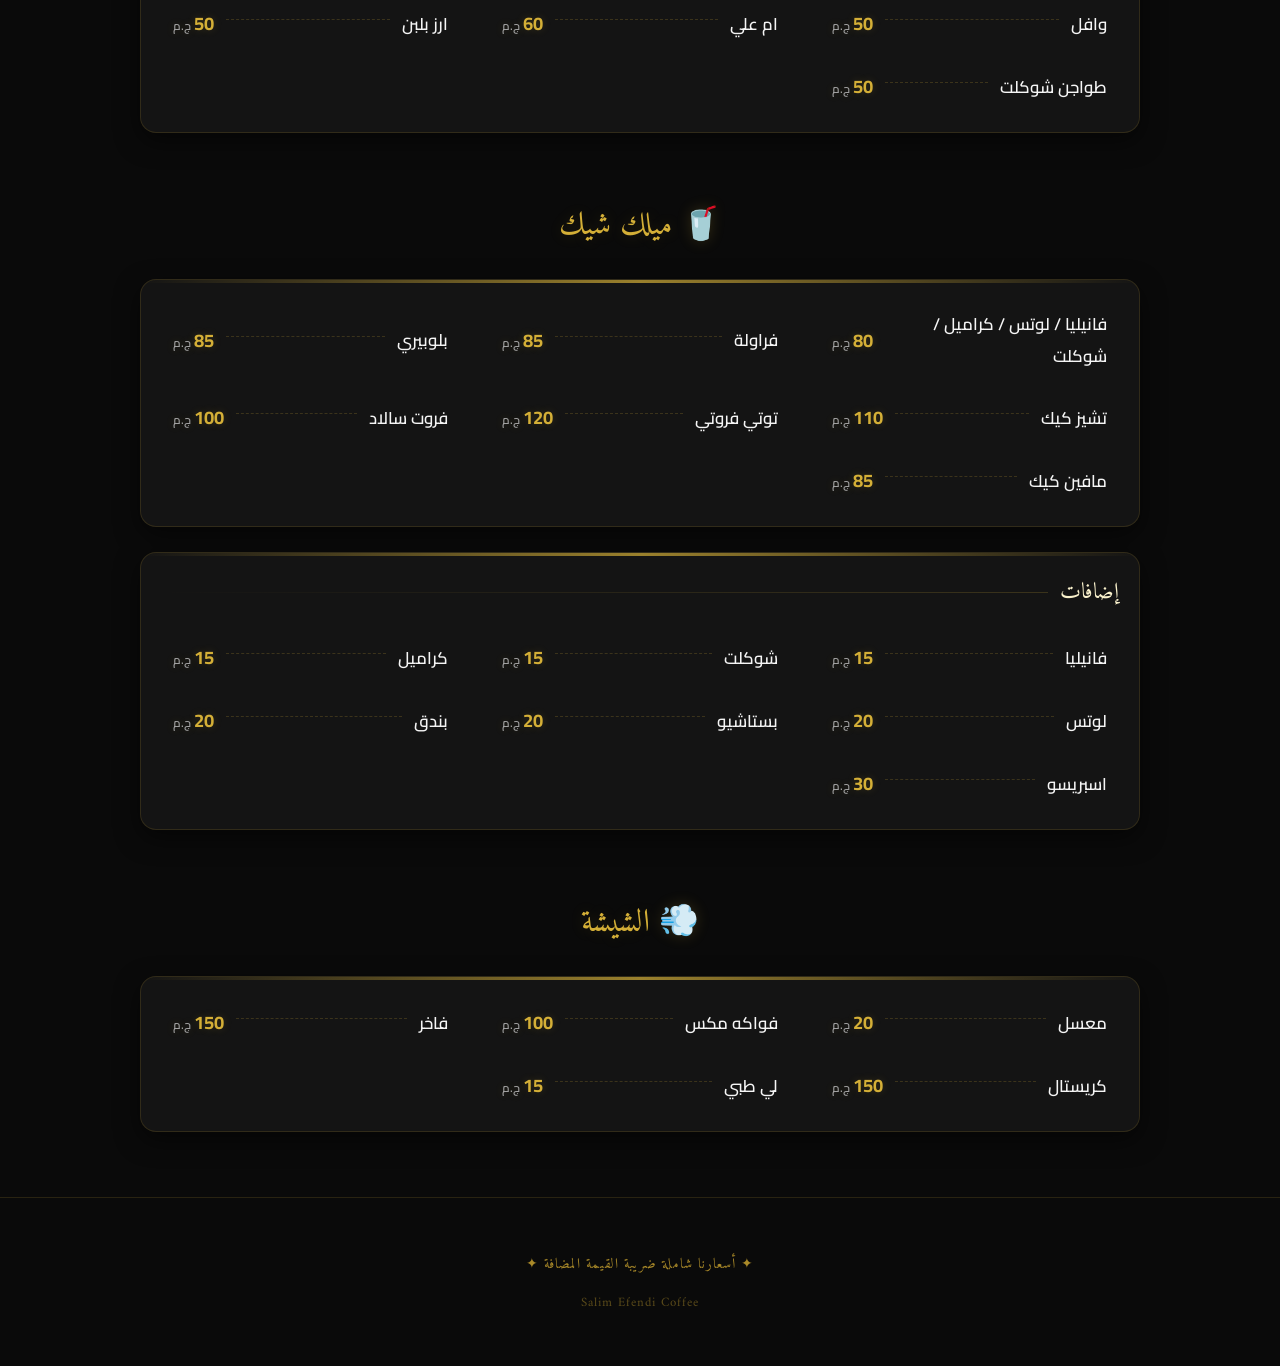
==== commit 8e38732f: "Restore website from maintenance" ====
--- a/index.html
+++ b/index.html
@@ -1,34 +1,973 @@
 <!DOCTYPE html>
 <html lang="ar" dir="rtl">
 <head>
-    <meta charset="UTF-8">
-    <title>تحت الصيانة</title>
-    <style>
-        body {
-            background-color: #0a0a0a;
-            color: #d4af37;
-            font-family: 'Segoe UI', Tahoma, Geneva, Verdana, sans-serif;
-            display: flex;
-            justify-content: center;
-            align-items: center;
-            height: 100vh;
-            margin: 0;
-            text-align: center;
-        }
-        h1 {
-            font-size: 3rem;
-            margin-bottom: 10px;
-        }
-        p {
-            font-size: 1.5rem;
-            color: #a0a0a0;
-        }
-    </style>
+  <meta charset="UTF-8">
+  <meta name="viewport" content="width=device-width, initial-scale=1.0, maximum-scale=1.0, user-scalable=no">
+  <title>قائمة طعام - قهوة سليم أفندي | Salim Efendi Menu</title>
+  <link rel="preconnect" href="https://fonts.googleapis.com">
+  <link href="https://fonts.googleapis.com/css2?family=Amiri:wght@400;700&family=Cairo:wght@400;600;700;900&display=swap" rel="stylesheet">
+  <link rel="stylesheet" href="style.css">
 </head>
-<body>
-    <div>
-        <h1>الموقع تحت الصيانة حالياً</h1>
-        <p>سنعود قريباً!</p>
+<body data-theme="dark">
+
+  <div class="bg-animated"></div>
+
+  <div class="controls-container">
+    <button id="themeToggle" class="control-btn" aria-label="Toggle Theme">
+      <span class="icon-sun">☀️</span>
+      <span class="icon-moon">🌙</span>
+    </button>
+    <button id="langToggle" class="control-btn" aria-label="Toggle Language">
+      <span class="ar-only">EN</span>
+      <span class="en-only">AR</span>
+    </button>
+  </div>
+
+  <header class="hero">
+    <img src="image-removebg-preview.png" class="logo" alt="Salim Efendi Logo">
+    <h1 class="title">
+      <span class="ar-only">قهوة سليم أفندي</span>
+      <span class="en-only">Salim Efendi Coffee</span>
+    </h1>
+  </header>
+
+  <div class="category-nav-wrapper">
+    <nav class="category-nav" id="nav">
+      
+      <a class="nav-item active" href="#hot-drinks">
+        <span class="ar-only">المشروبات الساخنة</span>
+        <span class="en-only">Hot Drinks</span>
+      </a>
+      <a class="nav-item " href="#cold-drinks">
+        <span class="ar-only">المشروبات الباردة</span>
+        <span class="en-only">Cold Drinks</span>
+      </a>
+      <a class="nav-item " href="#fresh-juices">
+        <span class="ar-only">العصائر الطازجة</span>
+        <span class="en-only">Fresh Juices</span>
+      </a>
+      <a class="nav-item " href="#desserts">
+        <span class="ar-only">الحلويات</span>
+        <span class="en-only">Desserts</span>
+      </a>
+      <a class="nav-item " href="#milkshakes">
+        <span class="ar-only">ميلك شيك</span>
+        <span class="en-only">Milkshakes</span>
+      </a>
+      <a class="nav-item " href="#shisha">
+        <span class="ar-only">الشيشة</span>
+        <span class="en-only">Shisha</span>
+      </a>
+    </nav>
+  </div>
+
+  <main class="menu-container">
+    
+    <div class="section" id="hot-drinks">
+      <div class="section-header">
+        <div class="section-title-ar">☕ <span class="ar-only">المشروبات الساخنة</span><span class="en-only">HOT DRINKS</span></div>
+      </div>
+
+      <div class="sub-section">
+        
+        <div class="sub-title">
+          <span class="ar-only">القهوة</span>
+          <span class="en-only">Coffee</span>
+        </div>
+        <div class="items-grid">
+          
+          <div class="item">
+            <span class="item-name">
+              <span class="ar-only">أمريكانو</span>
+              <span class="en-only">Americano</span>
+            </span>
+            <div class="item-dots"></div>
+            <span class="item-price ">80 <span class="currency"><span class="ar-only"> ج.م</span><span class="en-only"> EGP</span></span></span>
+          </div>
+          <div class="item">
+            <span class="item-name">
+              <span class="ar-only">اسبريسو</span>
+              <span class="en-only">Espresso</span>
+            </span>
+            <div class="item-dots"></div>
+            <span class="item-price ">45 <span class="currency"><span class="ar-only"> ج.م</span><span class="en-only"> EGP</span></span></span>
+          </div>
+          <div class="item">
+            <span class="item-name">
+              <span class="ar-only">دبل اسبريسو</span>
+              <span class="en-only">Double Espresso</span>
+            </span>
+            <div class="item-dots"></div>
+            <span class="item-price ">75 <span class="currency"><span class="ar-only"> ج.م</span><span class="en-only"> EGP</span></span></span>
+          </div>
+          <div class="item">
+            <span class="item-name">
+              <span class="ar-only">كابيتشينو زعفران</span>
+              <span class="en-only">Saffron Cappuccino</span>
+            </span>
+            <div class="item-dots"></div>
+            <span class="item-price ">95 <span class="currency"><span class="ar-only"> ج.م</span><span class="en-only"> EGP</span></span></span>
+          </div>
+          <div class="item">
+            <span class="item-name">
+              <span class="ar-only">ثري كولور</span>
+              <span class="en-only">Three Colors</span>
+            </span>
+            <div class="item-dots"></div>
+            <span class="item-price ">70 <span class="currency"><span class="ar-only"> ج.م</span><span class="en-only"> EGP</span></span></span>
+          </div>
+          <div class="item">
+            <span class="item-name">
+              <span class="ar-only">لاتيه</span>
+              <span class="en-only">Latte</span>
+            </span>
+            <div class="item-dots"></div>
+            <span class="item-price ">70 <span class="currency"><span class="ar-only"> ج.م</span><span class="en-only"> EGP</span></span></span>
+          </div>
+          <div class="item">
+            <span class="item-name">
+              <span class="ar-only">كابيتشينو</span>
+              <span class="en-only">Cappuccino</span>
+            </span>
+            <div class="item-dots"></div>
+            <span class="item-price ">70 <span class="currency"><span class="ar-only"> ج.م</span><span class="en-only"> EGP</span></span></span>
+          </div>
+          <div class="item">
+            <span class="item-name">
+              <span class="ar-only">فلات وايت</span>
+              <span class="en-only">Flat White</span>
+            </span>
+            <div class="item-dots"></div>
+            <span class="item-price ">90 <span class="currency"><span class="ar-only"> ج.م</span><span class="en-only"> EGP</span></span></span>
+          </div>
+          <div class="item">
+            <span class="item-name">
+              <span class="ar-only">اسبانيش لاتيه</span>
+              <span class="en-only">Spanish Latte</span>
+            </span>
+            <div class="item-dots"></div>
+            <span class="item-price ">85 <span class="currency"><span class="ar-only"> ج.م</span><span class="en-only"> EGP</span></span></span>
+          </div>
+          <div class="item">
+            <span class="item-name">
+              <span class="ar-only">ميكاتو</span>
+              <span class="en-only">Macchiato</span>
+            </span>
+            <div class="item-dots"></div>
+            <span class="item-price ">60 <span class="currency"><span class="ar-only"> ج.م</span><span class="en-only"> EGP</span></span></span>
+          </div>
+          <div class="item">
+            <span class="item-name">
+              <span class="ar-only">كورتادو</span>
+              <span class="en-only">Cortado</span>
+            </span>
+            <div class="item-dots"></div>
+            <span class="item-price ">65 <span class="currency"><span class="ar-only"> ج.م</span><span class="en-only"> EGP</span></span></span>
+          </div>
+          <div class="item">
+            <span class="item-name">
+              <span class="ar-only">بيكولو</span>
+              <span class="en-only">Piccolo</span>
+            </span>
+            <div class="item-dots"></div>
+            <span class="item-price ">75 <span class="currency"><span class="ar-only"> ج.م</span><span class="en-only"> EGP</span></span></span>
+          </div>
+          <div class="item">
+            <span class="item-name">
+              <span class="ar-only">قهوة تركي</span>
+              <span class="en-only">Turkish Coffee</span>
+            </span>
+            <div class="item-dots"></div>
+            <span class="item-price ">35 <span class="currency"><span class="ar-only"> ج.م</span><span class="en-only"> EGP</span></span></span>
+          </div>
+          <div class="item">
+            <span class="item-name">
+              <span class="ar-only">قهوة غامق محوج</span>
+              <span class="en-only">Dark Flavored Coffee</span>
+            </span>
+            <div class="item-dots"></div>
+            <span class="item-price ">40 <span class="currency"><span class="ar-only"> ج.م</span><span class="en-only"> EGP</span></span></span>
+          </div>
+          <div class="item">
+            <span class="item-name">
+              <span class="ar-only">قهوة بندق</span>
+              <span class="en-only">Hazelnut Coffee</span>
+            </span>
+            <div class="item-dots"></div>
+            <span class="item-price ">50 <span class="currency"><span class="ar-only"> ج.م</span><span class="en-only"> EGP</span></span></span>
+          </div>
+          <div class="item">
+            <span class="item-name">
+              <span class="ar-only">نسكافيه</span>
+              <span class="en-only">Nescafe</span>
+            </span>
+            <div class="item-dots"></div>
+            <span class="item-price ">50 <span class="currency"><span class="ar-only"> ج.م</span><span class="en-only"> EGP</span></span></span>
+          </div>
+          <div class="item">
+            <span class="item-name">
+              <span class="ar-only">كوفي ميكس</span>
+              <span class="en-only">Coffee Mix</span>
+            </span>
+            <div class="item-dots"></div>
+            <span class="item-price ">35 <span class="currency"><span class="ar-only"> ج.م</span><span class="en-only"> EGP</span></span></span>
+          </div>
+        </div>
+      </div>
+
+      <div class="sub-section">
+        
+        <div class="sub-title">
+          <span class="ar-only">مشروبات دافئة</span>
+          <span class="en-only">Warm Drinks</span>
+        </div>
+        <div class="items-grid">
+          
+          <div class="item">
+            <span class="item-name">
+              <span class="ar-only">هوت شوكلت</span>
+              <span class="en-only">Hot Chocolate</span>
+            </span>
+            <div class="item-dots"></div>
+            <span class="item-price ">50 <span class="currency"><span class="ar-only"> ج.م</span><span class="en-only"> EGP</span></span></span>
+          </div>
+          <div class="item">
+            <span class="item-name">
+              <span class="ar-only">شاي</span>
+              <span class="en-only">Tea</span>
+            </span>
+            <div class="item-dots"></div>
+            <span class="item-price ">30 <span class="currency"><span class="ar-only"> ج.م</span><span class="en-only"> EGP</span></span></span>
+          </div>
+          <div class="item">
+            <span class="item-name">
+              <span class="ar-only">شاي فلفر</span>
+              <span class="en-only">Flavored Tea</span>
+            </span>
+            <div class="item-dots"></div>
+            <span class="item-price ">35 <span class="currency"><span class="ar-only"> ج.م</span><span class="en-only"> EGP</span></span></span>
+          </div>
+          <div class="item">
+            <span class="item-name">
+              <span class="ar-only">أعشاب صيدلية</span>
+              <span class="en-only">Pharmacy Herbs</span>
+            </span>
+            <div class="item-dots"></div>
+            <span class="item-price ">55 <span class="currency"><span class="ar-only"> ج.م</span><span class="en-only"> EGP</span></span></span>
+          </div>
+          <div class="item">
+            <span class="item-name">
+              <span class="ar-only">هوت سيدر</span>
+              <span class="en-only">Hot Cider</span>
+            </span>
+            <div class="item-dots"></div>
+            <span class="item-price ">50 <span class="currency"><span class="ar-only"> ج.م</span><span class="en-only"> EGP</span></span></span>
+          </div>
+          <div class="item">
+            <span class="item-name">
+              <span class="ar-only">سحلب</span>
+              <span class="en-only">Sahlab</span>
+            </span>
+            <div class="item-dots"></div>
+            <span class="item-price ">75 <span class="currency"><span class="ar-only"> ج.م</span><span class="en-only"> EGP</span></span></span>
+          </div>
+          <div class="item">
+            <span class="item-name">
+              <span class="ar-only">قرفة</span>
+              <span class="en-only">Cinnamon</span>
+            </span>
+            <div class="item-dots"></div>
+            <span class="item-price ">30 <span class="currency"><span class="ar-only"> ج.م</span><span class="en-only"> EGP</span></span></span>
+          </div>
+          <div class="item">
+            <span class="item-name">
+              <span class="ar-only">حلبة</span>
+              <span class="en-only">Fenugreek</span>
+            </span>
+            <div class="item-dots"></div>
+            <span class="item-price ">50 <span class="currency"><span class="ar-only"> ج.م</span><span class="en-only"> EGP</span></span></span>
+          </div>
+          <div class="item">
+            <span class="item-name">
+              <span class="ar-only">ليمون</span>
+              <span class="en-only">Lemon</span>
+            </span>
+            <div class="item-dots"></div>
+            <span class="item-price ">30 <span class="currency"><span class="ar-only"> ج.م</span><span class="en-only"> EGP</span></span></span>
+          </div>
+        </div>
+      </div>
     </div>
+
+    <div class="section" id="cold-drinks">
+      <div class="section-header">
+        <div class="section-title-ar">🧊 <span class="ar-only">المشروبات الباردة</span><span class="en-only">COLD DRINKS</span></div>
+      </div>
+
+      <div class="sub-section">
+        
+        <div class="sub-title">
+          <span class="ar-only">قهوة باردة</span>
+          <span class="en-only">Cold Coffee</span>
+        </div>
+        <div class="items-grid">
+          
+          <div class="item">
+            <span class="item-name">
+              <span class="ar-only">ايس امريكانو</span>
+              <span class="en-only">Ice Americano</span>
+            </span>
+            <div class="item-dots"></div>
+            <span class="item-price ">80 <span class="currency"><span class="ar-only"> ج.م</span><span class="en-only"> EGP</span></span></span>
+          </div>
+          <div class="item">
+            <span class="item-name">
+              <span class="ar-only">ايس لاتيه</span>
+              <span class="en-only">Ice Latte</span>
+            </span>
+            <div class="item-dots"></div>
+            <span class="item-price ">85 <span class="currency"><span class="ar-only"> ج.م</span><span class="en-only"> EGP</span></span></span>
+          </div>
+          <div class="item">
+            <span class="item-name">
+              <span class="ar-only">ايس سبانيش لاتيه</span>
+              <span class="en-only">Ice Spanish Latte</span>
+            </span>
+            <div class="item-dots"></div>
+            <span class="item-price ">95 <span class="currency"><span class="ar-only"> ج.م</span><span class="en-only"> EGP</span></span></span>
+          </div>
+          <div class="item">
+            <span class="item-name">
+              <span class="ar-only">ايس ثري كولور</span>
+              <span class="en-only">Ice Three Colors</span>
+            </span>
+            <div class="item-dots"></div>
+            <span class="item-price ">85 <span class="currency"><span class="ar-only"> ج.م</span><span class="en-only"> EGP</span></span></span>
+          </div>
+          <div class="item">
+            <span class="item-name">
+              <span class="ar-only">ايس كابيتشينو</span>
+              <span class="en-only">Ice Cappuccino</span>
+            </span>
+            <div class="item-dots"></div>
+            <span class="item-price ">85 <span class="currency"><span class="ar-only"> ج.م</span><span class="en-only"> EGP</span></span></span>
+          </div>
+          <div class="item">
+            <span class="item-name">
+              <span class="ar-only">ايس موكا</span>
+              <span class="en-only">Ice Mocha</span>
+            </span>
+            <div class="item-dots"></div>
+            <span class="item-price ">90 <span class="currency"><span class="ar-only"> ج.م</span><span class="en-only"> EGP</span></span></span>
+          </div>
+          <div class="item">
+            <span class="item-name">
+              <span class="ar-only">ايس بلو لاتيه</span>
+              <span class="en-only">Ice Blue Latte</span>
+            </span>
+            <div class="item-dots"></div>
+            <span class="item-price ">90 <span class="currency"><span class="ar-only"> ج.م</span><span class="en-only"> EGP</span></span></span>
+          </div>
+          <div class="item">
+            <span class="item-name">
+              <span class="ar-only">فرابيه اوريو</span>
+              <span class="en-only">Oreo Frappe</span>
+            </span>
+            <div class="item-dots"></div>
+            <span class="item-price ">90 <span class="currency"><span class="ar-only"> ج.م</span><span class="en-only"> EGP</span></span></span>
+          </div>
+          <div class="item">
+            <span class="item-name">
+              <span class="ar-only">فرابيتشينو</span>
+              <span class="en-only">Frappuccino</span>
+            </span>
+            <div class="item-dots"></div>
+            <span class="item-price ">95 <span class="currency"><span class="ar-only"> ج.م</span><span class="en-only"> EGP</span></span></span>
+          </div>
+        </div>
+      </div>
+
+      <div class="sub-section">
+        
+        <div class="sub-title">
+          <span class="ar-only">موهيتو</span>
+          <span class="en-only">Mojito</span>
+        </div>
+        <div class="items-grid">
+          
+          <div class="item">
+            <span class="item-name">
+              <span class="ar-only">موهيتو كلاسيك</span>
+              <span class="en-only">Classic Mojito</span>
+            </span>
+            <div class="item-dots"></div>
+            <span class="item-price ">80 <span class="currency"><span class="ar-only"> ج.م</span><span class="en-only"> EGP</span></span></span>
+          </div>
+          <div class="item">
+            <span class="item-name">
+              <span class="ar-only">موهيتو بلو بيري</span>
+              <span class="en-only">Blueberry Mojito</span>
+            </span>
+            <div class="item-dots"></div>
+            <span class="item-price ">90 <span class="currency"><span class="ar-only"> ج.م</span><span class="en-only"> EGP</span></span></span>
+          </div>
+          <div class="item">
+            <span class="item-name">
+              <span class="ar-only">موهيتو باشون فروت</span>
+              <span class="en-only">Passion Fruit Mojito</span>
+            </span>
+            <div class="item-dots"></div>
+            <span class="item-price ">90 <span class="currency"><span class="ar-only"> ج.م</span><span class="en-only"> EGP</span></span></span>
+          </div>
+          <div class="item">
+            <span class="item-name">
+              <span class="ar-only">صن شاين</span>
+              <span class="en-only">Sunshine</span>
+            </span>
+            <div class="item-dots"></div>
+            <span class="item-price ">60 <span class="currency"><span class="ar-only"> ج.م</span><span class="en-only"> EGP</span></span></span>
+          </div>
+        </div>
+      </div>
+
+      <div class="sub-section">
+        
+        <div class="sub-title">
+          <span class="ar-only">سكوتش</span>
+          <span class="en-only">Scotch</span>
+        </div>
+        <div class="items-grid">
+          
+          <div class="item">
+            <span class="item-name">
+              <span class="ar-only">هامر هيد</span>
+              <span class="en-only">Hammerhead</span>
+            </span>
+            <div class="item-dots"></div>
+            <span class="item-price ">110 <span class="currency"><span class="ar-only"> ج.م</span><span class="en-only"> EGP</span></span></span>
+          </div>
+          <div class="item">
+            <span class="item-name">
+              <span class="ar-only">بلو سكاي</span>
+              <span class="en-only">Blue Sky</span>
+            </span>
+            <div class="item-dots"></div>
+            <span class="item-price ">75 <span class="currency"><span class="ar-only"> ج.م</span><span class="en-only"> EGP</span></span></span>
+          </div>
+          <div class="item">
+            <span class="item-name">
+              <span class="ar-only">بينا كولادا</span>
+              <span class="en-only">Piña Colada</span>
+            </span>
+            <div class="item-dots"></div>
+            <span class="item-price ">70 <span class="currency"><span class="ar-only"> ج.م</span><span class="en-only"> EGP</span></span></span>
+          </div>
+        </div>
+      </div>
+
+      <div class="sub-section">
+        
+        <div class="sub-title">
+          <span class="ar-only">سوفت درينك</span>
+          <span class="en-only">Soft Drinks</span>
+        </div>
+        <div class="items-grid">
+          
+          <div class="item">
+            <span class="item-name">
+              <span class="ar-only">كنز</span>
+              <span class="en-only">Cans</span>
+            </span>
+            <div class="item-dots"></div>
+            <span class="item-price ">45 <span class="currency"><span class="ar-only"> ج.م</span><span class="en-only"> EGP</span></span></span>
+          </div>
+          <div class="item">
+            <span class="item-name">
+              <span class="ar-only">فيروز</span>
+              <span class="en-only">Fayrouz</span>
+            </span>
+            <div class="item-dots"></div>
+            <span class="item-price ">45 <span class="currency"><span class="ar-only"> ج.م</span><span class="en-only"> EGP</span></span></span>
+          </div>
+          <div class="item">
+            <span class="item-name">
+              <span class="ar-only">بيريل</span>
+              <span class="en-only">Birell</span>
+            </span>
+            <div class="item-dots"></div>
+            <span class="item-price ">45 <span class="currency"><span class="ar-only"> ج.م</span><span class="en-only"> EGP</span></span></span>
+          </div>
+          <div class="item">
+            <span class="item-name">
+              <span class="ar-only">V. COLA</span>
+              <span class="en-only">V. Cola</span>
+            </span>
+            <div class="item-dots"></div>
+            <span class="item-price ">45 <span class="currency"><span class="ar-only"> ج.م</span><span class="en-only"> EGP</span></span></span>
+          </div>
+          <div class="item">
+            <span class="item-name">
+              <span class="ar-only">فيوري</span>
+              <span class="en-only">Fury</span>
+            </span>
+            <div class="item-dots"></div>
+            <span class="item-price ">45 <span class="currency"><span class="ar-only"> ج.م</span><span class="en-only"> EGP</span></span></span>
+          </div>
+          <div class="item">
+            <span class="item-name">
+              <span class="ar-only">تويست</span>
+              <span class="en-only">Twist</span>
+            </span>
+            <div class="item-dots"></div>
+            <span class="item-price ">45 <span class="currency"><span class="ar-only"> ج.م</span><span class="en-only"> EGP</span></span></span>
+          </div>
+          <div class="item">
+            <span class="item-name">
+              <span class="ar-only">ريد بول</span>
+              <span class="en-only">Red Bull</span>
+            </span>
+            <div class="item-dots"></div>
+            <span class="item-price ">90 <span class="currency"><span class="ar-only"> ج.م</span><span class="en-only"> EGP</span></span></span>
+          </div>
+          <div class="item">
+            <span class="item-name">
+              <span class="ar-only">مياه معدنية</span>
+              <span class="en-only">Water</span>
+            </span>
+            <div class="item-dots"></div>
+            <span class="item-price ">15 <span class="currency"><span class="ar-only"> ج.م</span><span class="en-only"> EGP</span></span></span>
+          </div>
+        </div>
+      </div>
+    </div>
+
+    <div class="section" id="fresh-juices">
+      <div class="section-header">
+        <div class="section-title-ar">🍊 <span class="ar-only">العصائر الطازجة</span><span class="en-only">FRESH JUICES</span></div>
+      </div>
+
+      <div class="sub-section">
+        
+        <div class="items-grid">
+          
+          <div class="item">
+            <span class="item-name">
+              <span class="ar-only">مانجو</span>
+              <span class="en-only">Mango</span>
+            </span>
+            <div class="item-dots"></div>
+            <span class="item-price ">70 <span class="currency"><span class="ar-only"> ج.م</span><span class="en-only"> EGP</span></span></span>
+          </div>
+          <div class="item">
+            <span class="item-name">
+              <span class="ar-only">جوافة</span>
+              <span class="en-only">Guava</span>
+            </span>
+            <div class="item-dots"></div>
+            <span class="item-price ">70 <span class="currency"><span class="ar-only"> ج.م</span><span class="en-only"> EGP</span></span></span>
+          </div>
+          <div class="item">
+            <span class="item-name">
+              <span class="ar-only">فراولة</span>
+              <span class="en-only">Strawberry</span>
+            </span>
+            <div class="item-dots"></div>
+            <span class="item-price ">70 <span class="currency"><span class="ar-only"> ج.م</span><span class="en-only"> EGP</span></span></span>
+          </div>
+          <div class="item">
+            <span class="item-name">
+              <span class="ar-only">بطيخ</span>
+              <span class="en-only">Watermelon</span>
+            </span>
+            <div class="item-dots"></div>
+            <span class="item-price ">70 <span class="currency"><span class="ar-only"> ج.م</span><span class="en-only"> EGP</span></span></span>
+          </div>
+          <div class="item">
+            <span class="item-name">
+              <span class="ar-only">موز باللبن</span>
+              <span class="en-only">Banana Milk</span>
+            </span>
+            <div class="item-dots"></div>
+            <span class="item-price ">75 <span class="currency"><span class="ar-only"> ج.م</span><span class="en-only"> EGP</span></span></span>
+          </div>
+          <div class="item">
+            <span class="item-name">
+              <span class="ar-only">برتقال</span>
+              <span class="en-only">Orange</span>
+            </span>
+            <div class="item-dots"></div>
+            <span class="item-price ">55 <span class="currency"><span class="ar-only"> ج.م</span><span class="en-only"> EGP</span></span></span>
+          </div>
+          <div class="item">
+            <span class="item-name">
+              <span class="ar-only">ليمون سادة</span>
+              <span class="en-only">Plain Lemon</span>
+            </span>
+            <div class="item-dots"></div>
+            <span class="item-price ">60 <span class="currency"><span class="ar-only"> ج.م</span><span class="en-only"> EGP</span></span></span>
+          </div>
+          <div class="item">
+            <span class="item-name">
+              <span class="ar-only">ليمون نعناع</span>
+              <span class="en-only">Lemon Mint</span>
+            </span>
+            <div class="item-dots"></div>
+            <span class="item-price ">65 <span class="currency"><span class="ar-only"> ج.م</span><span class="en-only"> EGP</span></span></span>
+          </div>
+          <div class="item">
+            <span class="item-name">
+              <span class="ar-only">كنتالوب</span>
+              <span class="en-only">Cantaloupe</span>
+            </span>
+            <div class="item-dots"></div>
+            <span class="item-price ">70 <span class="currency"><span class="ar-only"> ج.م</span><span class="en-only"> EGP</span></span></span>
+          </div>
+          <div class="item">
+            <span class="item-name">
+              <span class="ar-only">كيوي</span>
+              <span class="en-only">Kiwi</span>
+            </span>
+            <div class="item-dots"></div>
+            <span class="item-price ">80 <span class="currency"><span class="ar-only"> ج.م</span><span class="en-only"> EGP</span></span></span>
+          </div>
+          <div class="item">
+            <span class="item-name">
+              <span class="ar-only">خوخ</span>
+              <span class="en-only">Peach</span>
+            </span>
+            <div class="item-dots"></div>
+            <span class="item-price ">70 <span class="currency"><span class="ar-only"> ج.م</span><span class="en-only"> EGP</span></span></span>
+          </div>
+          <div class="item">
+            <span class="item-name">
+              <span class="ar-only">بلح باللبن</span>
+              <span class="en-only">Dates with Milk</span>
+            </span>
+            <div class="item-dots"></div>
+            <span class="item-price ">75 <span class="currency"><span class="ar-only"> ج.م</span><span class="en-only"> EGP</span></span></span>
+          </div>
+          <div class="item">
+            <span class="item-name">
+              <span class="ar-only">افوكادو</span>
+              <span class="en-only">Avocado</span>
+            </span>
+            <div class="item-dots"></div>
+            <span class="item-price ">100 <span class="currency"><span class="ar-only"> ج.م</span><span class="en-only"> EGP</span></span></span>
+          </div>
+          <div class="item">
+            <span class="item-name">
+              <span class="ar-only">فلوريدا</span>
+              <span class="en-only">Florida</span>
+            </span>
+            <div class="item-dots"></div>
+            <span class="item-price ">85 <span class="currency"><span class="ar-only"> ج.م</span><span class="en-only"> EGP</span></span></span>
+          </div>
+          <div class="item">
+            <span class="item-name">
+              <span class="ar-only">اوريو</span>
+              <span class="en-only">Oreo</span>
+            </span>
+            <div class="item-dots"></div>
+            <span class="item-price ">100 <span class="currency"><span class="ar-only"> ج.م</span><span class="en-only"> EGP</span></span></span>
+          </div>
+          <div class="item">
+            <span class="item-name">
+              <span class="ar-only">توينكز</span>
+              <span class="en-only">Twinkies</span>
+            </span>
+            <div class="item-dots"></div>
+            <span class="item-price ">100 <span class="currency"><span class="ar-only"> ج.م</span><span class="en-only"> EGP</span></span></span>
+          </div>
+          <div class="item">
+            <span class="item-name">
+              <span class="ar-only">هوهوز</span>
+              <span class="en-only">HoHos</span>
+            </span>
+            <div class="item-dots"></div>
+            <span class="item-price ">100 <span class="currency"><span class="ar-only"> ج.م</span><span class="en-only"> EGP</span></span></span>
+          </div>
+          <div class="item">
+            <span class="item-name">
+              <span class="ar-only">زبادي فراولة</span>
+              <span class="en-only">Strawberry Yogurt</span>
+            </span>
+            <div class="item-dots"></div>
+            <span class="item-price ">85 <span class="currency"><span class="ar-only"> ج.م</span><span class="en-only"> EGP</span></span></span>
+          </div>
+        </div>
+      </div>
+    </div>
+
+    <div class="section" id="desserts">
+      <div class="section-header">
+        <div class="section-title-ar">🍰 <span class="ar-only">الحلويات</span><span class="en-only">DESSERTS</span></div>
+      </div>
+
+      <div class="sub-section">
+        
+        <div class="items-grid">
+          
+          <div class="item">
+            <span class="item-name">
+              <span class="ar-only">مولتن كيك</span>
+              <span class="en-only">Molten Cake</span>
+            </span>
+            <div class="item-dots"></div>
+            <span class="item-price ">120 <span class="currency"><span class="ar-only"> ج.م</span><span class="en-only"> EGP</span></span></span>
+          </div>
+          <div class="item">
+            <span class="item-name">
+              <span class="ar-only">ريد فيلفيت</span>
+              <span class="en-only">Red Velvet</span>
+            </span>
+            <div class="item-dots"></div>
+            <span class="item-price ">90 <span class="currency"><span class="ar-only"> ج.م</span><span class="en-only"> EGP</span></span></span>
+          </div>
+          <div class="item">
+            <span class="item-name">
+              <span class="ar-only">تشيز كيك</span>
+              <span class="en-only">Cheesecake</span>
+            </span>
+            <div class="item-dots"></div>
+            <span class="item-price ">100 <span class="currency"><span class="ar-only"> ج.م</span><span class="en-only"> EGP</span></span></span>
+          </div>
+          <div class="item">
+            <span class="item-name">
+              <span class="ar-only">وافل</span>
+              <span class="en-only">Waffle</span>
+            </span>
+            <div class="item-dots"></div>
+            <span class="item-price ">50 <span class="currency"><span class="ar-only"> ج.م</span><span class="en-only"> EGP</span></span></span>
+          </div>
+          <div class="item">
+            <span class="item-name">
+              <span class="ar-only">ام علي</span>
+              <span class="en-only">Om Ali</span>
+            </span>
+            <div class="item-dots"></div>
+            <span class="item-price ">60 <span class="currency"><span class="ar-only"> ج.م</span><span class="en-only"> EGP</span></span></span>
+          </div>
+          <div class="item">
+            <span class="item-name">
+              <span class="ar-only">ارز بلبن</span>
+              <span class="en-only">Rice Pudding</span>
+            </span>
+            <div class="item-dots"></div>
+            <span class="item-price ">50 <span class="currency"><span class="ar-only"> ج.م</span><span class="en-only"> EGP</span></span></span>
+          </div>
+          <div class="item">
+            <span class="item-name">
+              <span class="ar-only">طواجن شوكلت</span>
+              <span class="en-only">Chocolate Pots</span>
+            </span>
+            <div class="item-dots"></div>
+            <span class="item-price ">50 <span class="currency"><span class="ar-only"> ج.م</span><span class="en-only"> EGP</span></span></span>
+          </div>
+        </div>
+      </div>
+    </div>
+
+    <div class="section" id="milkshakes">
+      <div class="section-header">
+        <div class="section-title-ar">🥤 <span class="ar-only">ميلك شيك</span><span class="en-only">MILKSHAKES</span></div>
+      </div>
+
+      <div class="sub-section">
+        
+        <div class="items-grid">
+          
+          <div class="item">
+            <span class="item-name">
+              <span class="ar-only">فانيليا / لوتس / كراميل / شوكلت</span>
+              <span class="en-only">Vanilla / Lotus / Caramel / Choco</span>
+            </span>
+            <div class="item-dots"></div>
+            <span class="item-price ">80 <span class="currency"><span class="ar-only"> ج.م</span><span class="en-only"> EGP</span></span></span>
+          </div>
+          <div class="item">
+            <span class="item-name">
+              <span class="ar-only">فراولة</span>
+              <span class="en-only">Strawberry</span>
+            </span>
+            <div class="item-dots"></div>
+            <span class="item-price ">85 <span class="currency"><span class="ar-only"> ج.م</span><span class="en-only"> EGP</span></span></span>
+          </div>
+          <div class="item">
+            <span class="item-name">
+              <span class="ar-only">بلوبيري</span>
+              <span class="en-only">Blueberry</span>
+            </span>
+            <div class="item-dots"></div>
+            <span class="item-price ">85 <span class="currency"><span class="ar-only"> ج.م</span><span class="en-only"> EGP</span></span></span>
+          </div>
+          <div class="item">
+            <span class="item-name">
+              <span class="ar-only">تشيز كيك</span>
+              <span class="en-only">Cheesecake</span>
+            </span>
+            <div class="item-dots"></div>
+            <span class="item-price ">110 <span class="currency"><span class="ar-only"> ج.م</span><span class="en-only"> EGP</span></span></span>
+          </div>
+          <div class="item">
+            <span class="item-name">
+              <span class="ar-only">توتي فروتي</span>
+              <span class="en-only">Tutti Frutti</span>
+            </span>
+            <div class="item-dots"></div>
+            <span class="item-price ">120 <span class="currency"><span class="ar-only"> ج.م</span><span class="en-only"> EGP</span></span></span>
+          </div>
+          <div class="item">
+            <span class="item-name">
+              <span class="ar-only">فروت سالاد</span>
+              <span class="en-only">Fruit Salad</span>
+            </span>
+            <div class="item-dots"></div>
+            <span class="item-price ">100 <span class="currency"><span class="ar-only"> ج.م</span><span class="en-only"> EGP</span></span></span>
+          </div>
+          <div class="item">
+            <span class="item-name">
+              <span class="ar-only">مافين كيك</span>
+              <span class="en-only">Muffin Cake</span>
+            </span>
+            <div class="item-dots"></div>
+            <span class="item-price ">85 <span class="currency"><span class="ar-only"> ج.م</span><span class="en-only"> EGP</span></span></span>
+          </div>
+        </div>
+      </div>
+
+      <div class="sub-section">
+        
+        <div class="sub-title">
+          <span class="ar-only">إضافات</span>
+          <span class="en-only">Additions</span>
+        </div>
+        <div class="items-grid">
+          
+          <div class="item">
+            <span class="item-name">
+              <span class="ar-only">فانيليا</span>
+              <span class="en-only">Vanilla</span>
+            </span>
+            <div class="item-dots"></div>
+            <span class="item-price ">15 <span class="currency"><span class="ar-only"> ج.م</span><span class="en-only"> EGP</span></span></span>
+          </div>
+          <div class="item">
+            <span class="item-name">
+              <span class="ar-only">شوكلت</span>
+              <span class="en-only">Chocolate</span>
+            </span>
+            <div class="item-dots"></div>
+            <span class="item-price ">15 <span class="currency"><span class="ar-only"> ج.م</span><span class="en-only"> EGP</span></span></span>
+          </div>
+          <div class="item">
+            <span class="item-name">
+              <span class="ar-only">كراميل</span>
+              <span class="en-only">Caramel</span>
+            </span>
+            <div class="item-dots"></div>
+            <span class="item-price ">15 <span class="currency"><span class="ar-only"> ج.م</span><span class="en-only"> EGP</span></span></span>
+          </div>
+          <div class="item">
+            <span class="item-name">
+              <span class="ar-only">لوتس</span>
+              <span class="en-only">Lotus</span>
+            </span>
+            <div class="item-dots"></div>
+            <span class="item-price ">20 <span class="currency"><span class="ar-only"> ج.م</span><span class="en-only"> EGP</span></span></span>
+          </div>
+          <div class="item">
+            <span class="item-name">
+              <span class="ar-only">بستاشيو</span>
+              <span class="en-only">Pistachio</span>
+            </span>
+            <div class="item-dots"></div>
+            <span class="item-price ">20 <span class="currency"><span class="ar-only"> ج.م</span><span class="en-only"> EGP</span></span></span>
+          </div>
+          <div class="item">
+            <span class="item-name">
+              <span class="ar-only">بندق</span>
+              <span class="en-only">Hazelnut</span>
+            </span>
+            <div class="item-dots"></div>
+            <span class="item-price ">20 <span class="currency"><span class="ar-only"> ج.م</span><span class="en-only"> EGP</span></span></span>
+          </div>
+          <div class="item">
+            <span class="item-name">
+              <span class="ar-only">اسبريسو</span>
+              <span class="en-only">Espresso</span>
+            </span>
+            <div class="item-dots"></div>
+            <span class="item-price ">30 <span class="currency"><span class="ar-only"> ج.م</span><span class="en-only"> EGP</span></span></span>
+          </div>
+        </div>
+      </div>
+    </div>
+
+    <div class="section" id="shisha">
+      <div class="section-header">
+        <div class="section-title-ar">💨 <span class="ar-only">الشيشة</span><span class="en-only">SHISHA</span></div>
+      </div>
+
+      <div class="sub-section">
+        
+        <div class="items-grid">
+          
+          <div class="item">
+            <span class="item-name">
+              <span class="ar-only">معسل</span>
+              <span class="en-only">Moassel</span>
+            </span>
+            <div class="item-dots"></div>
+            <span class="item-price ">20 <span class="currency"><span class="ar-only"> ج.م</span><span class="en-only"> EGP</span></span></span>
+          </div>
+          <div class="item">
+            <span class="item-name">
+              <span class="ar-only">فواكه مكس</span>
+              <span class="en-only">Fawakeh Mix</span>
+            </span>
+            <div class="item-dots"></div>
+            <span class="item-price ">100 <span class="currency"><span class="ar-only"> ج.م</span><span class="en-only"> EGP</span></span></span>
+          </div>
+          <div class="item">
+            <span class="item-name">
+              <span class="ar-only">فاخر</span>
+              <span class="en-only">Fakher</span>
+            </span>
+            <div class="item-dots"></div>
+            <span class="item-price ">150 <span class="currency"><span class="ar-only"> ج.م</span><span class="en-only"> EGP</span></span></span>
+          </div>
+          <div class="item">
+            <span class="item-name">
+              <span class="ar-only">كريستال</span>
+              <span class="en-only">Crystal</span>
+            </span>
+            <div class="item-dots"></div>
+            <span class="item-price ">150 <span class="currency"><span class="ar-only"> ج.م</span><span class="en-only"> EGP</span></span></span>
+          </div>
+          <div class="item">
+            <span class="item-name">
+              <span class="ar-only">لي طبي</span>
+              <span class="en-only">Lai Toby</span>
+            </span>
+            <div class="item-dots"></div>
+            <span class="item-price ">15 <span class="currency"><span class="ar-only"> ج.م</span><span class="en-only"> EGP</span></span></span>
+          </div>
+        </div>
+      </div>
+    </div>
+
+  </main>
+
+  <footer>
+    <p class="ar-only">✦ أسعارنا شاملة ضريبة القيمة المضافة ✦</p>
+    <p class="en-only">✦ All prices include VAT ✦</p>
+    <p style="font-size: 0.8rem; margin-top: 10px; opacity: 0.5;">Salim Efendi Coffee</p>
+  </footer>
+
+  <div class="scroll-top" id="scrollTop" aria-label="Top">
+    ↑
+  </div>
+
+  <script src="script.js"></script>
 </body>
 </html>
--- a/style.css
+++ b/style.css
@@ -0,0 +1,346 @@
+:root {
+  --gold: #d4af37;
+  --gold-light: #f9f1cc;
+  --gold-dark: #aa8a29;
+  --bg-dark: #0a0a0a;
+  --bg-card: #141414;
+  --text-main: #f5f5f5;
+  --text-muted: #a0a0a0;
+  --accent: #1f1f1f;
+  --shadow-color: rgba(0,0,0,0.5);
+  --nav-bg: rgba(10, 10, 10, 0.9);
+  --item-hover: rgba(212, 175, 55, 0.08);
+  --border-color: rgba(212, 175, 55, 0.15);
+  --border-hover: rgba(212, 175, 55, 0.4);
+  --dots-color: rgba(212, 175, 55, 0.2);
+}
+
+[data-theme="light"] {
+  --gold: #b8860b;
+  --gold-light: #b8860b;
+  --gold-dark: #8b6508;
+  --bg-dark: #f0f2f5;
+  --bg-card: #ffffff;
+  --text-main: #212529;
+  --text-muted: #6c757d;
+  --accent: #e9ecef;
+  --shadow-color: rgba(0,0,0,0.06);
+  --nav-bg: rgba(255, 255, 255, 0.95);
+  --item-hover: rgba(184, 134, 11, 0.06);
+  --border-color: rgba(184, 134, 11, 0.15);
+  --border-hover: rgba(184, 134, 11, 0.4);
+  --dots-color: rgba(184, 134, 11, 0.2);
+}
+
+html[lang="ar"] .en-only { display: none !important; }
+html[lang="en"] .ar-only { display: none !important; }
+
+body {
+  margin: 0;
+  padding: 0;
+  background-color: var(--bg-dark);
+  color: var(--text-main);
+  font-family: 'Cairo', sans-serif;
+  overflow-x: hidden;
+  scroll-behavior: smooth;
+  -webkit-font-smoothing: antialiased;
+}
+
+.bg-animated {
+  position: fixed;
+  top: 0; left: 0; right: 0; bottom: 0;
+  background: radial-gradient(circle at top left, var(--dots-color) 0%, transparent 40%),
+              radial-gradient(circle at bottom right, var(--dots-color) 0%, transparent 40%);
+  z-index: -1;
+  pointer-events: none;
+}
+
+.controls-container {
+  position: absolute;
+  top: 15px;
+  right: 15px;
+  display: flex;
+  gap: 12px;
+  z-index: 1000;
+}
+html[dir="rtl"] .controls-container {
+  right: auto;
+  left: 15px;
+}
+
+.control-btn {
+  background: var(--bg-card);
+  border: 1px solid var(--border-color);
+  color: var(--gold);
+  width: 40px;
+  height: 40px;
+  border-radius: 50%;
+  display: flex;
+  align-items: center;
+  justify-content: center;
+  cursor: pointer;
+  box-shadow: 0 4px 10px var(--shadow-color);
+  font-family: 'Cairo', sans-serif;
+  font-weight: 700;
+  font-size: 1rem;
+  padding: 0;
+  -webkit-appearance: none;
+  transition: border-color 0.2s;
+}
+.control-btn:active {
+  background: var(--item-hover);
+}
+
+[data-theme="light"] .icon-sun { display: none; }
+[data-theme="dark"] .icon-moon { display: none; }
+
+.hero {
+  display: flex;
+  flex-direction: column;
+  align-items: center;
+  justify-content: center;
+  padding: 60px 15px 30px;
+  text-align: center;
+  position: relative;
+}
+
+.logo {
+  width: 130px;
+  height: auto;
+  margin-bottom: 20px;
+  filter: drop-shadow(0 0 15px rgba(212, 175, 55, 0.3));
+  animation: float 4s ease-in-out infinite;
+  will-change: transform;
+}
+
+[data-theme="light"] .logo {
+  filter: drop-shadow(0 0 15px rgba(184, 134, 11, 0.2));
+}
+
+@keyframes float {
+  0%, 100% { transform: translateY(0px); }
+  50% { transform: translateY(-8px); }
+}
+
+.title {
+  font-family: 'Amiri', serif;
+  font-size: 2.4rem;
+  color: var(--gold);
+  margin: 0 0 5px;
+  text-shadow: 0 2px 10px var(--dots-color);
+}
+
+.subtitle {
+  font-size: 1.1rem;
+  color: var(--gold-light);
+  letter-spacing: 2px;
+  margin: 0;
+  text-transform: uppercase;
+  font-weight: 600;
+}
+
+.category-nav-wrapper {
+  position: sticky;
+  top: 0;
+  background: var(--nav-bg);
+  backdrop-filter: blur(10px);
+  -webkit-backdrop-filter: blur(10px);
+  z-index: 100;
+  border-bottom: 1px solid var(--border-color);
+  box-shadow: 0 5px 15px var(--shadow-color);
+}
+
+.category-nav {
+  display: flex;
+  overflow-x: auto;
+  padding: 12px 15px;
+  gap: 10px;
+  max-width: 1000px;
+  margin: 0 auto;
+  scrollbar-width: none;
+  -webkit-overflow-scrolling: touch;
+}
+.category-nav::-webkit-scrollbar { display: none; }
+
+.nav-item {
+  color: var(--text-muted);
+  text-decoration: none;
+  font-weight: 600;
+  font-size: 0.95rem;
+  white-space: nowrap;
+  padding: 8px 18px;
+  border-radius: 30px;
+  border: 1px solid transparent;
+  cursor: pointer;
+  -webkit-tap-highlight-color: transparent;
+}
+.nav-item.active {
+  color: var(--gold);
+  background: var(--item-hover);
+  border-color: var(--border-color);
+}
+
+.menu-container {
+  max-width: 1000px;
+  margin: 0 auto;
+  padding: 40px 15px;
+  display: flex;
+  flex-direction: column;
+  gap: 40px;
+}
+
+.section {
+  scroll-margin-top: 120px;
+  opacity: 0;
+  transform: translateY(20px);
+  transition: opacity 0.5s ease-out, transform 0.5s ease-out;
+  will-change: opacity, transform;
+}
+.section.visible {
+  opacity: 1;
+  transform: translateY(0);
+}
+
+.section-header {
+  text-align: center;
+  margin-bottom: 25px;
+}
+.section-title-ar {
+  font-family: 'Amiri', serif;
+  font-size: 2rem;
+  color: var(--gold);
+  margin-bottom: 5px;
+  text-shadow: 0 0 15px var(--dots-color);
+}
+
+.sub-section {
+  background: var(--bg-card);
+  border: 1px solid var(--border-color);
+  border-radius: 16px;
+  padding: 20px;
+  margin-bottom: 25px;
+  box-shadow: 0 8px 25px var(--shadow-color);
+  position: relative;
+  overflow: hidden;
+}
+.sub-section::before {
+  content: '';
+  position: absolute;
+  top: 0; left: 0; right: 0; height: 3px;
+  background: linear-gradient(90deg, transparent, var(--gold), transparent);
+  opacity: 0.7;
+}
+
+.sub-title {
+  font-family: 'Amiri', serif;
+  font-size: 1.4rem;
+  color: var(--gold-light);
+  margin-bottom: 20px;
+  display: flex;
+  align-items: center;
+  gap: 12px;
+}
+.sub-title::after {
+  content: '';
+  flex: 1;
+  height: 1px;
+  background: linear-gradient(to left, var(--dots-color), transparent);
+}
+html[dir="ltr"] .sub-title::after {
+  background: linear-gradient(to right, var(--dots-color), transparent);
+}
+
+.items-grid {
+  display: grid;
+  grid-template-columns: repeat(auto-fill, minmax(280px, 1fr));
+  gap: 12px 30px;
+}
+
+.item {
+  display: flex;
+  justify-content: space-between;
+  align-items: center;
+  padding: 8px 12px;
+  border-radius: 8px;
+  position: relative;
+  -webkit-tap-highlight-color: transparent;
+}
+
+.item-name {
+  font-size: 1.05rem;
+  font-weight: 600;
+  color: var(--text-main);
+  z-index: 1;
+}
+.item-dots {
+  flex: 1;
+  border-bottom: 1px dashed var(--dots-color);
+  margin: 0 12px;
+  position: relative;
+  top: -4px;
+}
+.item-price {
+  font-size: 1.15rem;
+  font-weight: 700;
+  color: var(--gold);
+  z-index: 1;
+  text-shadow: 0 0 8px var(--dots-color);
+  display: flex;
+  align-items: baseline;
+  gap: 3px;
+}
+.item-price.empty {
+  display: none;
+}
+.currency {
+  font-size: 0.75rem;
+  color: var(--text-muted);
+  font-weight: 600;
+}
+
+footer {
+  text-align: center;
+  padding: 40px 15px;
+  color: var(--gold-dark);
+  font-size: 0.9rem;
+  border-top: 1px solid var(--border-color);
+  background: var(--bg-dark);
+  font-family: 'Amiri', serif;
+  letter-spacing: 1px;
+}
+
+.scroll-top {
+  position: fixed;
+  bottom: 20px;
+  left: 20px;
+  background: var(--bg-card);
+  border: 1px solid var(--border-color);
+  color: var(--gold);
+  width: 40px;
+  height: 40px;
+  border-radius: 50%;
+  display: flex;
+  align-items: center;
+  justify-content: center;
+  font-size: 1.1rem;
+  cursor: pointer;
+  opacity: 0;
+  visibility: hidden;
+  z-index: 1000;
+  box-shadow: 0 4px 10px var(--shadow-color);
+  -webkit-appearance: none;
+}
+html[dir="ltr"] .scroll-top {
+  left: auto;
+  right: 20px;
+}
+.scroll-top.visible {
+  opacity: 1;
+  visibility: visible;
+}
+
+@media (max-width: 480px) {
+  .items-grid { grid-template-columns: 1fr; }
+  .title { font-size: 2rem; }
+  .logo { width: 110px; }
+}
